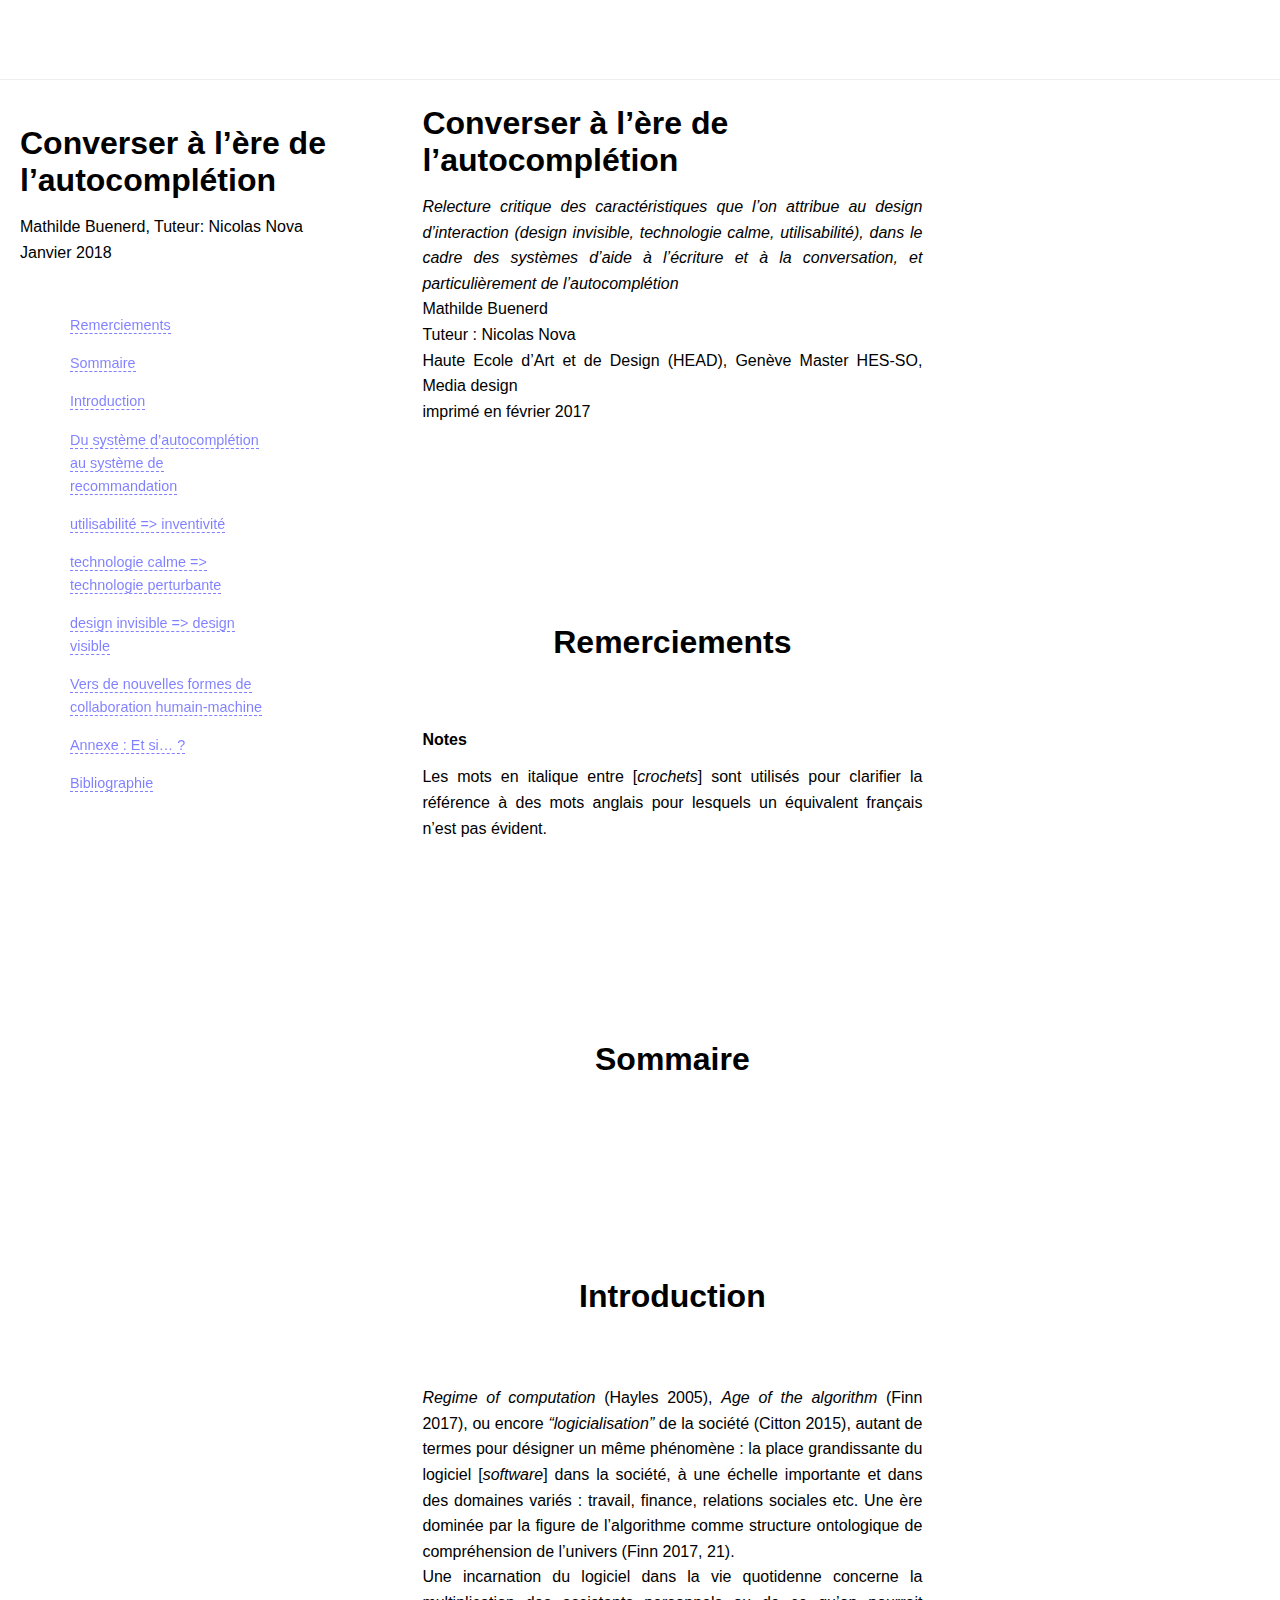
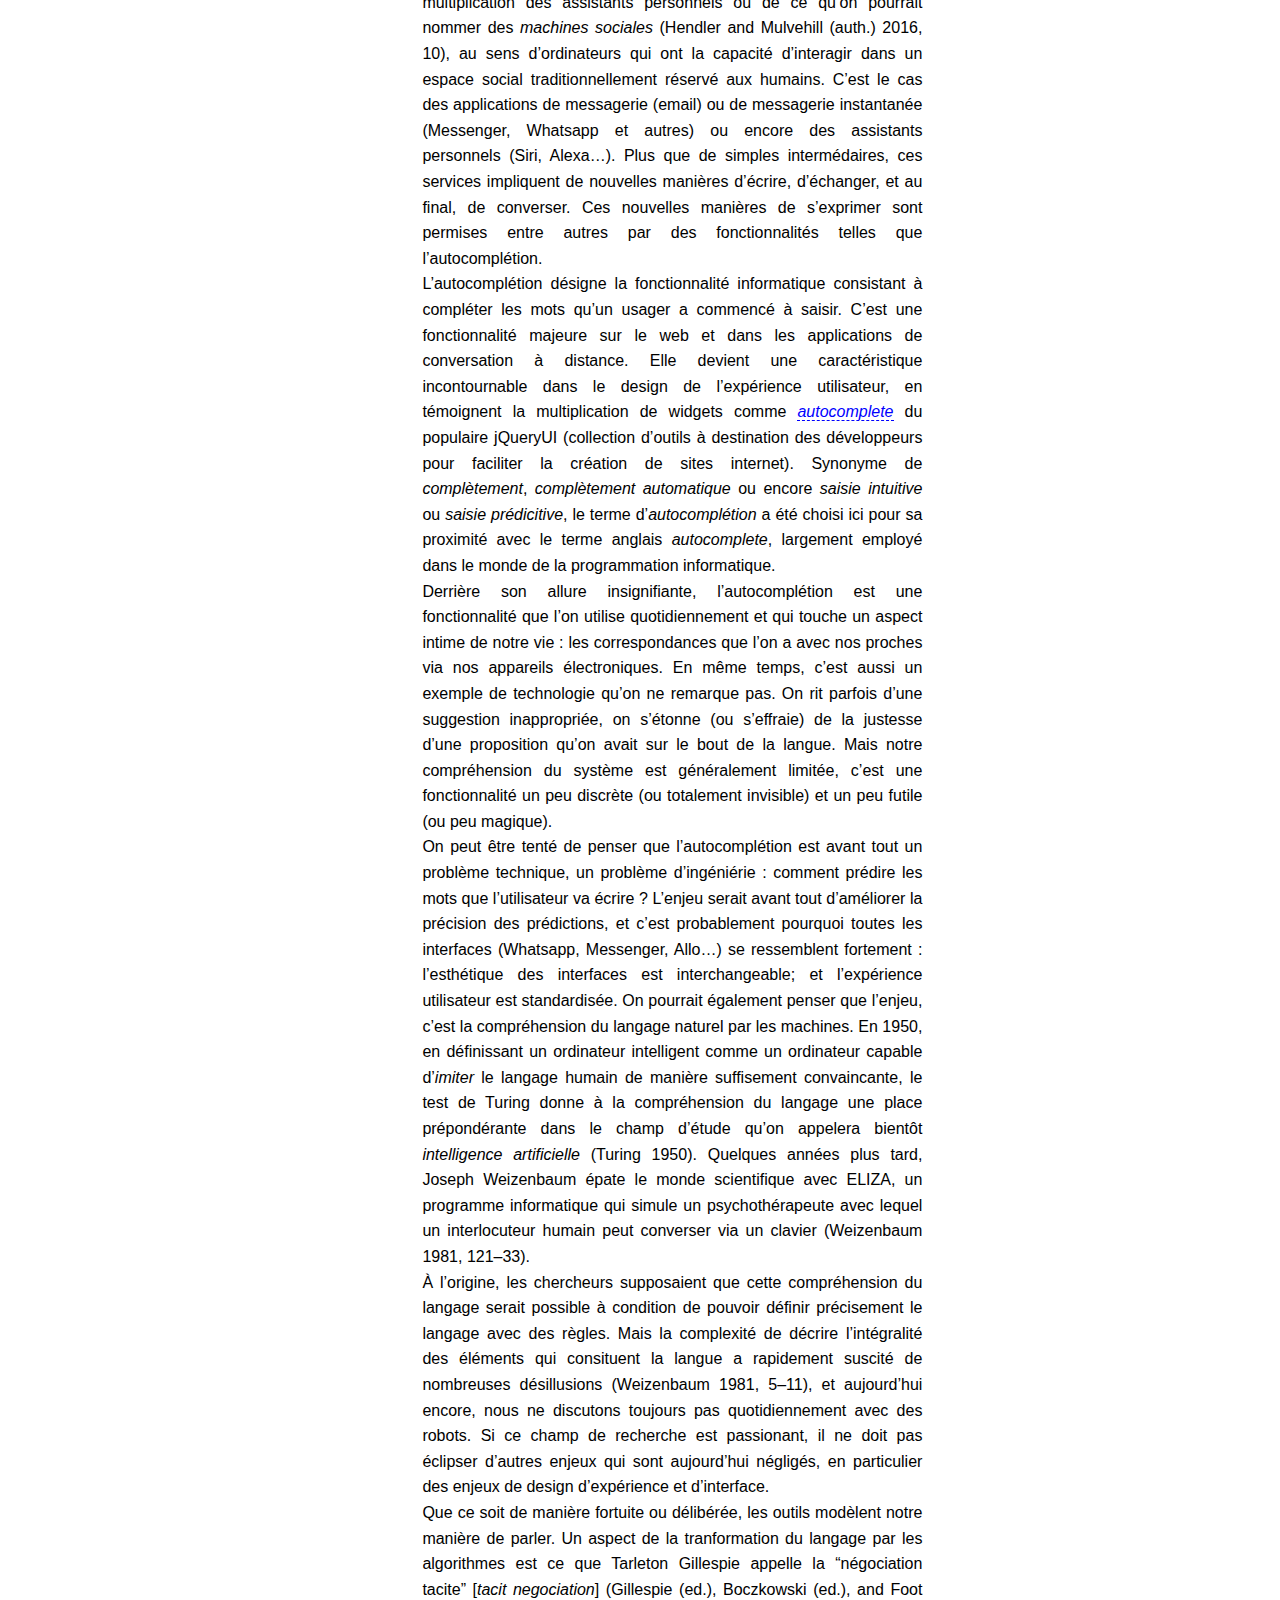
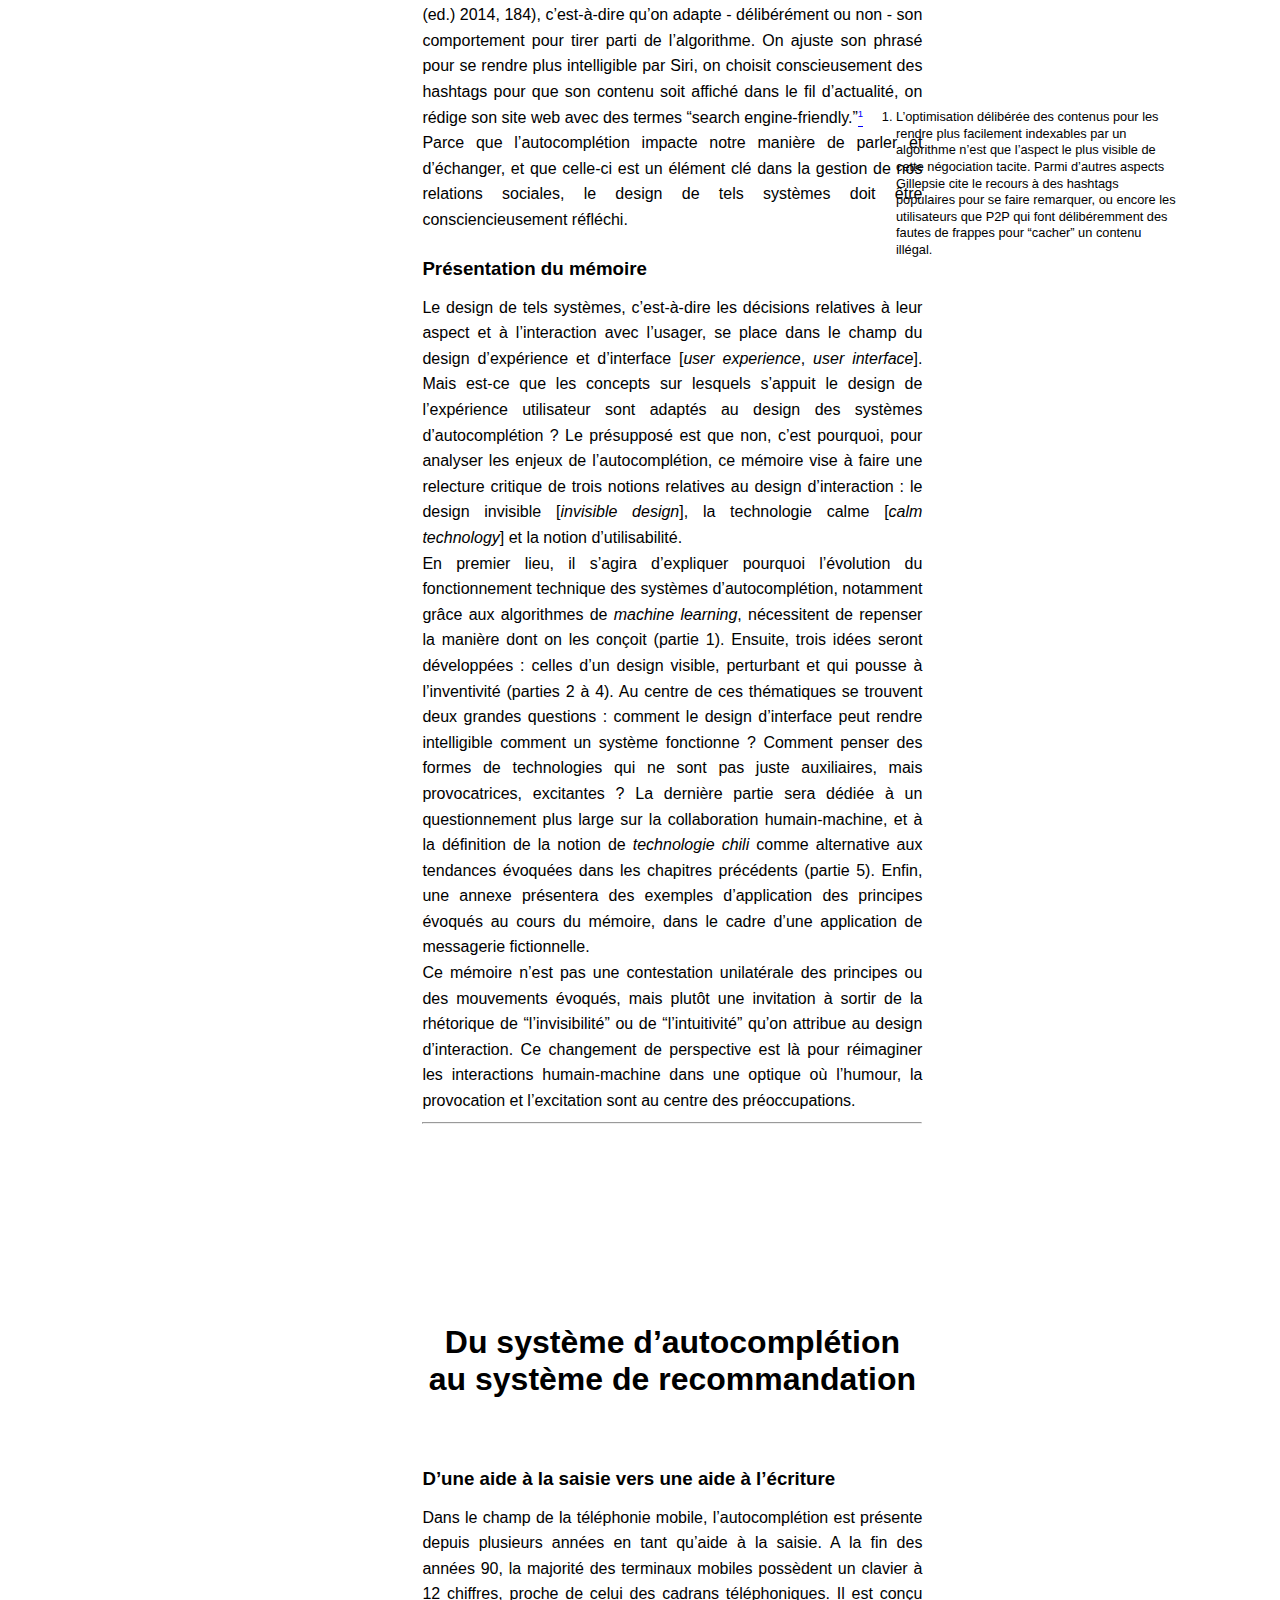
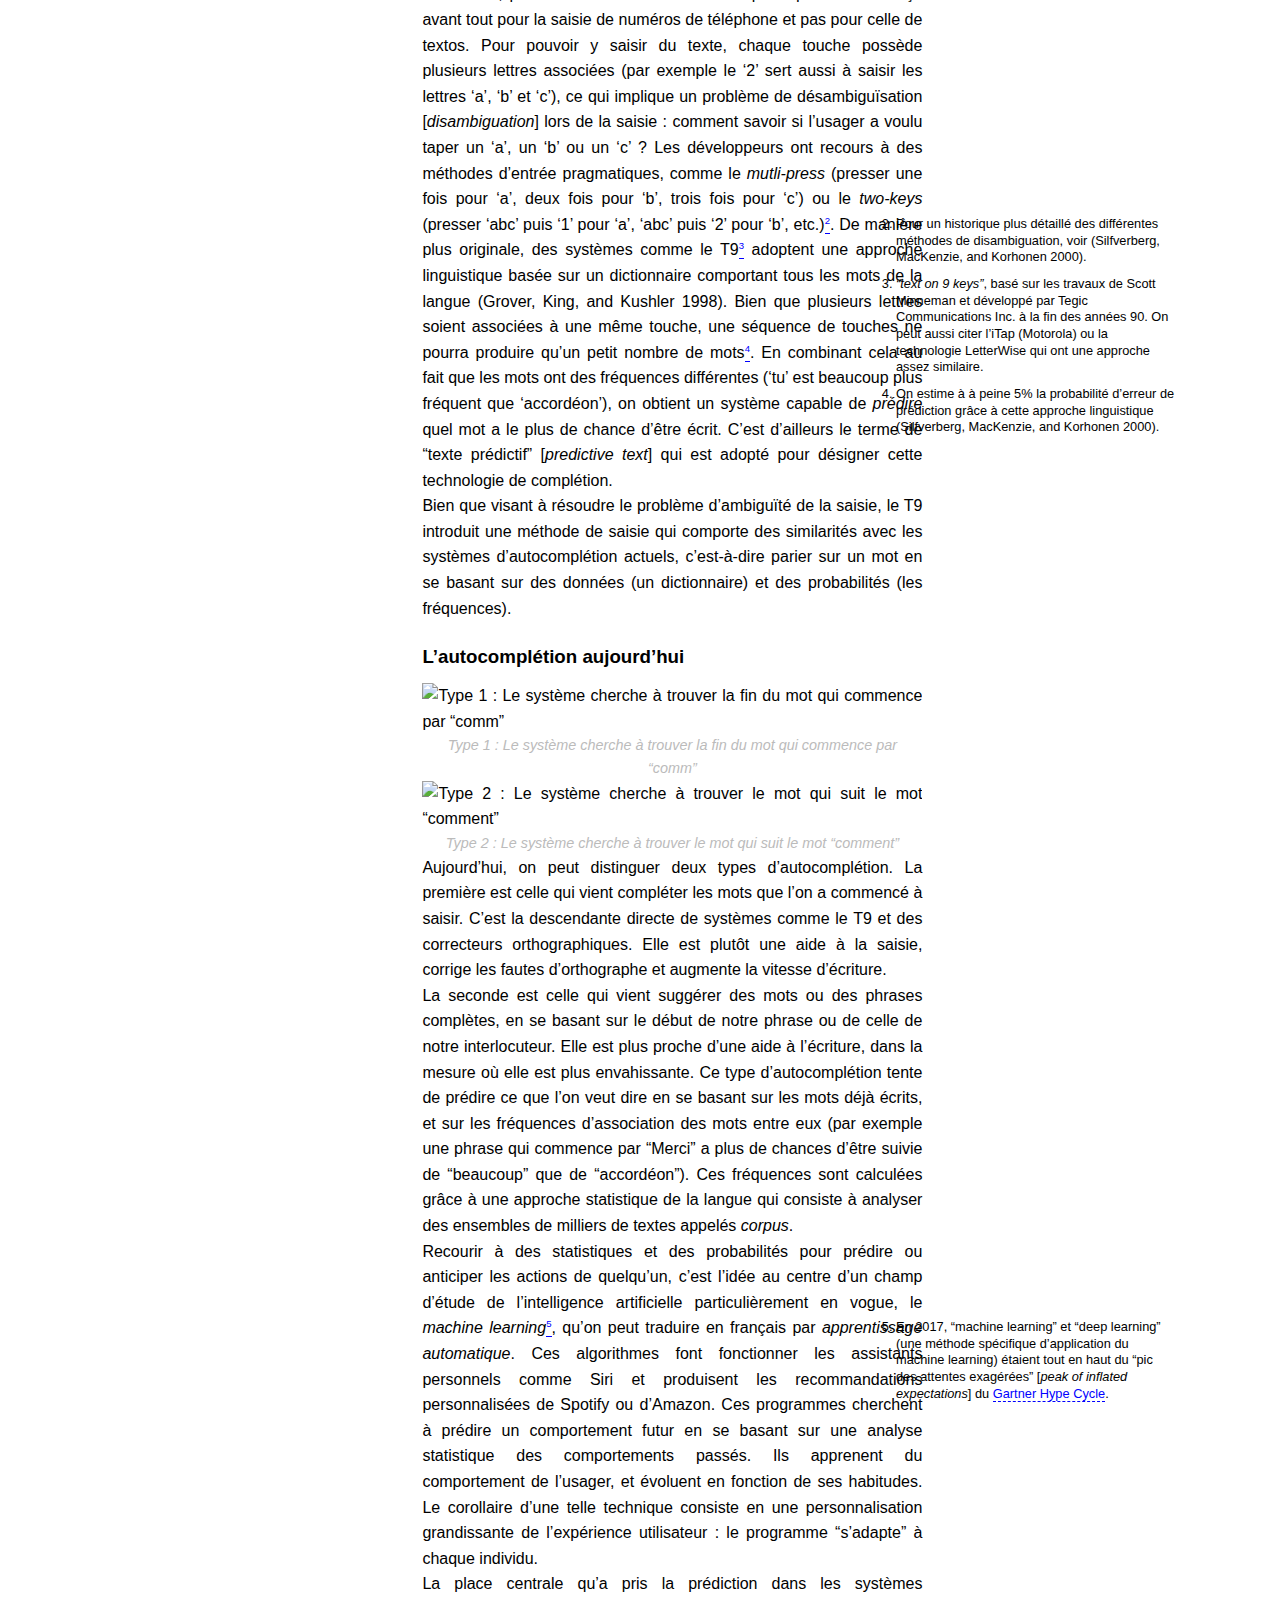
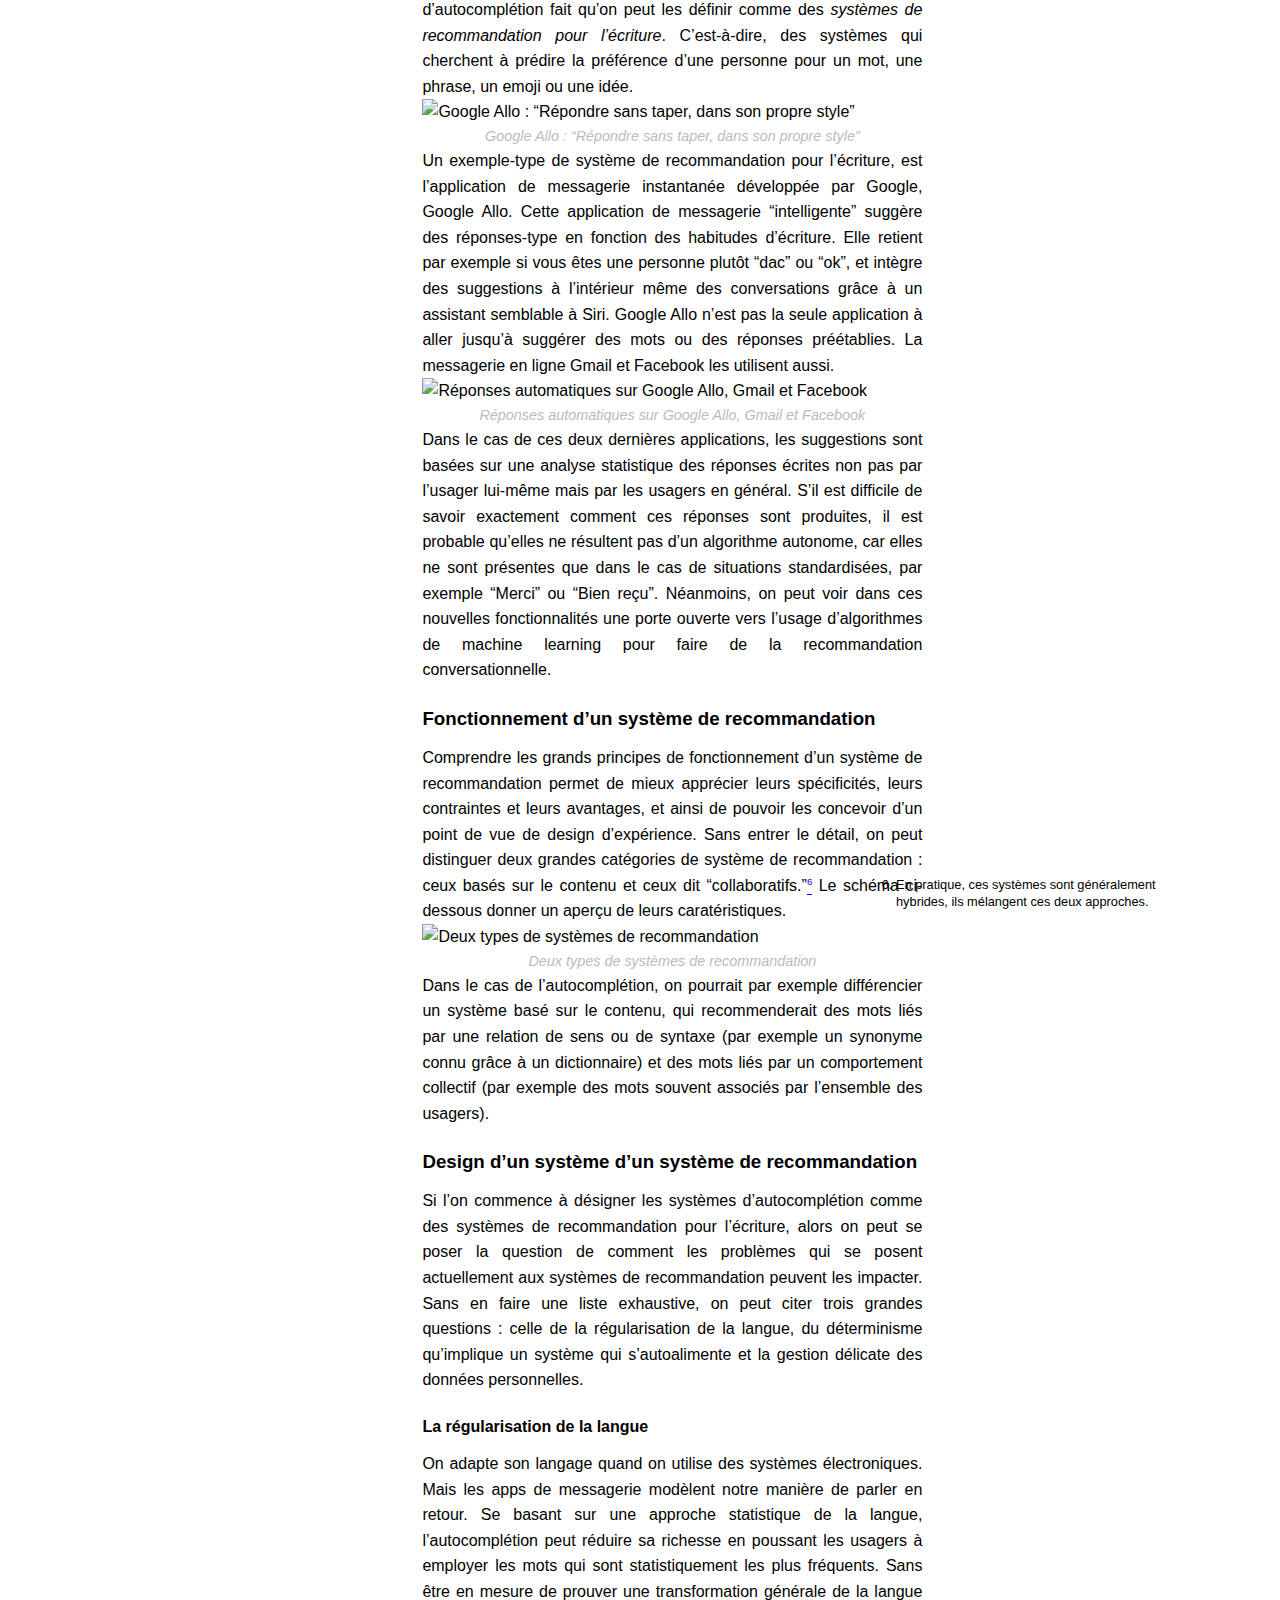
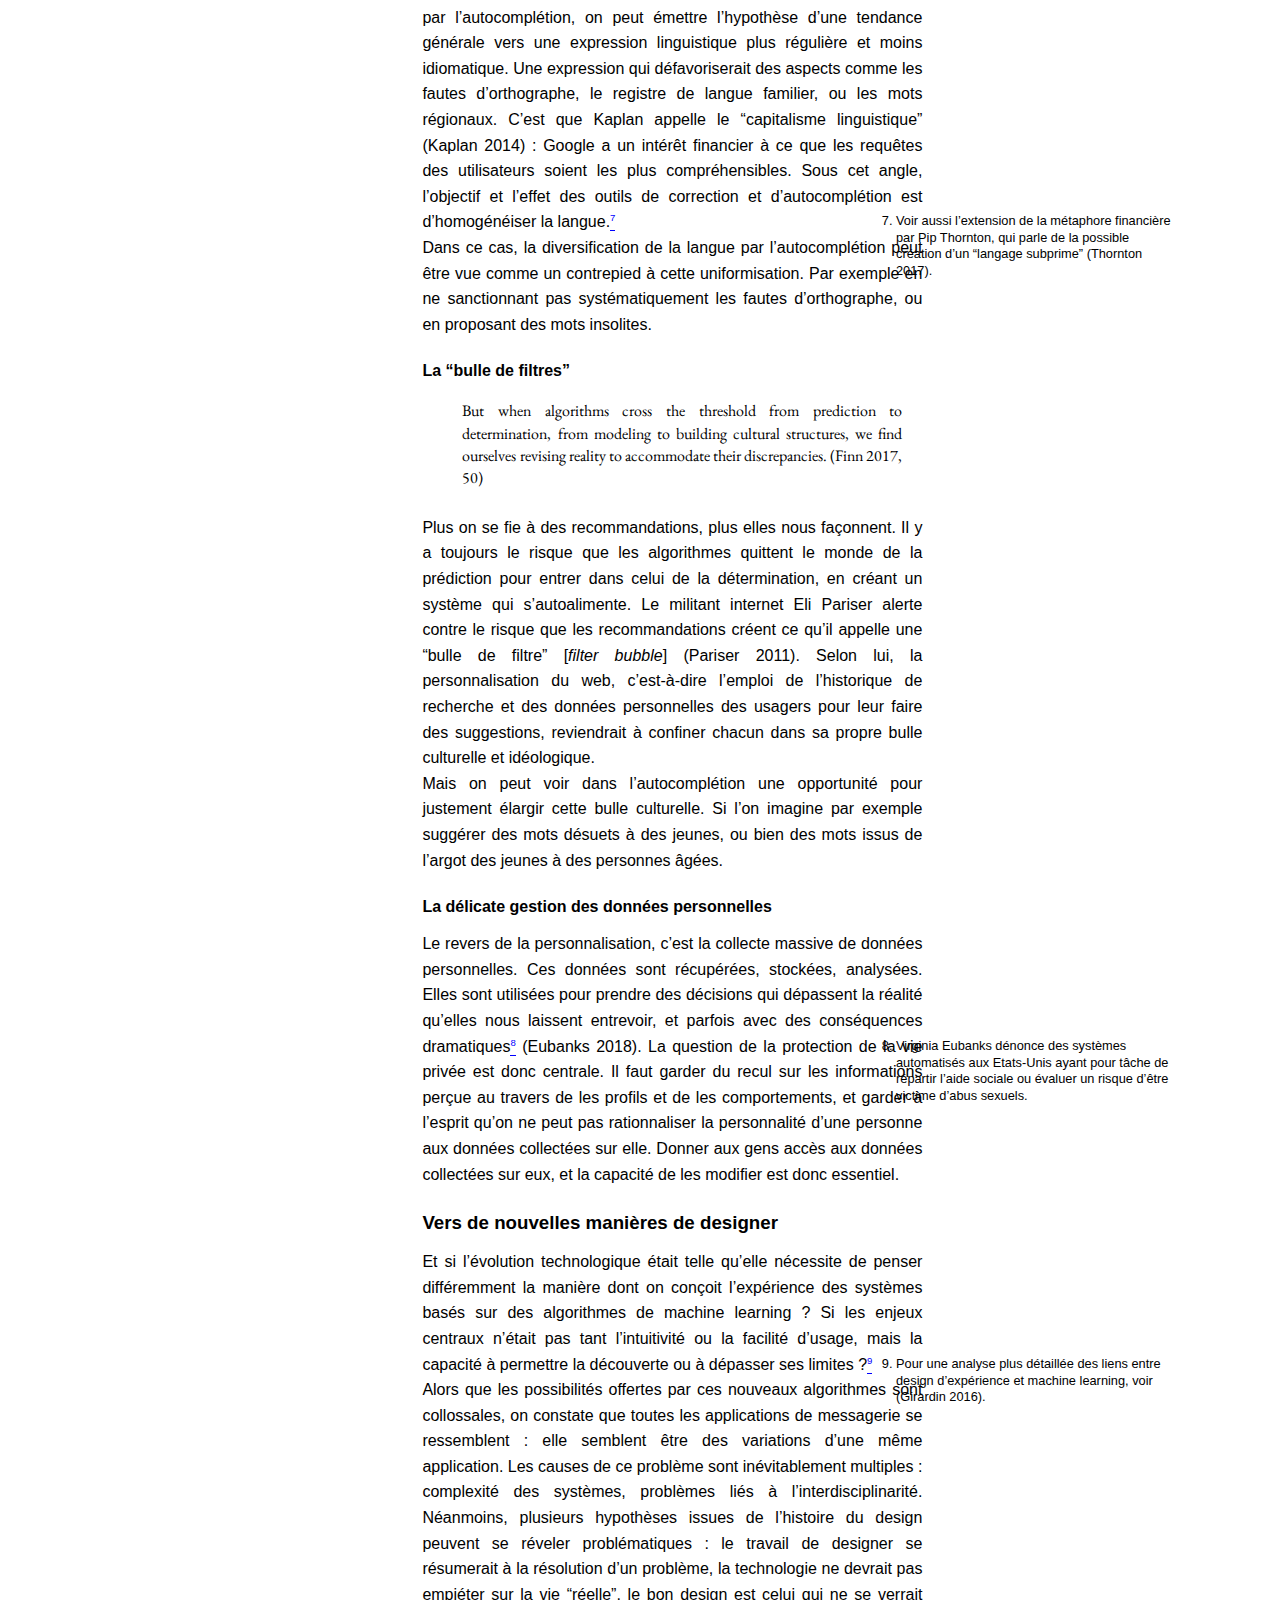
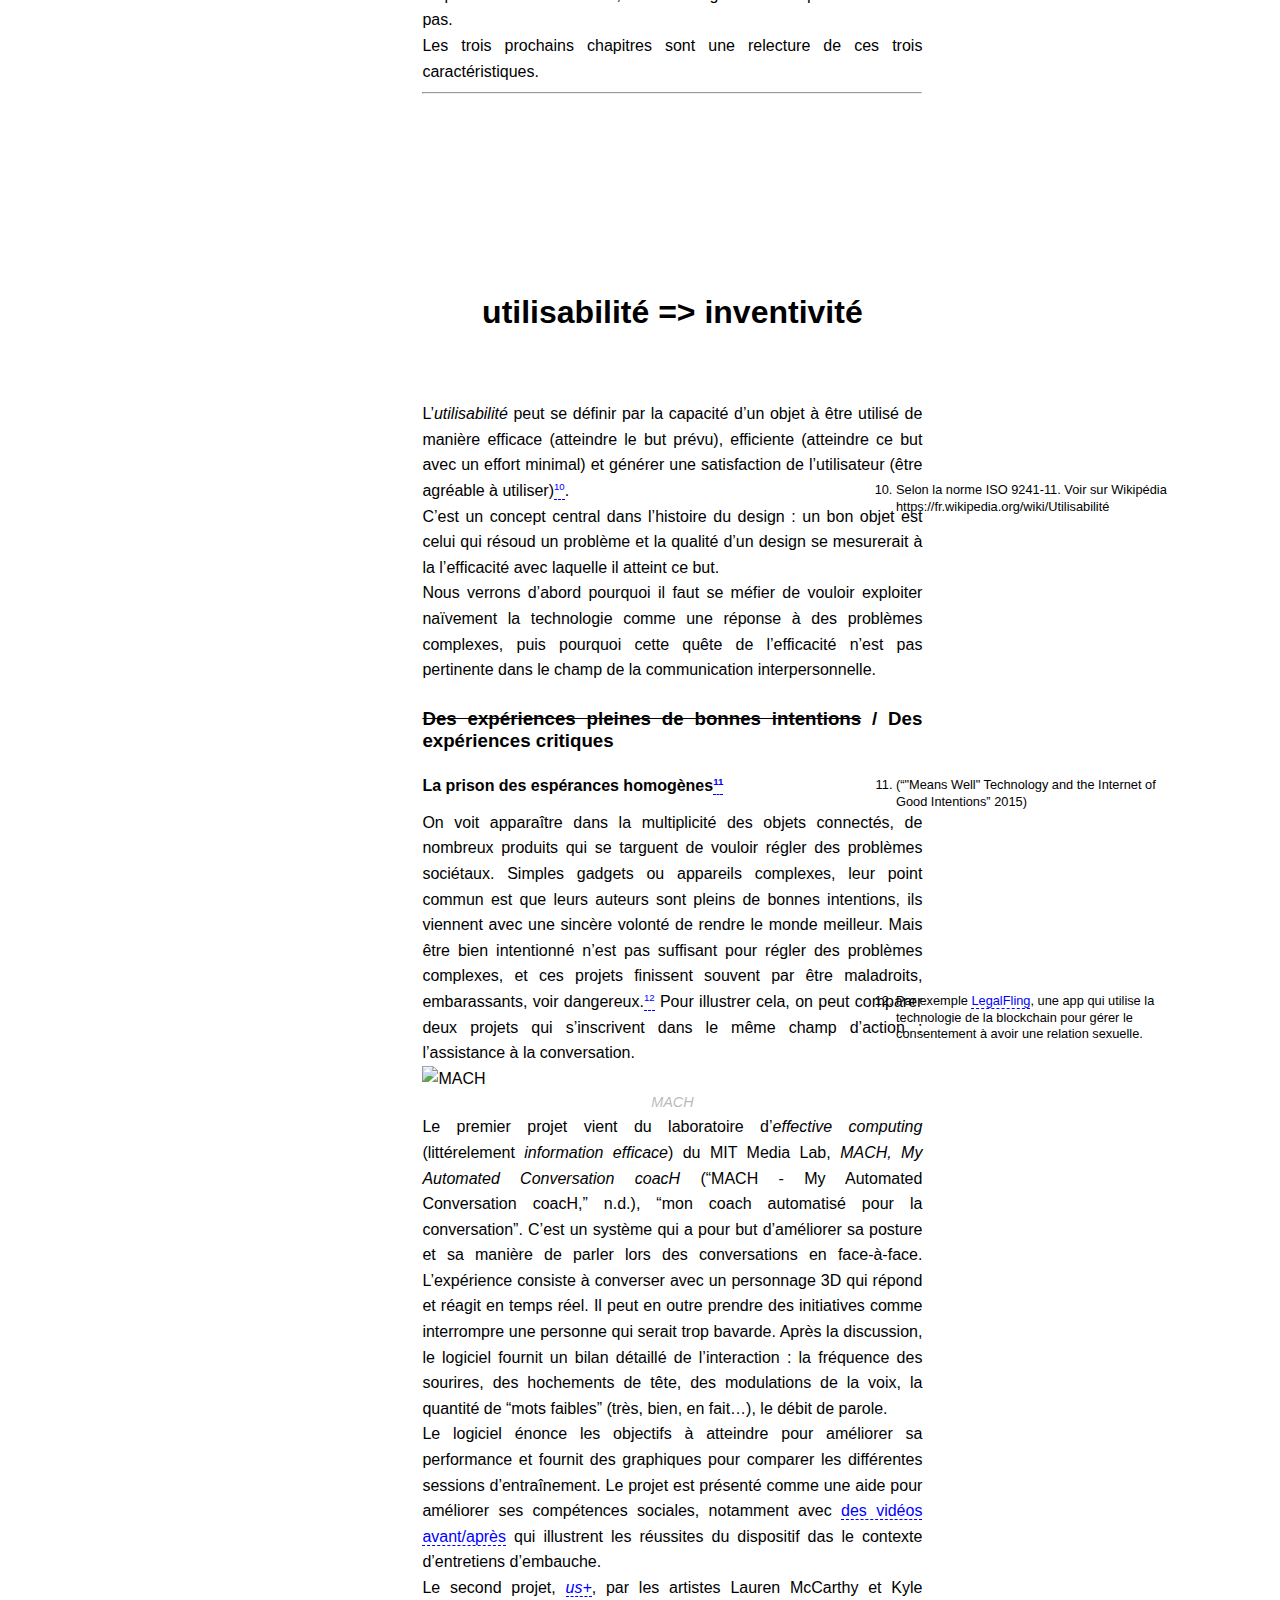
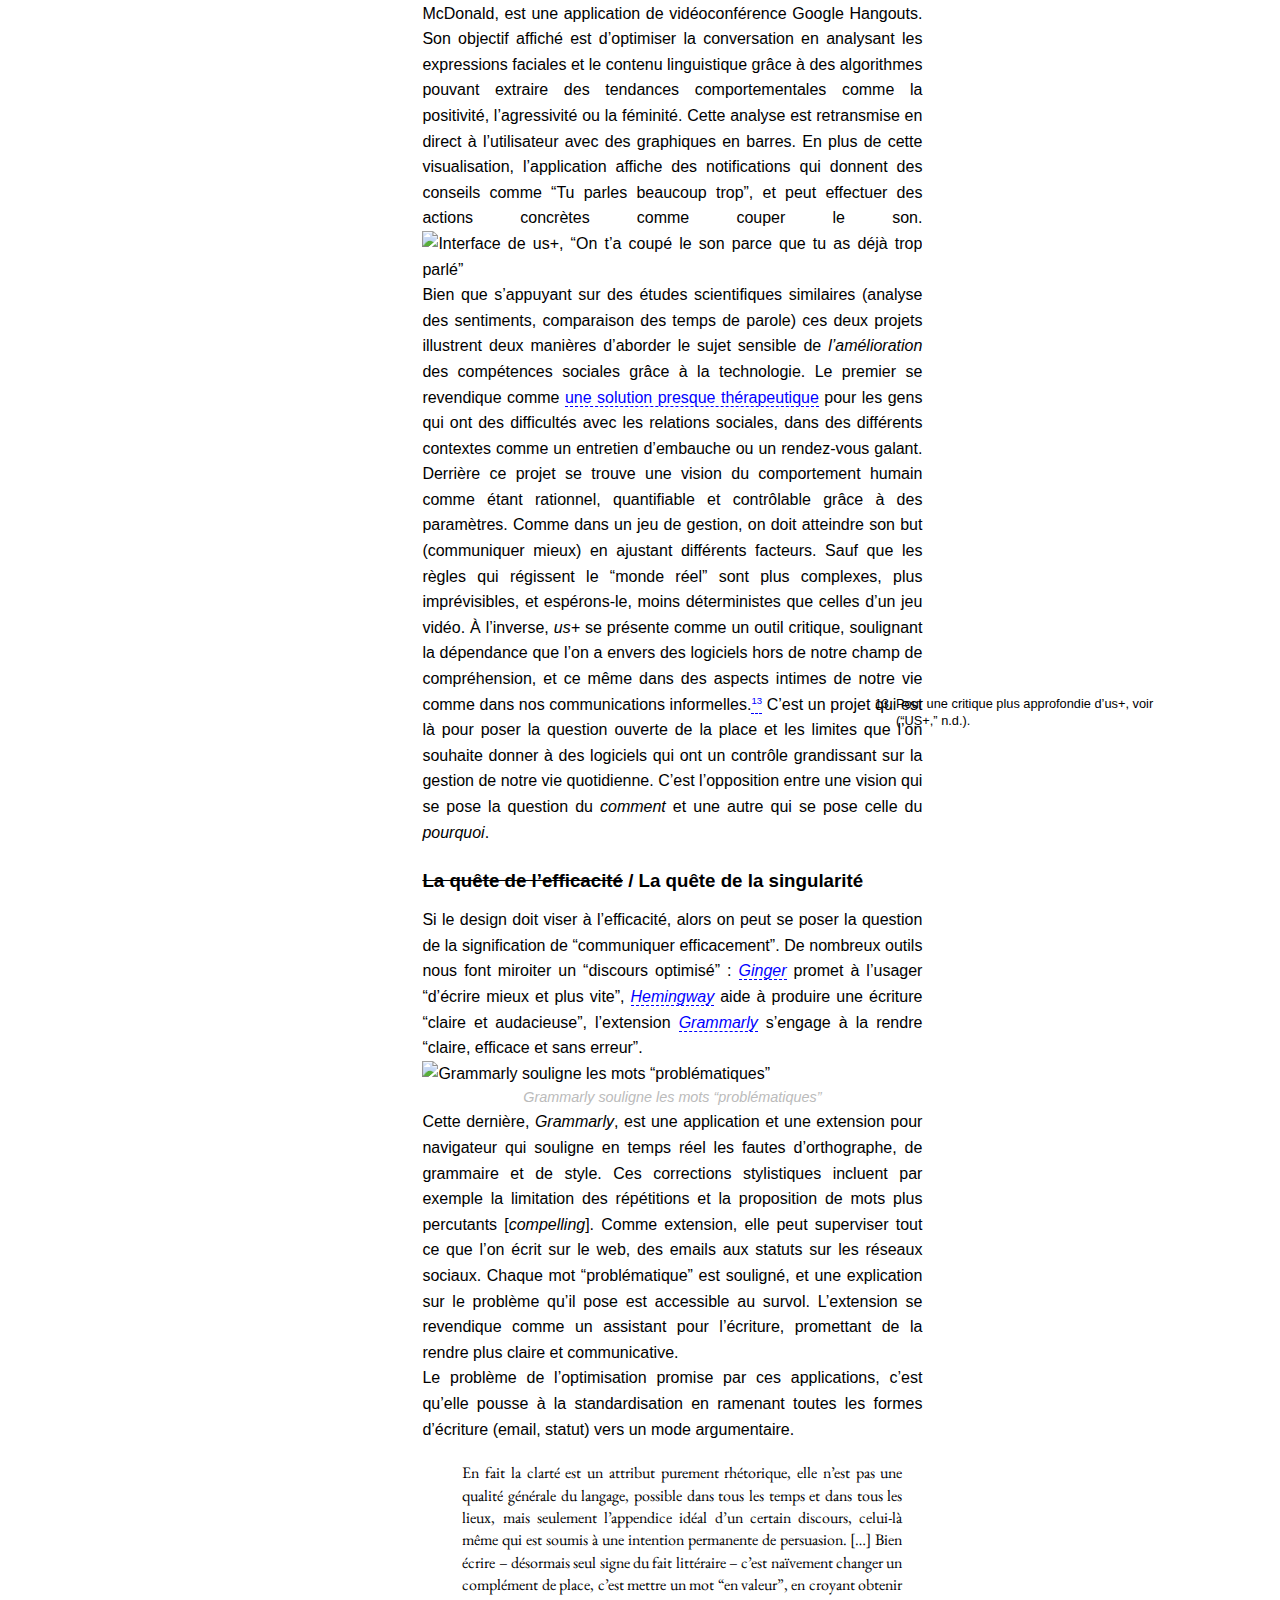
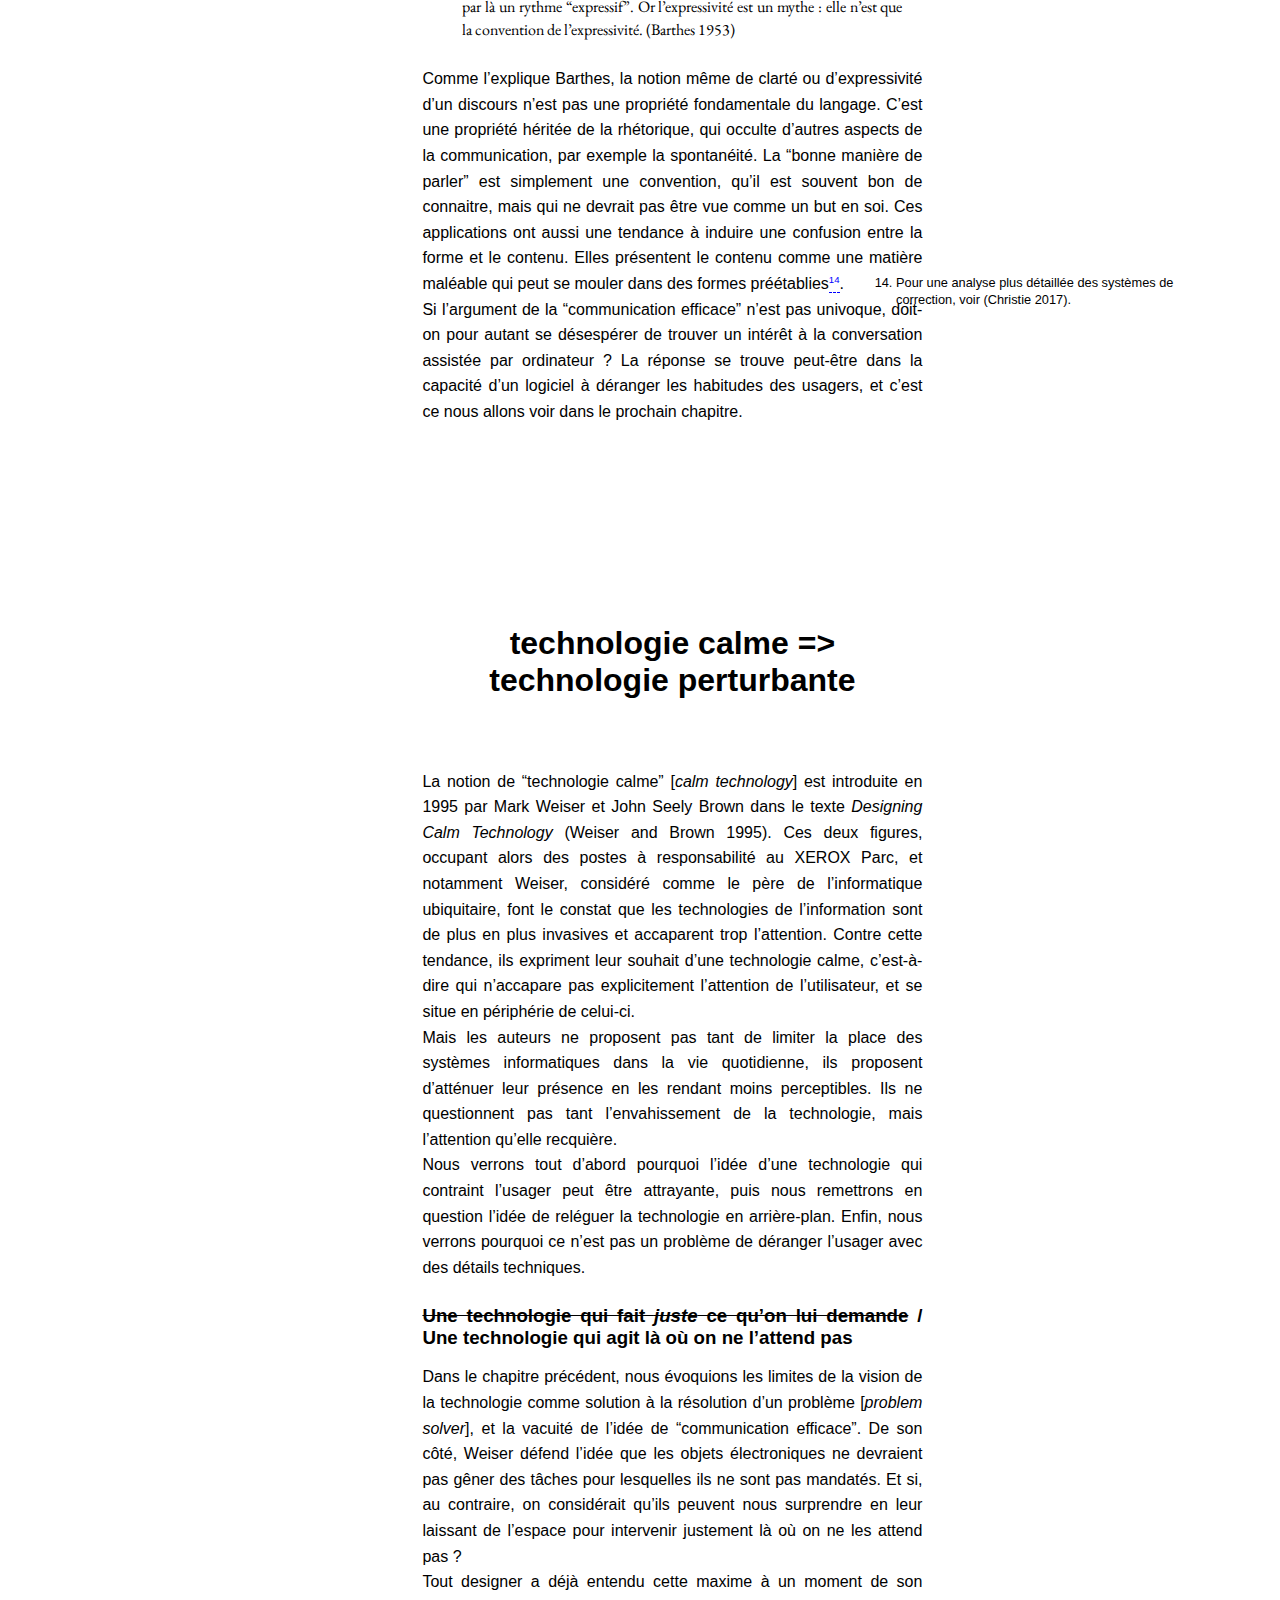
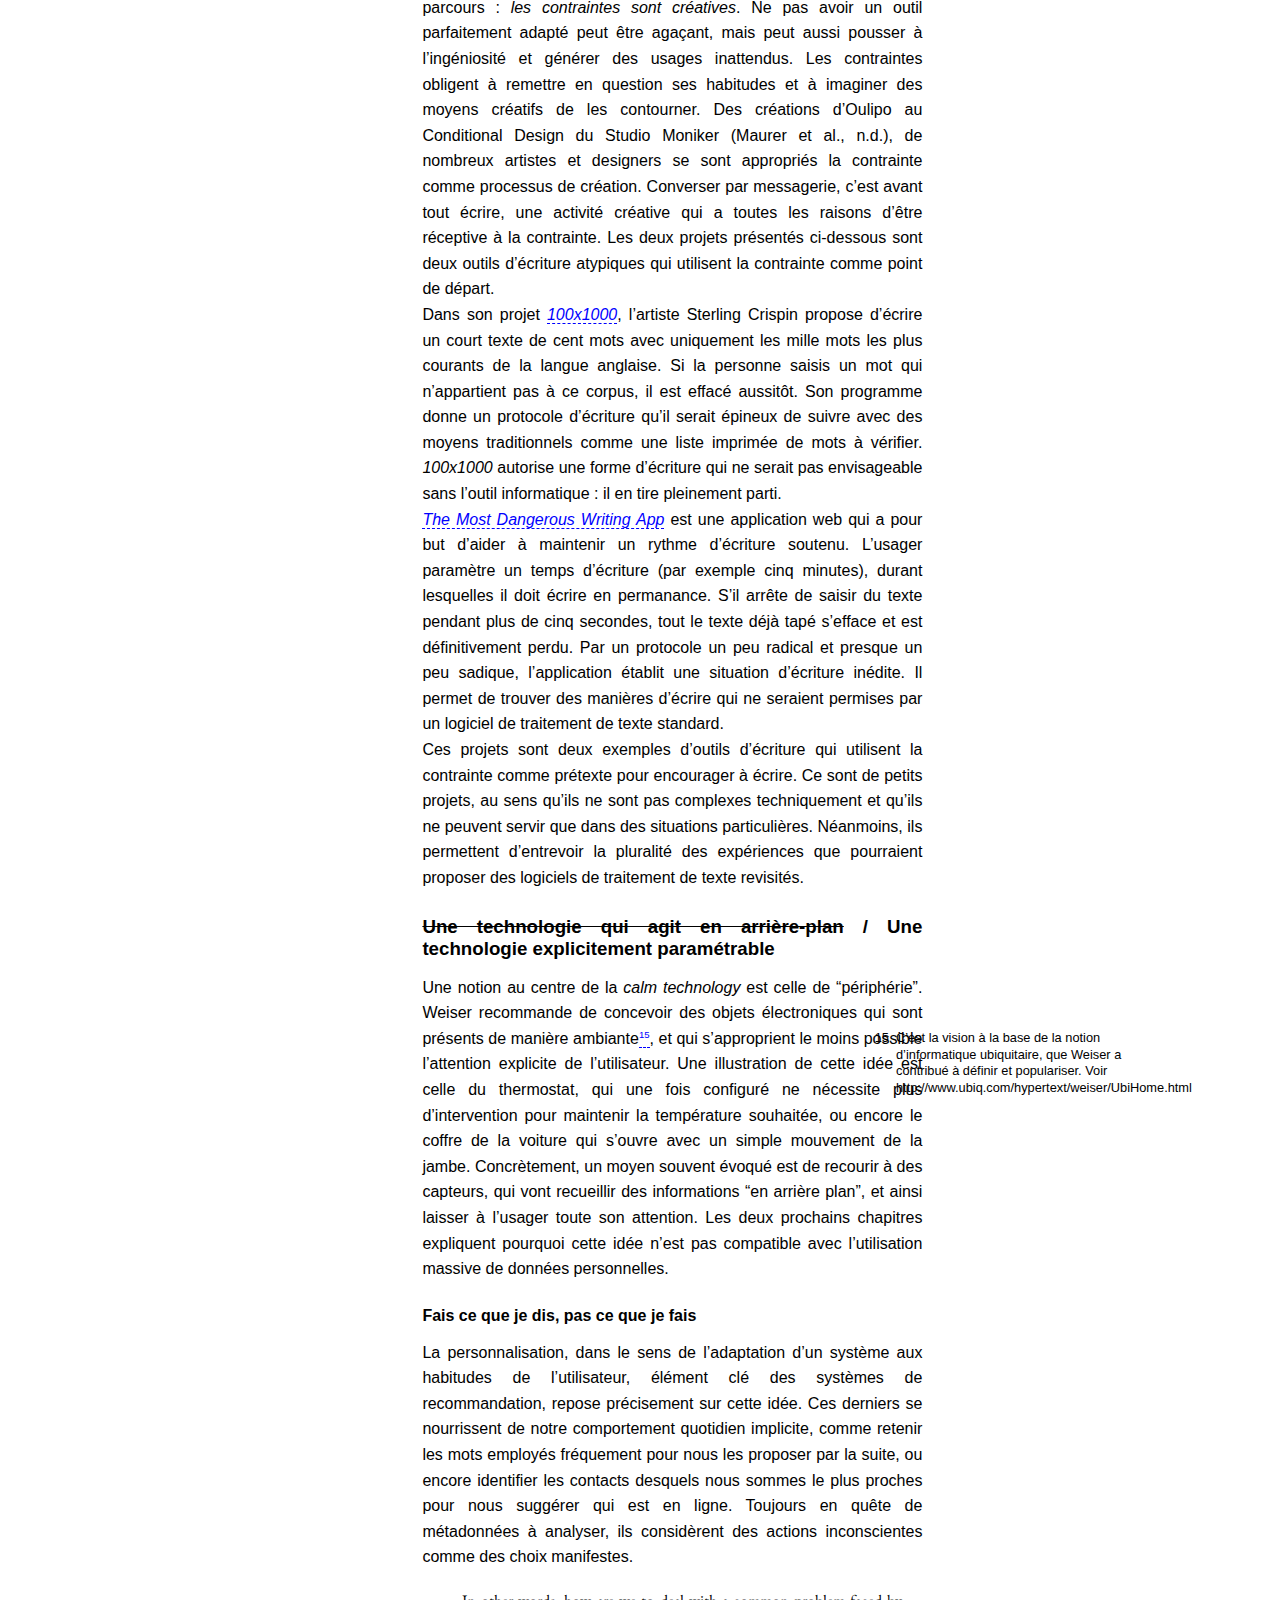
==== html/index.html @ d9450998 "mise en pages sur indesign, sans les images" ====
<!DOCTYPE html>
<html xmlns="http://www.w3.org/1999/xhtml" lang="" xml:lang="">
<head>
  <meta charset="utf-8" />
  <meta name="generator" content="pandoc" />
  <meta name="viewport" content="width=device-width, initial-scale=1.0, user-scalable=yes" />
  <meta name="author" content="Mathilde Buenerd, Tuteur: Nicolas Nova" />
  <title>Converser à l’ère de l’autocomplétion</title>
  <style type="text/css">
      code{white-space: pre-wrap;}
      span.smallcaps{font-variant: small-caps;}
      span.underline{text-decoration: underline;}
      div.line-block{white-space: pre-line;}
      div.column{display: inline-block; vertical-align: top; width: 50%;}
  </style>
  <!--[if lt IE 9]>
    <script src="//cdnjs.cloudflare.com/ajax/libs/html5shiv/3.7.3/html5shiv-printshiv.min.js"></script>
  <![endif]-->
</head>
<body>
<header>
<h1 class="title">Converser à l’ère de l’autocomplétion</h1>
<p class="author">Mathilde Buenerd, Tuteur: Nicolas Nova</p>
<p class="date">Janvier 2018</p>
</header>
<nav id="TOC">
<ul>
<li><a href="#converser-à-lère-de-lautocomplétion">Converser à l’ère de l’autocomplétion</a><ul>
<li><a href="#remerciements">Remerciements</a></li>
<li><a href="#sommaire">Sommaire</a></li>
<li><a href="#introduction">Introduction</a><ul>
<li><a href="#présentation-du-mémoire">Présentation du mémoire</a></li>
</ul></li>
<li><a href="#du-système-dautocomplétion-au-système-de-recommandation">Du système d’autocomplétion au système de recommandation</a><ul>
<li><a href="#dune-aide-à-la-saisie-vers-une-aide-à-lécriture">D’une aide à la saisie vers une aide à l’écriture</a></li>
<li><a href="#lautocomplétion-aujourdhui">L’autocomplétion aujourd’hui</a></li>
<li><a href="#fonctionnement-dun-système-de-recommandation">Fonctionnement d’un système de recommandation</a></li>
<li><a href="#design-dun-système-dun-système-de-recommandation">Design d’un système d’un système de recommandation</a></li>
<li><a href="#vers-de-nouvelles-manières-de-designer">Vers de nouvelles manières de designer</a></li>
</ul></li>
<li><a href="#utilisabilité-inventivité">utilisabilité =&gt; inventivité</a><ul>
<li><a href="#des-expériences-pleines-de-bonnes-intentions-des-expériences-critiques"><del>Des expériences pleines de bonnes intentions</del> / Des expériences critiques</a></li>
<li><a href="#la-quête-de-lefficacité-la-quête-de-la-singularité"><del>La quête de l’efficacité</del> / La quête de la singularité</a></li>
</ul></li>
<li><a href="#technologie-calme-technologie-perturbante">technologie calme =&gt; technologie perturbante</a><ul>
<li><a href="#une-technologie-qui-fait-juste-ce-quon-lui-demande-une-technologie-qui-agit-là-où-on-ne-lattend-pas"><del>Une technologie qui fait <em>juste</em> ce qu’on lui demande</del> / Une technologie qui agit là où on ne l’attend pas</a></li>
<li><a href="#une-technologie-qui-agit-en-arrière-plan-une-technologie-explicitement-paramétrable"><del>Une technologie qui agit en arrière-plan</del> / Une technologie explicitement paramétrable</a></li>
<li><a href="#ne-pas-en-dire-trop-sur-comment-le-système-fonctionne-dire-clairement-comment-le-système-fonctionne"><del>Ne pas en dire trop sur comment le système fonctionne</del> =&gt; Dire clairement comment le système fonctionne</a></li>
</ul></li>
<li><a href="#design-invisible-design-visible">design invisible =&gt; design visible</a><ul>
<li><a href="#tirer-parti-des-ordinateurs-plutôt-que-de-les-servir-sadapter-à-la-logique-computationnelle"><del>Tirer parti des ordinateurs plutôt que de les servir</del> =&gt; S’adapter à la logique computationnelle</a></li>
<li><a href="#la-magie-de-linvisibilité-la-nécessité-de-visibilité"><del>La magie de l’invisibilité</del> =&gt; La nécessité de visibilité</a></li>
</ul></li>
<li><a href="#vers-de-nouvelles-formes-de-collaboration-humain-machine">Vers de nouvelles formes de collaboration humain-machine</a><ul>
<li><a href="#la-technologie-en-tant-quoutil-créatif-dexpression-et-non-en-temps-quassistant">La technologie en tant qu’outil créatif d’expression et non en temps qu’assistant</a></li>
<li><a href="#collaboration-humain-machine">Collaboration humain-machine</a></li>
<li><a href="#des-logiciels-paramétrable-et-modulaires-le-modèle-des-extensions">Des logiciels paramétrable et modulaires : le modèle des extensions</a></li>
<li><a href="#une-technologie-chili">Une technologie chili</a></li>
<li><a href="#technologie-chili">Technologie chili</a></li>
</ul></li>
<li><a href="#annexe-et-si">Annexe : Et si… ?</a><ul>
<li><a href="#coach-personnel-pour-les-relations-sociales">Coach personnel pour les relations sociales</a></li>
<li><a href="#templates-de-conversation">Templates de conversation</a></li>
<li><a href="#ecrire-dans-le-style-de">Ecrire dans le style de…</a></li>
<li><a href="#gestionnaire-de-personnalité">Gestionnaire de personnalité</a></li>
<li><a href="#gestionnaire-de-vocabulaire">Gestionnaire de vocabulaire</a></li>
<li><a href="#différencier-les-mots-complétés">Différencier les mots complétés</a></li>
<li><a href="#iconographie">Iconographie</a></li>
</ul></li>
<li><a href="#bibliographie">Bibliographie</a></li>
</ul></li>
</ul>
</nav>
<p><link rel="stylesheet" href="style.css"></link></p>
<!-- Format de citation à générer -->

<h1 id="converser-à-lère-de-lautocomplétion">Converser à l’ère de l’autocomplétion</h1>
<p><em>Relecture critique des caractéristiques que l’on attribue au design d’interaction (<em>design invisible</em>, <em>technologie calme</em>, <em>utilisabilité</em>), dans le cadre des systèmes d’aide à l’écriture et à la conversation, et particulièrement de l’autocomplétion</em></p>
<p>Mathilde Buenerd</p>
<p>Tuteur : Nicolas Nova</p>
<p>Haute Ecole d’Art et de Design (HEAD), Genève Master HES-SO, Media design</p>
<p>imprimé en février 2017</p>

<h2 id="remerciements">Remerciements</h2>

<h4 id="notes">Notes</h4>
<p>Les mots en italique entre [<em>crochets</em>] sont utilisés pour clarifier la référence à des mots anglais pour lesquels un équivalent français n’est pas évident.</p>

<h2 id="sommaire">Sommaire</h2>

<!-- ## Introduction -->
<h2 id="introduction">Introduction</h2>
<p><em>Regime of computation</em> <span class="citation" data-cites="Hayles2005">(Hayles 2005)</span>, <em>Age of the algorithm</em> <span class="citation" data-cites="Finn2017">(Finn 2017)</span>, ou encore <em>“logicialisation”</em> de la société <span class="citation" data-cites="Citton2015">(Citton 2015)</span>, autant de termes pour désigner un même phénomène : la place grandissante du logiciel [<em>software</em>] dans la société, à une échelle importante et dans des domaines variés : travail, finance, relations sociales etc. Une ère dominée par la figure de l’algorithme comme structure ontologique de compréhension de l’univers <span class="citation" data-cites="Finn2017">(Finn 2017, 21)</span>.</p>
<p>Une incarnation du logiciel dans la vie quotidenne concerne la multiplication des assistants personnels ou de ce qu’on pourrait nommer des <em>machines sociales</em> <span class="citation" data-cites="Hendler2016">(Hendler and Mulvehill (auth.) 2016, 10)</span>, au sens d’ordinateurs qui ont la capacité d’interagir dans un espace social traditionnellement réservé aux humains. C’est le cas des applications de messagerie (email) ou de messagerie instantanée (Messenger, Whatsapp et autres) ou encore des assistants personnels (Siri, Alexa…). Plus que de simples intermédaires, ces services impliquent de nouvelles manières d’écrire, d’échanger, et au final, de converser. Ces nouvelles manières de s’exprimer sont permises entre autres par des fonctionnalités telles que l’autocomplétion.</p>
<p>L’autocomplétion désigne la fonctionnalité informatique consistant à compléter les mots qu’un usager a commencé à saisir. C’est une fonctionnalité majeure sur le web et dans les applications de conversation à distance. Elle devient une caractéristique incontournable dans le design de l’expérience utilisateur, en témoignent la multiplication de widgets comme <a href="http://jqueryui.com/"><em>autocomplete</em></a> du populaire jQueryUI (collection d’outils à destination des développeurs pour faciliter la création de sites internet). Synonyme de <em>complètement</em>, <em>complètement automatique</em> ou encore <em>saisie intuitive</em> ou <em>saisie prédicitive</em>, le terme d’<em>autocomplétion</em> a été choisi ici pour sa proximité avec le terme anglais <em>autocomplete</em>, largement employé dans le monde de la programmation informatique.</p>
<p>Derrière son allure insignifiante, l’autocomplétion est une fonctionnalité que l’on utilise quotidiennement et qui touche un aspect intime de notre vie : les correspondances que l’on a avec nos proches via nos appareils électroniques. En même temps, c’est aussi un exemple de technologie qu’on ne remarque pas. On rit parfois d’une suggestion inappropriée, on s’étonne (ou s’effraie) de la justesse d’une proposition qu’on avait sur le bout de la langue. Mais notre compréhension du système est généralement limitée, c’est une fonctionnalité un peu discrète (ou totalement invisible) et un peu futile (ou peu magique).</p>
<p>On peut être tenté de penser que l’autocomplétion est avant tout un problème technique, un problème d’ingéniérie : comment prédire les mots que l’utilisateur va écrire ? L’enjeu serait avant tout d’améliorer la précision des prédictions, et c’est probablement pourquoi toutes les interfaces (Whatsapp, Messenger, Allo…) se ressemblent fortement : l’esthétique des interfaces est interchangeable; et l’expérience utilisateur est standardisée. On pourrait également penser que l’enjeu, c’est la compréhension du langage naturel par les machines. En 1950, en définissant un ordinateur intelligent comme un ordinateur capable d’<em>imiter</em> le langage humain de manière suffisement convaincante, le test de Turing donne à la compréhension du langage une place prépondérante dans le champ d’étude qu’on appelera bientôt <em>intelligence artificielle</em> <span class="citation" data-cites="Turing1950">(Turing 1950)</span>. Quelques années plus tard, Joseph Weizenbaum épate le monde scientifique avec ELIZA, un programme informatique qui simule un psychothérapeute avec lequel un interlocuteur humain peut converser via un clavier <span class="citation" data-cites="Weizenbaum1981">(Weizenbaum 1981, 121–33)</span>.<br />
À l’origine, les chercheurs supposaient que cette compréhension du langage serait possible à condition de pouvoir définir précisement le langage avec des règles. Mais la complexité de décrire l’intégralité des éléments qui consituent la langue a rapidement suscité de nombreuses désillusions <span class="citation" data-cites="Weizenbaum1981">(Weizenbaum 1981, 5–11)</span>, et aujourd’hui encore, nous ne discutons toujours pas quotidiennement avec des robots. Si ce champ de recherche est passionant, il ne doit pas éclipser d’autres enjeux qui sont aujourd’hui négligés, en particulier des enjeux de design d’expérience et d’interface.</p>
<p>Que ce soit de manière fortuite ou délibérée, les outils modèlent notre manière de parler. Un aspect de la tranformation du langage par les algorithmes est ce que Tarleton Gillespie appelle la “négociation tacite” [<em>tacit negociation</em>] <span class="citation" data-cites="Gillespieed.2014">(Gillespie (ed.), Boczkowski (ed.), and Foot (ed.) 2014, 184)</span>, c’est-à-dire qu’on adapte - délibérément ou non - son comportement pour tirer parti de l’algorithme. On ajuste son phrasé pour se rendre plus intelligible par Siri, on choisit conscieusement des hashtags pour que son contenu soit affiché dans le fil d’actualité, on rédige son site web avec des termes “search engine-friendly.”<a href="#fn1" class="footnote-ref" id="fnref1"><sup>1</sup></a><br />
Parce que l’autocomplétion impacte notre manière de parler et d’échanger, et que celle-ci est un élément clé dans la gestion de nos relations sociales, le design de tels systèmes doit être consciencieusement réfléchi.</p>
<h3 id="présentation-du-mémoire">Présentation du mémoire</h3>
<p>Le design de tels systèmes, c’est-à-dire les décisions relatives à leur aspect et à l’interaction avec l’usager, se place dans le champ du design d’expérience et d’interface [<em>user experience</em>, <em>user interface</em>]. Mais est-ce que les concepts sur lesquels s’appuit le design de l’expérience utilisateur sont adaptés au design des systèmes d’autocomplétion ? Le présupposé est que non, c’est pourquoi, pour analyser les enjeux de l’autocomplétion, ce mémoire vise à faire une relecture critique de trois notions relatives au design d’interaction : le design invisible [<em>invisible design</em>], la technologie calme [<em>calm technology</em>] et la notion d’utilisabilité.</p>
<p>En premier lieu, il s’agira d’expliquer pourquoi l’évolution du fonctionnement technique des systèmes d’autocomplétion, notamment grâce aux algorithmes de <em>machine learning</em>, nécessitent de repenser la manière dont on les conçoit (partie 1). Ensuite, trois idées seront développées : celles d’un design visible, perturbant et qui pousse à l’inventivité (parties 2 à 4). Au centre de ces thématiques se trouvent deux grandes questions : comment le design d’interface peut rendre intelligible comment un système fonctionne ? Comment penser des formes de technologies qui ne sont pas juste auxiliaires, mais provocatrices, excitantes ? La dernière partie sera dédiée à un questionnement plus large sur la collaboration humain-machine, et à la définition de la notion de <em>technologie chili</em> comme alternative aux tendances évoquées dans les chapitres précédents (partie 5). Enfin, une annexe présentera des exemples d’application des principes évoqués au cours du mémoire, dans le cadre d’une application de messagerie fictionnelle.</p>
<p>Ce mémoire n’est pas une contestation unilatérale des principes ou des mouvements évoqués, mais plutôt une invitation à sortir de la rhétorique de “l’invisibilité” ou de “l’intuitivité” qu’on attribue au design d’interaction. Ce changement de perspective est là pour réimaginer les interactions humain-machine dans une optique où l’humour, la provocation et l’excitation sont au centre des préoccupations.</p>

<hr />
<!-- \part{Du système d'autocomplétion au système de recommandation} -->
<h2 id="du-système-dautocomplétion-au-système-de-recommandation">Du système d’autocomplétion au système de recommandation</h2>
<h3 id="dune-aide-à-la-saisie-vers-une-aide-à-lécriture">D’une aide à la saisie vers une aide à l’écriture</h3>
<p>Dans le champ de la téléphonie mobile, l’autocomplétion est présente depuis plusieurs années en tant qu’aide à la saisie. A la fin des années 90, la majorité des terminaux mobiles possèdent un clavier à 12 chiffres, proche de celui des cadrans téléphoniques. Il est conçu avant tout pour la saisie de numéros de téléphone et pas pour celle de textos. Pour pouvoir y saisir du texte, chaque touche possède plusieurs lettres associées (par exemple le ‘2’ sert aussi à saisir les lettres ‘a’, ‘b’ et ‘c’), ce qui implique un problème de désambiguïsation [<em>disambiguation</em>] lors de la saisie : comment savoir si l’usager a voulu taper un ‘a’, un ‘b’ ou un ‘c’ ? Les développeurs ont recours à des méthodes d’entrée pragmatiques, comme le <em>mutli-press</em> (presser une fois pour ‘a’, deux fois pour ‘b’, trois fois pour ‘c’) ou le <em>two-keys</em> (presser ‘abc’ puis ‘1’ pour ‘a’, ‘abc’ puis ‘2’ pour ‘b’, etc.)<a href="#fn2" class="footnote-ref" id="fnref2"><sup>2</sup></a>. De manière plus originale, des systèmes comme le T9<a href="#fn3" class="footnote-ref" id="fnref3"><sup>3</sup></a> adoptent une approche linguistique basée sur un dictionnaire comportant tous les mots de la langue <span class="citation" data-cites="Grover1998">(Grover, King, and Kushler 1998)</span>. Bien que plusieurs lettres soient associées à une même touche, une séquence de touches ne pourra produire qu’un petit nombre de mots<a href="#fn4" class="footnote-ref" id="fnref4"><sup>4</sup></a>. En combinant cela au fait que les mots ont des fréquences différentes (‘tu’ est beaucoup plus fréquent que ‘accordéon’), on obtient un système capable de <em>prédire</em> quel mot a le plus de chance d’être écrit. C’est d’ailleurs le terme de “texte prédictif” [<em>predictive text</em>] qui est adopté pour désigner cette technologie de complétion.</p>
<p>Bien que visant à résoudre le problème d’ambiguïté de la saisie, le T9 introduit une méthode de saisie qui comporte des similarités avec les systèmes d’autocomplétion actuels, c’est-à-dire parier sur un mot en se basant sur des données (un dictionnaire) et des probabilités (les fréquences).</p>
<h3 id="lautocomplétion-aujourdhui">L’autocomplétion aujourd’hui</h3>
<figure>
<img src="images/autocomplete-type1.jpg" alt="Type 1 : Le système cherche à trouver la fin du mot qui commence par “comm”" /><figcaption>Type 1 : Le système cherche à trouver la fin du mot qui commence par “comm”</figcaption>
</figure>
<figure>
<img src="images/autocomplete-type2.jpg" alt="Type 2 : Le système cherche à trouver le mot qui suit le mot “comment”" /><figcaption>Type 2 : Le système cherche à trouver le mot qui suit le mot “comment”</figcaption>
</figure>
<p>Aujourd’hui, on peut distinguer deux types d’autocomplétion. La première est celle qui vient compléter les mots que l’on a commencé à saisir. C’est la descendante directe de systèmes comme le T9 et des correcteurs orthographiques. Elle est plutôt une aide à la saisie, corrige les fautes d’orthographe et augmente la vitesse d’écriture.<br />
La seconde est celle qui vient suggérer des mots ou des phrases complètes, en se basant sur le début de notre phrase ou de celle de notre interlocuteur. Elle est plus proche d’une aide à l’écriture, dans la mesure où elle est plus envahissante. Ce type d’autocomplétion tente de prédire ce que l’on veut dire en se basant sur les mots déjà écrits, et sur les fréquences d’association des mots entre eux (par exemple une phrase qui commence par “Merci” a plus de chances d’être suivie de “beaucoup” que de “accordéon”). Ces fréquences sont calculées grâce à une approche statistique de la langue qui consiste à analyser des ensembles de milliers de textes appelés <em>corpus</em>.</p>
<p>Recourir à des statistiques et des probabilités pour prédire ou anticiper les actions de quelqu’un, c’est l’idée au centre d’un champ d’étude de l’intelligence artificielle particulièrement en vogue, le <em>machine learning</em><a href="#fn5" class="footnote-ref" id="fnref5"><sup>5</sup></a>, qu’on peut traduire en français par <em>apprentissage automatique</em>. Ces algorithmes font fonctionner les assistants personnels comme Siri et produisent les recommandations personnalisées de Spotify ou d’Amazon. Ces programmes cherchent à prédire un comportement futur en se basant sur une analyse statistique des comportements passés. Ils apprenent du comportement de l’usager, et évoluent en fonction de ses habitudes. Le corollaire d’une telle technique consiste en une personnalisation grandissante de l’expérience utilisateur : le programme “s’adapte” à chaque individu.</p>
<p>La place centrale qu’a pris la prédiction dans les systèmes d’autocomplétion fait qu’on peut les définir comme des <em>systèmes de recommandation pour l’écriture</em>. C’est-à-dire, des systèmes qui cherchent à prédire la préférence d’une personne pour un mot, une phrase, un emoji ou une idée.</p>
<figure>
<img src="images/allo-your-style.png" title="Respond without typing, in your style" alt="Google Allo : “Répondre sans taper, dans son propre style”" /><figcaption>Google Allo : “Répondre sans taper, dans son propre style”</figcaption>
</figure>
<p>Un exemple-type de système de recommandation pour l’écriture, est l’application de messagerie instantanée développée par Google, Google Allo. Cette application de messagerie “intelligente” suggère des réponses-type en fonction des habitudes d’écriture. Elle retient par exemple si vous êtes une personne plutôt “dac” ou “ok”, et intègre des suggestions à l’intérieur même des conversations grâce à un assistant semblable à Siri. Google Allo n’est pas la seule application à aller jusqu’à suggérer des mots ou des réponses préétablies. La messagerie en ligne Gmail et Facebook les utilisent aussi.</p>
<figure>
<img src="images/réponses-automatiques.jpg" alt="Réponses automatiques sur Google Allo, Gmail et Facebook" /><figcaption>Réponses automatiques sur Google Allo, Gmail et Facebook</figcaption>
</figure>
<p>Dans le cas de ces deux dernières applications, les suggestions sont basées sur une analyse statistique des réponses écrites non pas par l’usager lui-même mais par les usagers en général. S’il est difficile de savoir exactement comment ces réponses sont produites, il est probable qu’elles ne résultent pas d’un algorithme autonome, car elles ne sont présentes que dans le cas de situations standardisées, par exemple “Merci” ou “Bien reçu”. Néanmoins, on peut voir dans ces nouvelles fonctionnalités une porte ouverte vers l’usage d’algorithmes de machine learning pour faire de la recommandation conversationnelle.</p>
<h3 id="fonctionnement-dun-système-de-recommandation">Fonctionnement d’un système de recommandation</h3>
<p>Comprendre les grands principes de fonctionnement d’un système de recommandation permet de mieux apprécier leurs spécificités, leurs contraintes et leurs avantages, et ainsi de pouvoir les concevoir d’un point de vue de design d’expérience. Sans entrer le détail, on peut distinguer deux grandes catégories de système de recommandation : ceux basés sur le contenu et ceux dit “collaboratifs.”<a href="#fn6" class="footnote-ref" id="fnref6"><sup>6</sup></a> Le schéma ci-dessous donner un aperçu de leurs caratéristiques.</p>
<figure>
<img src="images/types-de-filtrage.png" alt="Deux types de systèmes de recommandation" /><figcaption>Deux types de systèmes de recommandation</figcaption>
</figure>
<p>Dans le cas de l’autocomplétion, on pourrait par exemple différencier un système basé sur le contenu, qui recommenderait des mots liés par une relation de sens ou de syntaxe (par exemple un synonyme connu grâce à un dictionnaire) et des mots liés par un comportement collectif (par exemple des mots souvent associés par l’ensemble des usagers).</p>
<h3 id="design-dun-système-dun-système-de-recommandation">Design d’un système d’un système de recommandation</h3>
<p>Si l’on commence à désigner les systèmes d’autocomplétion comme des systèmes de recommandation pour l’écriture, alors on peut se poser la question de comment les problèmes qui se posent actuellement aux systèmes de recommandation peuvent les impacter. Sans en faire une liste exhaustive, on peut citer trois grandes questions : celle de la régularisation de la langue, du déterminisme qu’implique un système qui s’autoalimente et la gestion délicate des données personnelles.</p>
<h4 id="la-régularisation-de-la-langue">La régularisation de la langue</h4>
<p>On adapte son langage quand on utilise des systèmes électroniques. Mais les apps de messagerie modèlent notre manière de parler en retour. Se basant sur une approche statistique de la langue, l’autocomplétion peut réduire sa richesse en poussant les usagers à employer les mots qui sont statistiquement les plus fréquents. Sans être en mesure de prouver une transformation générale de la langue par l’autocomplétion, on peut émettre l’hypothèse d’une tendance générale vers une expression linguistique plus régulière et moins idiomatique. Une expression qui défavoriserait des aspects comme les fautes d’orthographe, le registre de langue familier, ou les mots régionaux. C’est que Kaplan appelle le “capitalisme linguistique” <span class="citation" data-cites="Kaplan2014">(Kaplan 2014)</span> : Google a un intérêt financier à ce que les requêtes des utilisateurs soient les plus compréhensibles. Sous cet angle, l’objectif et l’effet des outils de correction et d’autocomplétion est d’homogénéiser la langue.<a href="#fn7" class="footnote-ref" id="fnref7"><sup>7</sup></a><br />
Dans ce cas, la diversification de la langue par l’autocomplétion peut être vue comme un contrepied à cette uniformisation. Par exemple en ne sanctionnant pas systématiquement les fautes d’orthographe, ou en proposant des mots insolites.</p>
<h4 id="la-bulle-de-filtres">La “bulle de filtres”</h4>
<blockquote>
<p>But when algorithms cross the threshold from prediction to determination, from modeling to building cultural structures, we find ourselves revising reality to accommodate their discrepancies. <span class="citation" data-cites="Finn2017">(Finn 2017, 50)</span></p>
</blockquote>
<p>Plus on se fie à des recommandations, plus elles nous façonnent. Il y a toujours le risque que les algorithmes quittent le monde de la prédiction pour entrer dans celui de la détermination, en créant un système qui s’autoalimente. Le militant internet Eli Pariser alerte contre le risque que les recommandations créent ce qu’il appelle une “bulle de filtre” [<em>filter bubble</em>] <span class="citation" data-cites="Pariser2011">(Pariser 2011)</span>. Selon lui, la personnalisation du web, c’est-à-dire l’emploi de l’historique de recherche et des données personnelles des usagers pour leur faire des suggestions, reviendrait à confiner chacun dans sa propre bulle culturelle et idéologique.<br />
Mais on peut voir dans l’autocomplétion une opportunité pour justement élargir cette bulle culturelle. Si l’on imagine par exemple suggérer des mots désuets à des jeunes, ou bien des mots issus de l’argot des jeunes à des personnes âgées.</p>
<h4 id="la-délicate-gestion-des-données-personnelles">La délicate gestion des données personnelles</h4>
<p>Le revers de la personnalisation, c’est la collecte massive de données personnelles. Ces données sont récupérées, stockées, analysées. Elles sont utilisées pour prendre des décisions qui dépassent la réalité qu’elles nous laissent entrevoir, et parfois avec des conséquences dramatiques<a href="#fn8" class="footnote-ref" id="fnref8"><sup>8</sup></a> <span class="citation" data-cites="Eubanks2018">(Eubanks 2018)</span>. La question de la protection de la vie privée est donc centrale. Il faut garder du recul sur les informations perçue au travers de les profils et de les comportements, et garder à l’esprit qu’on ne peut pas rationnaliser la personnalité d’une personne aux données collectées sur elle. Donner aux gens accès aux données collectées sur eux, et la capacité de les modifier est donc essentiel.</p>
<h3 id="vers-de-nouvelles-manières-de-designer">Vers de nouvelles manières de designer</h3>
<p>Et si l’évolution technologique était telle qu’elle nécessite de penser différemment la manière dont on conçoit l’expérience des systèmes basés sur des algorithmes de machine learning ? Si les enjeux centraux n’était pas tant l’intuitivité ou la facilité d’usage, mais la capacité à permettre la découverte ou à dépasser ses limites ?<a href="#fn9" class="footnote-ref" id="fnref9"><sup>9</sup></a></p>
<p>Alors que les possibilités offertes par ces nouveaux algorithmes sont collossales, on constate que toutes les applications de messagerie se ressemblent : elle semblent être des variations d’une même application. Les causes de ce problème sont inévitablement multiples : complexité des systèmes, problèmes liés à l’interdisciplinarité. Néanmoins, plusieurs hypothèses issues de l’histoire du design peuvent se réveler problématiques : le travail de designer se résumerait à la résolution d’un problème, la technologie ne devrait pas empiéter sur la vie “réelle”, le bon design est celui qui ne se verrait pas.</p>
<p>Les trois prochains chapitres sont une relecture de ces trois caractéristiques.</p>
<hr />

<!-- \part{\sout{utilisabilité} => inventivité} -->
<h2 id="utilisabilité-inventivité">utilisabilité =&gt; inventivité</h2>
<p>L’<em>utilisabilité</em> peut se définir par la capacité d’un objet à être utilisé de manière efficace (atteindre le but prévu), efficiente (atteindre ce but avec un effort minimal) et générer une satisfaction de l’utilisateur (être agréable à utiliser)<a href="#fn10" class="footnote-ref" id="fnref10"><sup>10</sup></a>.</p>
<p>C’est un concept central dans l’histoire du design : un bon objet est celui qui résoud un problème et la qualité d’un design se mesurerait à la l’efficacité avec laquelle il atteint ce but.</p>
<p>Nous verrons d’abord pourquoi il faut se méfier de vouloir exploiter naïvement la technologie comme une réponse à des problèmes complexes, puis pourquoi cette quête de l’efficacité n’est pas pertinente dans le champ de la communication interpersonnelle.</p>

<h3 id="des-expériences-pleines-de-bonnes-intentions-des-expériences-critiques"><del>Des expériences pleines de bonnes intentions</del> / Des expériences critiques</h3>
<h4 id="la-prison-des-espérances-homogènes12b9">La prison des espérances homogènes<a href="#fn11" class="footnote-ref" id="fnref11"><sup>11</sup></a></h4>
<p>On voit apparaître dans la multiplicité des objets connectés, de nombreux produits qui se targuent de vouloir régler des problèmes sociétaux. Simples gadgets ou appareils complexes, leur point commun est que leurs auteurs sont pleins de bonnes intentions, ils viennent avec une sincère volonté de rendre le monde meilleur. Mais être bien intentionné n’est pas suffisant pour régler des problèmes complexes, et ces projets finissent souvent par être maladroits, embarassants, voir dangereux.<a href="#fn12" class="footnote-ref" id="fnref12"><sup>12</sup></a> Pour illustrer cela, on peut comparer deux projets qui s’inscrivent dans le même champ d’action : l’assistance à la conversation.</p>
<figure>
<img src="images/mach.jpg" alt="MACH" /><figcaption>MACH</figcaption>
</figure>
<p>Le premier projet vient du laboratoire d’<em>effective computing</em> (littérelement <em>information efficace</em>) du MIT Media Lab, <em>MACH, My Automated Conversation coacH</em> <span class="citation" data-cites="zotero-28">(“MACH - My Automated Conversation coacH,” n.d.)</span>, “mon coach automatisé pour la conversation”. C’est un système qui a pour but d’améliorer sa posture et sa manière de parler lors des conversations en face-à-face. L’expérience consiste à converser avec un personnage 3D qui répond et réagit en temps réel. Il peut en outre prendre des initiatives comme interrompre une personne qui serait trop bavarde. Après la discussion, le logiciel fournit un bilan détaillé de l’interaction : la fréquence des sourires, des hochements de tête, des modulations de la voix, la quantité de “mots faibles” (très, bien, en fait…), le débit de parole.</p>
<p>Le logiciel énonce les objectifs à atteindre pour améliorer sa performance et fournit des graphiques pour comparer les différentes sessions d’entraînement. Le projet est présenté comme une aide pour améliorer ses compétences sociales, notamment avec <a href="https://www.youtube.com/watch?v=CHVNOiCT8vA">des vidéos avant/après</a> qui illustrent les réussites du dispositif das le contexte d’entretiens d’embauche.</p>
<p>Le second projet, <a href="http://lauren-mccarthy.com/us"><em>us+</em></a>, par les artistes Lauren McCarthy et Kyle McDonald, est une application de vidéoconférence Google Hangouts. Son objectif affiché est d’optimiser la conversation en analysant les expressions faciales et le contenu linguistique grâce à des algorithmes pouvant extraire des tendances comportementales comme la positivité, l’agressivité ou la féminité. Cette analyse est retransmise en direct à l’utilisateur avec des graphiques en barres. En plus de cette visualisation, l’application affiche des notifications qui donnent des conseils comme “Tu parles beaucoup trop”, et peut effectuer des actions concrètes comme couper le son. <img src="images/interface-us-plus.jpg" title="Interface de us+" alt="Interface de us+, “On t’a coupé le son parce que tu as déjà trop parlé”" /></p>
<p>Bien que s’appuyant sur des études scientifiques similaires (analyse des sentiments, comparaison des temps de parole) ces deux projets illustrent deux manières d’aborder le sujet sensible de <em>l’amélioration</em> des compétences sociales grâce à la technologie. Le premier se revendique comme <a href="(https://www.youtube.com/watch?v=l3ztu9shfMg)">une solution presque thérapeutique</a> pour les gens qui ont des difficultés avec les relations sociales, dans des différents contextes comme un entretien d’embauche ou un rendez-vous galant. Derrière ce projet se trouve une vision du comportement humain comme étant rationnel, quantifiable et contrôlable grâce à des paramètres. Comme dans un jeu de gestion, on doit atteindre son but (communiquer mieux) en ajustant différents facteurs. Sauf que les règles qui régissent le “monde réel” sont plus complexes, plus imprévisibles, et espérons-le, moins déterministes que celles d’un jeu vidéo. À l’inverse, <em>us+</em> se présente comme un outil critique, soulignant la dépendance que l’on a envers des logiciels hors de notre champ de compréhension, et ce même dans des aspects intimes de notre vie comme dans nos communications informelles.<a href="#fn13" class="footnote-ref" id="fnref13"><sup>13</sup></a> C’est un projet qui est là pour poser la question ouverte de la place et les limites que l’on souhaite donner à des logiciels qui ont un contrôle grandissant sur la gestion de notre vie quotidienne. C’est l’opposition entre une vision qui se pose la question du <em>comment</em> et une autre qui se pose celle du <em>pourquoi</em>.</p>

<h3 id="la-quête-de-lefficacité-la-quête-de-la-singularité"><del>La quête de l’efficacité</del> / La quête de la singularité</h3>
<p>Si le design doit viser à l’efficacité, alors on peut se poser la question de la signification de “communiquer efficacement”. De nombreux outils nous font miroiter un “discours optimisé” : <a href="http://www.gingersoftware.com/fr"><em>Ginger</em></a> promet à l’usager “d’écrire mieux et plus vite”, <a href="http://www.hemingwayapp.com/"><em>Hemingway</em></a> aide à produire une écriture “claire et audacieuse”, l’extension <a href="https://www.grammarly.com/"><em>Grammarly</em></a> s’engage à la rendre “claire, efficace et sans erreur”.</p>
<figure>
<img src="images/grammarly.jpg" alt="Grammarly souligne les mots “problématiques”" /><figcaption>Grammarly souligne les mots “problématiques”</figcaption>
</figure>
<p>Cette dernière, <em>Grammarly</em>, est une application et une extension pour navigateur qui souligne en temps réel les fautes d’orthographe, de grammaire et de style. Ces corrections stylistiques incluent par exemple la limitation des répétitions et la proposition de mots plus percutants [<em>compelling</em>]. Comme extension, elle peut superviser tout ce que l’on écrit sur le web, des emails aux statuts sur les réseaux sociaux. Chaque mot “problématique” est souligné, et une explication sur le problème qu’il pose est accessible au survol. L’extension se revendique comme un assistant pour l’écriture, promettant de la rendre plus claire et communicative.</p>
<p>Le problème de l’optimisation promise par ces applications, c’est qu’elle pousse à la standardisation en ramenant toutes les formes d’écriture (email, statut) vers un mode argumentaire.</p>
<blockquote>
<p>En fait la clarté est un attribut purement rhétorique, elle n’est pas une qualité générale du langage, possible dans tous les temps et dans tous les lieux, mais seulement l’appendice idéal d’un certain discours, celui-là même qui est soumis à une intention permanente de persuasion. […] Bien écrire – désormais seul signe du fait littéraire – c’est naïvement changer un complément de place, c’est mettre un mot “en valeur”, en croyant obtenir par là un rythme “expressif”. Or l’expressivité est un mythe : elle n’est que la convention de l’expressivité. <span class="citation" data-cites="Barthes1953">(Barthes 1953)</span></p>
</blockquote>
<p>Comme l’explique Barthes, la notion même de clarté ou d’expressivité d’un discours n’est pas une propriété fondamentale du langage. C’est une propriété héritée de la rhétorique, qui occulte d’autres aspects de la communication, par exemple la spontanéité. La “bonne manière de parler” est simplement une convention, qu’il est souvent bon de connaitre, mais qui ne devrait pas être vue comme un but en soi. Ces applications ont aussi une tendance à induire une confusion entre la forme et le contenu. Elles présentent le contenu comme une matière maléable qui peut se mouler dans des formes préétablies<a href="#fn14" class="footnote-ref" id="fnref14"><sup>14</sup></a>.</p>
<p>Si l’argument de la “communication efficace” n’est pas univoque, doit-on pour autant se désespérer de trouver un intérêt à la conversation assistée par ordinateur ? La réponse se trouve peut-être dans la capacité d’un logiciel à déranger les habitudes des usagers, et c’est ce nous allons voir dans le prochain chapitre.</p>

<!-- \part{\sout{technologie calme} => technologie perturbante} -->
<h2 id="technologie-calme-technologie-perturbante">technologie calme =&gt; technologie perturbante</h2>
<p>La notion de “technologie calme” [<em>calm technology</em>] est introduite en 1995 par Mark Weiser et John Seely Brown dans le texte <em>Designing Calm Technology</em> <span class="citation" data-cites="Weiser1995">(Weiser and Brown 1995)</span>. Ces deux figures, occupant alors des postes à responsabilité au XEROX Parc, et notamment Weiser, considéré comme le père de l’informatique ubiquitaire, font le constat que les technologies de l’information sont de plus en plus invasives et accaparent trop l’attention. Contre cette tendance, ils expriment leur souhait d’une technologie calme, c’est-à-dire qui n’accapare pas explicitement l’attention de l’utilisateur, et se situe en périphérie de celui-ci.</p>
<p>Mais les auteurs ne proposent pas tant de limiter la place des systèmes informatiques dans la vie quotidienne, ils proposent d’atténuer leur présence en les rendant moins perceptibles. Ils ne questionnent pas tant l’envahissement de la technologie, mais l’attention qu’elle recquière.</p>
<p>Nous verrons tout d’abord pourquoi l’idée d’une technologie qui contraint l’usager peut être attrayante, puis nous remettrons en question l’idée de reléguer la technologie en arrière-plan. Enfin, nous verrons pourquoi ce n’est pas un problème de déranger l’usager avec des détails techniques.</p>

<h3 id="une-technologie-qui-fait-juste-ce-quon-lui-demande-une-technologie-qui-agit-là-où-on-ne-lattend-pas"><del>Une technologie qui fait <em>juste</em> ce qu’on lui demande</del> / Une technologie qui agit là où on ne l’attend pas</h3>
<p>Dans le chapitre précédent, nous évoquions les limites de la vision de la technologie comme solution à la résolution d’un problème [<em>problem solver</em>], et la vacuité de l’idée de “communication efficace”. De son côté, Weiser défend l’idée que les objets électroniques ne devraient pas gêner des tâches pour lesquelles ils ne sont pas mandatés. Et si, au contraire, on considérait qu’ils peuvent nous surprendre en leur laissant de l’espace pour intervenir justement là où on ne les attend pas ?</p>
<p>Tout designer a déjà entendu cette maxime à un moment de son parcours : <em>les contraintes sont créatives</em>. Ne pas avoir un outil parfaitement adapté peut être agaçant, mais peut aussi pousser à l’ingéniosité et générer des usages inattendus. Les contraintes obligent à remettre en question ses habitudes et à imaginer des moyens créatifs de les contourner. Des créations d’Oulipo au Conditional Design du Studio Moniker <span class="citation" data-cites="Maurer">(Maurer et al., n.d.)</span>, de nombreux artistes et designers se sont appropriés la contrainte comme processus de création. Converser par messagerie, c’est avant tout écrire, une activité créative qui a toutes les raisons d’être réceptive à la contrainte. Les deux projets présentés ci-dessous sont deux outils d’écriture atypiques qui utilisent la contrainte comme point de départ.</p>
<p>Dans son projet <a href="http://www.100x1000.net/"><em>100x1000</em></a>, l’artiste Sterling Crispin propose d’écrire un court texte de cent mots avec uniquement les mille mots les plus courants de la langue anglaise. Si la personne saisis un mot qui n’appartient pas à ce corpus, il est effacé aussitôt. Son programme donne un protocole d’écriture qu’il serait épineux de suivre avec des moyens traditionnels comme une liste imprimée de mots à vérifier. <em>100x1000</em> autorise une forme d’écriture qui ne serait pas envisageable sans l’outil informatique : il en tire pleinement parti.</p>
<p><a href="http://www.themostdangerouswritingapp.com/"><em>The Most Dangerous Writing App</em></a> est une application web qui a pour but d’aider à maintenir un rythme d’écriture soutenu. L’usager paramètre un temps d’écriture (par exemple cinq minutes), durant lesquelles il doit écrire en permanance. S’il arrête de saisir du texte pendant plus de cinq secondes, tout le texte déjà tapé s’efface et est définitivement perdu. Par un protocole un peu radical et presque un peu sadique, l’application établit une situation d’écriture inédite. Il permet de trouver des manières d’écrire qui ne seraient permises par un logiciel de traitement de texte standard.</p>
<p>Ces projets sont deux exemples d’outils d’écriture qui utilisent la contrainte comme prétexte pour encourager à écrire. Ce sont de petits projets, au sens qu’ils ne sont pas complexes techniquement et qu’ils ne peuvent servir que dans des situations particulières. Néanmoins, ils permettent d’entrevoir la pluralité des expériences que pourraient proposer des logiciels de traitement de texte revisités.</p>

<h3 id="une-technologie-qui-agit-en-arrière-plan-une-technologie-explicitement-paramétrable"><del>Une technologie qui agit en arrière-plan</del> / Une technologie explicitement paramétrable</h3>
<p>Une notion au centre de la <em>calm technology</em> est celle de “périphérie”. Weiser recommande de concevoir des objets électroniques qui sont présents de manière ambiante<a href="#fn15" class="footnote-ref" id="fnref15"><sup>15</sup></a>, et qui s’approprient le moins possible l’attention explicite de l’utilisateur. Une illustration de cette idée est celle du thermostat, qui une fois configuré ne nécessite plus d’intervention pour maintenir la température souhaitée, ou encore le coffre de la voiture qui s’ouvre avec un simple mouvement de la jambe. Concrètement, un moyen souvent évoqué est de recourir à des capteurs, qui vont recueillir des informations “en arrière plan”, et ainsi laisser à l’usager toute son attention. Les deux prochains chapitres expliquent pourquoi cette idée n’est pas compatible avec l’utilisation massive de données personnelles.</p>
<h4 id="fais-ce-que-je-dis-pas-ce-que-je-fais">Fais ce que je dis, pas ce que je fais</h4>
<p>La personnalisation, dans le sens de l’adaptation d’un système aux habitudes de l’utilisateur, élément clé des systèmes de recommandation, repose précisement sur cette idée. Ces derniers se nourrissent de notre comportement quotidien implicite, comme retenir les mots employés fréquement pour nous les proposer par la suite, ou encore identifier les contacts desquels nous sommes le plus proches pour nous suggérer qui est en ligne. Toujours en quête de métadonnées à analyser, ils considèrent des actions inconscientes comme des choix manifestes.</p>
<blockquote>
<p>In other words, how are we to deal with a common problem faced by parents who often say to their children, <em>Don’t do what I do; do what I say</em> ? Obviously while learning by observation is a good way to learn about things in the world and actions to take in certain contexts, it is not enough to actually know why you are taking an action, or when you should take an action. <span class="citation" data-cites="Hendler2016">(Hendler and Mulvehill (auth.) 2016, 158)</span></p>
</blockquote>
<p>Cependant, comme le souligne Hendler dans son ouvrage sur ce qu’il appelle les “machines sociales”, que ce soit par manque d’expérience ou par erreur de jugement, on est tous amené à faire des actions que l’on n’approuve pas tout à fait ou que l’on ne considère pas comme nous représentant réellement. Entre ce que je suis, ce que je fais, et ce que je voudrais être, il y a des écarts qui peuvent être lourds de signification. Or la personnalisation ne prend pas en compte ces contradictions qui font partie du comportement humain. Le système voit ainsi ses usagers sous une identité simplifiée, caricaturale, pour des raisons qui peuvent être au mieux techniques, au pire tout à fait idéologiques<a href="#fn16" class="footnote-ref" id="fnref16"><sup>16</sup></a>. C’est là un enjeu de la personnalisation : comment faire le tri entre les actions qui sont signifiantes et celles qui ne le sont pas, et qui peuvent même être contradictoires avec la personnalité réelle d’un individu.<br />
</p>
<p>C’est pourquoi un point primordial à considérer est celui de concéder à l’usager le contrôle sur son identité. Cela impose de ne plus avoir une personnalisation autosuffisante, mais guidée par l’usager lui-même. Il s’agit donc de promouvoir des systèmes hybrides, qui combinent les données collectées avec les injonctions explicites de l’utilisateur final.</p>

<h3 id="ne-pas-en-dire-trop-sur-comment-le-système-fonctionne-dire-clairement-comment-le-système-fonctionne"><del>Ne pas en dire trop sur comment le système fonctionne</del> =&gt; Dire clairement comment le système fonctionne</h3>
<p>Nous venons de voir qu’il faut relativiser les données récupérées sur les usagers, car elles peuvent être loin de représenter leur personnalité. Mais parfois, l’effet inverse peut se produire : elles peuvent traduire des détails sensibles sur notre vie.</p>
<p>Ces données “personnelles” peuvent être les informations que l’on saisit soi-même sur ses profils de réseaux sociaux, comme l’âge, le lieu de vie ou la profession. Elles peuvent également être des indications sur le comportement d’utilisation, par exemple les personnes avec lesquelles on parle souvent, ou encore les heures de fréquentation d’une application. Ces données comportementales, nous avons tendance à oublier que nous les cédons gracieusement contre la gratuité de services comme Google ou Facebook.<a href="#fn17" class="footnote-ref" id="fnref17"><sup>17</sup></a> Or, elles trahissent des aspects intimes de notre vie. On ne sait pas avec exactitude comment toutes ces données sont utilisées, il est donc difficile d’estimer quelles informations sont sensibles. Mais de telles quantités de données peuvent traduire plus qu’on ne pourrait l’imaginer. L’écrivaine Joanne McNeil évoque par exemple comment les “souhaits d’anniversaire” [<em>birthday wishes</em>] sur Facebook pourraient être des indicateurs de la proximité affective que l’on a avec un “ami” <span class="citation" data-cites="McNeil2014">(McNeil 2014)</span>, et donc rapporter directement de l’argent à l’entreprise. Ces conclusions sont difficilement vérifiables, et pourtant elles sont loin d’être improbables. Je suis plus attentive à une annonce pour des cadeaux à l’approche de l’anniversaire de mon meilleur ami, comme je le serais plus à l’approche des fêtes de fin d’année. Et pour une entreprise qui gagne de l’argent grâce à la vente d’espace publicitaire, c’est une aubaine.</p>
<p>Dès lors, on peut interpréter de la même manière les fonctions de réponse automatique (que l’on peut considérer comme une forme d’autocomplétion) inclues dans Gmail. Dans la situation (réelle) présentée ici, quelle différence de sens y a-t-il entre “I don’t have it.” et “I don’t, sorry.”, si ce n’est que la première est plus sèche, et la seconde plus aimable ? Si je choisis la première, mon interlocuteur sera-t-il interprété comme un collègue que je n’apprécie pas trop ? Et si je choisis la deuxième, sera-t-il considéré comme une personne avec laquelle j’ai des relations amicales ?</p>
<figure>
<img src="images/réponse-auto-gmail.png" alt="“Salut Mathilde, est-ce que tu as le fichier indesign en format idml ?” -&gt; “Oui, le voici !” | “Non, je ne l’ai pas.” | “Je ne l’ai pas, désolé.”" /><figcaption>“Salut Mathilde, est-ce que tu as le fichier indesign en format idml ?” -&gt; “Oui, le voici !” | “Non, je ne l’ai pas.” | “Je ne l’ai pas, désolé.”</figcaption>
</figure>
<p>On pourrait aller encore plus loin et spéculer sur ce qui pourrait être connu de nous dans le cas de l’analyse de conversations privées sur une application comme Messenger. La fréquence des contacts, l’usage de mots particuliers ou de smileys sont autant de facteurs qui révèlent avec précision la nature de la relation entre deux personnes (familiale, amicale, amoureuse…).</p>
<p>Un entreprise comme Google ne communique pas avec précision sur <em>comment</em> elle les utilise nos données, et pourtant c’est grâce à elles qu’elle gagne de l’argent. De ce point de vue, être en mesure de pouvoir les consulter, connaître leurs implications, les modifier et les supprimer de manière simple répond à une question d’éthique.</p>
<p>De ce point de vue, l’idée d’une technologie qui capte en arrière-plan des informations sur ses usagers est problématique.</p>

<!-- #### Principe : Une technologie qui nous pousse un petit peu
-> Image : Mots interdits / Par exemple interdiction d'utiliser des mots trops courants -->
<!--
### ~~technologie familière~~ / technologie étrange

\newpage -->
<!-- \part{\sout{design invisible} => design visible} -->
<h2 id="design-invisible-design-visible">design invisible =&gt; design visible</h2>
<h4 id="la-meilleure-interface-est-pas-dinterface">“La meilleure interface est… pas d’interface”</h4>
<p>Nous venons de voir les problèmes que peut soulever l’idée de calm technology, notamment dans le cadre de systèmes manipulant des données personnelles. Souvent affiliée sur le plan idéologique avec l’idée de “calm technology”, la notion de “design invisible” ou le mouvement <em>NoUI</em> (littéralement <em>pas d’interface utilisateur</em>), nouvellement popularisés par des ouvrages comme <em>The Best Interface is No Interface</em> <span class="citation" data-cites="Krishna2015">(Krishna 2015)</span>, sont plusieurs termes qui désignent une même tendance : celle selon laquelle le bon design est celui qui ne se voit pas, celui qui génère le moins de friction possible avec l’utilisateur<a href="#fn18" class="footnote-ref" id="fnref18"><sup>18</sup></a>. Ce mouvement considère l’interface graphique [<em>GUI, Graphical User Interface</em>] comme une couche additionnelle à l’expérience utilisateur, et qui est souvent superflue.</p>
<p>Or, la multiplication des assistants personnels et la prolifération d’outils de <em>quantified self</em> oriente de manière significative nos prises de décisions. Ces assistants ne nous disent pas quoi faire, pas plus qu’ils ne décident à notre place, mais l’on se repose de plus en plus sur eux pour ordonner notre vie de tous jours. Pour cette raison, la compréhension du système par les usagers est primordiale et une interface visible est une étape clé dans l’élaboration de cette “médiation technique”.</p>
<p>Ce mouvement est régulièrement critiqué. On peut par exemple citer Timo Arnall<a href="#fn19" class="footnote-ref" id="fnref19"><sup>19</sup></a> ou Dave Hall<a href="#fn20" class="footnote-ref" id="fnref20"><sup>20</sup></a> pour les articles critiques qu’ils ont publiés à ce sujet. Ici, nous allons voir tout d’abord questionner un principe du mouvement NoUI “Tirer parti des ordinateurs au lieu de les servir”, en présentant les bénéfices d’une adaptation de l’usager à la logique computationnelle. Puis nous expliquerons pourquoi l’idée d’invisibilité est particulièrement problématique dans l’ère du machine learning.</p>

<h3 id="tirer-parti-des-ordinateurs-plutôt-que-de-les-servir-sadapter-à-la-logique-computationnelle"><del>Tirer parti des ordinateurs plutôt que de les servir</del> =&gt; S’adapter à la logique computationnelle</h3>
<p>Parmi les principes évoqués dans <em>The Best Interface is No Interface</em>, il y a celui selon lequel ce n’est pas aux humains de s’adapter aux ordinateurs, mais aux ordinateurs de s’adapter aux humains. Et si, à l’inverse, encourager les usagers à s’adapter à leurs outils, c’était leur donner la capacité de mieux les comprendre et de construire les conditions nécessaires à une appropriation plus forte de la technologie par les gens qui la côtoient au quotidien ?</p>
<p>Pour illustrer son propos, Krishna prend l’exemple du remplissage de formulaires en ligne. Il évoque ce moment agaçant, quand on ajoute des tirets, des espaces ou des points entre les nombres de notre numéro de téléphone, et que le système nous indique par un message d’erreur qu’il ne doit contenir que des chiffres. Selon lui, il faut créer des systèmes qui savent reconnaître et interpréter ces “erreurs”, de manière à ne pas ennuyer l’utilisateur avec des détails techniques, qui n’ont de sens que pour la machine.</p>
<p>Néanmoins, contraindre l’usager à parler à l’ordinateur dans son langage, lui demander de s’adapter à son mode de compréhension, génère une connaissance plus juste de la réalité des capacités techniques des ordinateurs. Quand je rentre mon numéro de téléphone, mon ordinateur ne sait pas comment m’appeler, il ne fait qu’associer une suite de nombres à mon profil, sous le label “téléphone”. M’obliger à ne pas inclure d’espace quand je saisis mon numéro, c’est me rappeler que ce n’est pas mon numéro de téléphone que l’ordinateur comprend, mais bien une série de chiffres.</p>
<p>La nuance est mince, mais contribue à alimenter une incompréhension de la technologie par les gens qui l’utilisent pourtant au quotidien. Or, une technologie incomprise génère de la frustration et restreint la créativité. Une étude conduite il y a déjà une dizaine d’années montre que les problèmes posés par une mauvaise compréhension de la technologie incluent : de mauvaises suppositions sur les risques d’adoption de cette technologie; des attentes en terme de bénéfices qui sont en décalage avec la réalité des possibilités techniques; des difficultés à trouver des solutions quand intervient un problème avec celle-ci <span class="citation" data-cites="Poole2008">(Poole et al. 2008)</span>. Il cite l’exemple d’une personne qui pensait que les RFID étaient des traqueurs de position. Cette croyance populaire (que les auteurs nomment en anglais <em>folk theories</em>) le faisait s’inquiéter que des vendeurs ou des organisations gouvernementales utilisent des technologies basées sur le RFID pour l’espionner. Cette situation illustre comment un malentendu sur son fonctionnement peut avoir des conséquences considérables sur l’adoption d’une technologie. De plus, l’étude conclue que, même s’ils portent en eux de sérieuses inquiétudes face aux nouvelles technologies, les participants étaient réticents à faire remonter publiquement leurs doutes. Une des raisons avancées est qu’ils doutent de leur possibilité d’avoir leur mot à dire dans une évolution technologique qu’ils perçoivent comme inévitable.</p>
<blockquote>
<p>By removing our knowledge of the glue that holds the systems that make up the infrastructure together, it becomes much more difficult, if not impossible, to begin to understand how we are constructed as subjects, what types of systems are brought into place (legal, technical, social, etc.) and where the possibilities for transformation exist <span class="citation" data-cites="Ratto2007">(Ratto 2007)</span>.</p>
</blockquote>
<p>Sur le même sujet, Matt Ratto souligne qu’une incompréhension de la technologie rend difficile, voir impossible une réflexion sur les possibilités de transformation de celle-ci. En ne montrant pas le fonctionnement d’un système, on retire aux gens leur abilité à le comprendre, le critiquer et le reconfigurer, c’est-à-dire leur abilité à imaginer que les choses soient différentes. Vu sous cet angle, le design “invisible” participe à creuser un fossé entre les professionnels qui créent des ces objets électroniques et les personnes qui les utilisent. On voit que les conclusions que l’étude témoignent d’un imaginaire technologique limité chez les usagers (mauvaise estimation des possibilités techniques, difficulté d’improviser en cas de problème). Dans ce contexte, donner les clés de compréhension d’un système en demandant une adaptation des usagers à la logique computationnelle rendrait possible un renouvellement de cet imaginaire. Les objets électroniques et les logiciels ne devraient pas être vus uniquement comme complexes (même s’ils le sont indéniablement), ni comme une matière figée, mais au contraire comme des entités en permanente évolution, questionnables, et qui peuvent être modelées de manière collaborative <span class="citation" data-cites="Finn2017">(Finn 2017, 7)</span>.</p>

<h3 id="la-magie-de-linvisibilité-la-nécessité-de-visibilité"><del>La magie de l’invisibilité</del> =&gt; La nécessité de visibilité</h3>
<p>Les modèles statistiques à la base des algorithmes de machine learning parviennent, par l’analyse de grandes quantités de données, à souligner des corrélations invisibles pour un humain ordinaire. Ces liens mystérieux sont fascinants, ils captivent, bien qu’ils ne soient pas une source de connaissance explicable. A titre d’exemple, on peut penser aux <a href="(https://informationisbeautiful.net/2010/peak-break-up-times-on-facebook/)">“pics de rupture”</a>, représentés par David McCandless &amp; Lee Byron, appuyés sur les mises à jour de statut Facebook, qui montrent une hausse au début du printemps et deux semaines avant Noël[^5ee2]. Quelle explication donner à ce phénomène ? Difficile à dire. Si l’on peut s’amuser à faire des suppositions, il faut garder à l’esprit que ce ne sont que des hypothèses.</p>
<h4 id="déceler-les-dysfonctionnements">Déceler les dysfonctionnements</h4>
<p>Pour illustrer cette problématique, on peut se pencher sur une étude exposant le problème posé par une faible intelligibilité des modèles basés sur du machine learning. “L’intelligibilité” correspond à la capacité à comprendre pourquoi le système prend une décision.<br />
Cette étude se place dans le cadre de services de santé. Son but était de concevoir un modèle capable de déterminer les patients avec une haute probabilité de décès (PDD) par pneumonie de manière à les hospitaliser, et traiter ceux avec une faible probabilité en consultation externe <span class="citation" data-cites="Caruana2015">(Caruana et al. 2015)</span><a href="#fn21" class="footnote-ref" id="fnref21"><sup>21</sup></a>. Deux modèles sont envisagés : un basé sur des réseaux de neurones [<em>neural networks</em>], avec une précision plus élevée mais jugé trop risqué, et un second, basé sur des règles, moins précis, et qui sera choisi en définitive. Sans entrer dans des détails techniques<a href="#fn22" class="footnote-ref" id="fnref22"><sup>22</sup></a>, ce second modèle permet explicitement, à l’inverse du premier, de voir les relations entre entre chaque valeur analysée et la PDD associée. Il révèle par exemple que, statistiquement, être asthmatique est corrélé avec un faible niveau de PDD. À première vue, c’est une observation illogique. En fait, il s’avère que les patients atteints de pneumonie avec des antécédents asthmatiques sont généralement expédiés en unité de soins intensifs. Comme le pronostic pour ces patients est meilleur que la moyenne, leur chance de survie l’est aussi. Ainsi, la corrélation existe, mais il n’y pas de lien de causalité. Malgré sa puissance de calcul, l’analyse statistique ne différencie pas la réelle bonne performance du système médical et une supposée robustesse de la santé du patient. Si le modèle basé sur le réseau de neurones avait été choisi, il aurait pu délibérement suggérer d’envoyer un patient asthmatique en consultation externe au lieu des urgences. Cet exemple illustre la nécessité de ne pas avoir une confiance absolue dans des algorithmes dont on n’est pas en mesure de comprendre le fonctionnement.<a href="#fn23" class="footnote-ref" id="fnref23"><sup>23</sup></a></p>
<p>Dans un système d’autocomplétion basé sur du machine learning, une dérive pourrait par exemple se trouver si certaines associations statistiques de mots étaient révélatrices de préjugés. Par exemple, si les adjectifs associés à un pronom féminin étaient différents de ceux associés à un pronom masculin, et traduisaient une tendance à qualifier les femmes par leur physique et les hommes par leurs capacités. Ce ne serait pas un biais causé par le système d’autocomplétion, mais un biais qui existe dans le monde réel <span class="citation" data-cites="Bian2017">(Bian, Leslie, and Cimpian 2017)</span> et qui serait ainsi prolongé. Grâce à une visibilité sur de telles corrélations, il est possible d’établir des rééquilibrages pour favoriser certains aspects de la langue. C’est par exemple le constat à l’origine d’une application de clavier initée par Plan International, le <a href="https://sheboard.com/">sheboard</a> <span class="citation" data-cites="zotero-89">(“A Mobile Keyboard by Plan International Boosts Girls’ Confidence,” n.d.)</span>. Ce clavier a pour spécificité un système d’autocomplétion qui suggère des mots issus de champs lexicaux qui vont contre les préjugés que l’on porte envers les femmes.</p>
<figure>
<img src="images/sheboard.png" alt="Le système d’autocomplétion de Sheboard est conçu de telle manière à favoriser l’association de noms féminins avec un champ lexical de la réussite et de la confiance en soi" /><figcaption>Le système d’autocomplétion de Sheboard est conçu de telle manière à favoriser l’association de noms féminins avec un champ lexical de la réussite et de la confiance en soi</figcaption>
</figure>
<p>En ayant une visibilité sur comment les suggestions sont produites, on offre la possibilité de relativiser des résultats inappropriés, et d’élaborer des stratégies pour leur faire face.</p>

<!-- \part{Vers de nouvelles formes de collaboration humain-machine} -->
<h2 id="vers-de-nouvelles-formes-de-collaboration-humain-machine">Vers de nouvelles formes de collaboration humain-machine</h2>
<p>Au cours des trois chapitres précédents, nous avons vu comment les logiciels changent, et pourraient changer notre manière d’interagir via la parole et l’écriture. Nous avons également vu quelles habitudes de conceptions instaurer pour tenir compte des spécificités des expériences basées sur des algorithmes. Ces habitudes s’articulent autour de trois points clés : en premier lieu, pousser à l’inventivité en priviliégiant une approche critique et en relativisant l’idée que le design a pour but la résolution d’un problème. En second lieu imaginer des expériences plus surprenantes en valorisant des usages insolites de la technologie et en la mettant au centre de l’attention plutôt qu’en périphérie. Et enfin, ne pas voir l’interface comme un acte de polissage mais comme un moyen de rendre visible fonctionnement du système.</p>
<p>Dans cette dernière partie, qui sert de conclusion, nous élargirons le sujet sur la relation humain-machine en questionnant l’idée d’assistant personnel et en désignant la modularité et la paramétrabilité d’un logiciel comme des caractéristiques essentielles. Puis nous définirons l’idée de <em>technologie chili</em> comme une synthèse des points évoqués dans les chapitres précédents.</p>
<h3 id="la-technologie-en-tant-quoutil-créatif-dexpression-et-non-en-temps-quassistant">La technologie en tant qu’outil créatif d’expression et non en temps qu’assistant</h3>
<p>Les principes évoqués précédemment doivent nous amener à regarder les objets électroniques sous un regard qui n’est peut-être pas celui d’un <em>assistant</em>. Est-on obligé de penser l’assistance sous l’angle d’une visée utilitariste ? N’y aurait-il pas des alternatives ?</p>
<p>L’imaginaire que l’on associe aux “assistants personnel” est influencé par une vision anthropomorphique de l’intelligence artificielle. Comme nous l’avons évoqué dans l’introduction à propos du test de Turing et d’ELIZA, nous avons tendance à considérer qu’un ordinateur intelligent est un ordinateur qui se comporte comme un humain : qui est capable de parler, d’écrire, ou d’être émotif. Mais les appareils électroniques peuvent avoir un intérêt au-delà de cette image de l’humain “augmenté”. On peut voir l’autocomplétion non pas comme un assistant mais comme un <em>outil créatif</em>.</p>
<p>Le terme d’asssitant induit une relation hiérarchique, un assistant nous est subordonné. Il est celui auquel on délègue une tâche, qu’on est souvent en mesure de réaliser, mais qu’on n’a pas envie de faire. Pourquoi ne pas penser cette relation plutôt comme une forme de collaboration ?</p>
<h3 id="collaboration-humain-machine">Collaboration humain-machine</h3>
<p>Dans un duo, la compréhension mutuelle entre les deux parties est un facteur déterminant. Elle peut passer, comme nous l’avons vu dans la partie 4, par une interface qui laisse transparaître le fonctionnement du système. Mais elle peut aussi passer par des logiciels modulaires et aisément paramétrables, permettant des possibilités d’usage exponentielles. Par <em>modulaire</em> j’entends un logicel sur lequel on peut venir des greffer d’autre petits logiciels, de manière enrichir ses fonctionnalités. Par <em>paramétrable</em> j’entends des possibilités de configuration étendues. Ces deux directions encouragent une diversité des fonctionnalités en laissant aux usagers eux-mêmes la possibilité de personnaliser leurs outils.</p>
<blockquote>
<p>Ainsi, ce que dénonce David M. Berry, c’est bien le développement de certains types de machines (programmes) avec lesquelles nous ne pouvons strictement rien faire, ou peu faire, ou ne rien faire qui n’ait déjà été anticipé – des machines qui « rendent service » de façon si parfaitement programmée qu’aucune marge de manoeuvre ne sera possible, mettant ainsi en défaut toute conduite technique. Contre l’automatisation issue des sciences comportementales, il nous faut donc oeuvrer à rechercher et à créer des « marges d’indétermination » au sein de nos rapports aux machines. <span class="citation" data-cites="Masure2016">(Masure 2016)</span></p>
</blockquote>
<p>Comme le souligne Anthony Masure, la collaboration humain-machine ne doit pas passer par des machines qui seraient de plus en plus autonomes et ne laissent pas de marge de manoeuvre à l’usager; mais au contraire par des machines plus facilement manipulables. Si l’on commence à penser les “assistants” non pas comme des logiciels parfaitement conçus, à utiliser selon des critères prédéfinis, mais comme une base pouvant être étendue à l’infini par l’usager, alors on laisse une place à des usages originaux et inventifs.</p>
<h3 id="des-logiciels-paramétrable-et-modulaires-le-modèle-des-extensions">Des logiciels paramétrable et modulaires : le modèle des extensions</h3>
<p>Un modèle qui tire parti de cette modularité est celui des extensions [<em>addons</em>] pour navigateurs (Firefox ou Google Chrome par exemple). Une extension est un petit programme qui enrichit les fonctionnalités d’un navigateur. Ce n’est pas un logiciel ni une application en soit, mais un module que l’on peut greffer sur un logiciel existant pour étendre ses fonctions. Certaines extensions sont officielles et grand public (bloqueurs de publicité, calendriers, traducteurs). D’autres ressemblent plus à de petits <em>hacks</em><a href="#fn24" class="footnote-ref" id="fnref24"><sup>24</sup></a>, par exemple <em>I’m not robot captcha clicker</em> valide le captcha à la place de l’usager pour lui faire gagner quelques secondes, ou bien <em>Disable Ctrl-Q</em> empêche de fermer son navigateur par accident avec le raccourci clavier ‘ctrl+Q’. D’autres enfin sont des projets artistiques, voir activitistes, par exemple <a href="http://lovemachine.cc/">loveMachine</a>, qui envoie un “j’aime” à toutes les publications disponibles dans le fil d’actualité de Facebook pour compliquer la tâche des entreprises faisant de la publicité ciblée.<br />
Les extensions peuvent provenir de sources variées, de développeurs professionnels comme amateurs, ce qui les rend porteuses d’une diversité impossible à trouver dans un logiciel classique.</p>
<h3 id="une-technologie-chili">Une technologie chili</h3>
<p>En conclusion, je souhaiterais définir l’idée d’une technologie “chili”, comme alternative à celles évoquées dans les chapitres précédents.<br />
Je ne considère pas que le monde de l’art et du design manque de termes spécialisés dont l’utilité est doûteuse <span class="citation" data-cites="Jacobi2005">(Jacobi 2005)</span><a href="#fn25" class="footnote-ref" id="fnref25"><sup>25</sup></a>. Cependant, il y a un an, en commençant à définir mon sujet de mémoire, la question de “comment les assistants personnels peuvent pimenter les relations sociales ?” était centrale. Je tentais de le formuler différemment, mais cette idée de “piment” me restait toujours en tête.</p>
<p>C’est alors que je suis tombée nez-à-nez avec cette conférence vieille de déjà dix ans <span class="citation" data-cites="Kaplan2007">(Kaplan 2007)</span>. Frédéric Kaplan y présente durant une vingtaine de minutes différentes expérimentations mettant en scène AIBO, un robot-chien (ou chien-robot ?) de compagnie, développé par Sony et à la conception duquel il a contribué. Ces différentes expériences mettent en lumière les <em>relations</em> de curiosité, de peur ou de complicité qui se créent entre le robot et l’environnement dans lequel il est déployé : les enfants, les autres animaux de compagnie ou le maître qui cherche à lui apprendre à reconnaître une balle. Pour conclure sa présentation il évoque l’idée d’une “technologie chili”, qu’il place antipodes d’une technologie calme.</p>
<blockquote>
<p>Maybe you want <em>chili technology</em>, maybe you actually think that technology is something a bit exciting that should push you a little bit. Not just being in the background and do just what you want to do, but sometimes, come in your life and have a kind of unexpected effect.</p>
</blockquote>
<p>Il définit ce type de technologie par sa capacité à être un peu excitante, à surprendre et à faire naître des situations inattendues. Une forme de technologie qui ne viendrait pas seulement résoudre un problème, mais agrémenter la vie de tous les jours. C’est autour de cette base et des principes évoqués dans les chapitres précédents que se définissent les principes suivants.</p>

<h3 id="technologie-chili">Technologie chili</h3>
<h4 id="un-objectif-pousser-à-linventivité">Un objectif : pousser à l’inventivité</h4>
<p>L’intérêt d’une technologie ne se résume pas à solutionner des problèmes. Elle permet de créer un espace pour la pensée associative et la curiosité.</p>
<h4 id="une-expérience-perturbante">Une expérience perturbante</h4>
<p>Un système automatisé n’agit pas en arrière-plan. Il pousse l’usager à se dépasser, apprend de lui et lui fait front.</p>
<h4 id="une-interface-visible">Une interface visible</h4>
<p>L’interface n’est ni une couche d’embellissement, ni une couche accessoire. Elle doit donner les clés de compréhension du fonctionnement du système.</p>

<h2 id="annexe-et-si">Annexe : Et si… ?</h2>
<p>Toute au long de ce mémoire, j’ai défendu plusieurs principes pour la conception de l’expérience et l’interface d’un système d’autocomplétion.</p>
<p>En parallèle, en temps que designer, il me paraissait important d’illustrer ces principes par des exemples d’application. Cette annexe présente une petite collection d’interfaces fictionnelles, qui tirent parti des algorithmes de machine learning, en se plaçant dans la lignée de la technologie chili.</p>

<h3 id="coach-personnel-pour-les-relations-sociales">Coach personnel pour les relations sociales</h3>
<figure>
<img src="images/annexe/mockup-assistant-personnel.png" alt="Et si… on pouvait recevoir en temps réel des conseils pour améliorer sa manière de converser ?" /><figcaption>Et si… on pouvait recevoir en temps réel des conseils pour améliorer sa manière de converser ?</figcaption>
</figure>

<h3 id="templates-de-conversation">Templates de conversation</h3>
<figure>
<img src="images/annexe/mockup-template-de-conversation.png" alt="Et si… on pouvait télécharger (ou acheter) des templates de conversation ? Pour ne jamais être à court d’idées ?" /><figcaption>Et si… on pouvait télécharger (ou acheter) des templates de conversation ? Pour ne jamais être à court d’idées ?</figcaption>
</figure>

<h3 id="ecrire-dans-le-style-de">Ecrire dans le style de…</h3>
<figure>
<img src="images/annexe/mockup-ecrire-dans-le-style-de.png" alt="Et si… on pouvait écrire dans le style des meilleurs écrivains ?" /><figcaption>Et si… on pouvait écrire dans le style des meilleurs écrivains ?</figcaption>
</figure>

<h3 id="gestionnaire-de-personnalité">Gestionnaire de personnalité</h3>
<figure>
<img src="images/annexe/mockup-gestionnaire-de-personnalite.png" alt="Et si… on pouvait changer son tempéramment en fonction du moment de la journée ou de la personne avec laquelle on parle, et ainsi obtenir des recommandations compatibles avec notre humeur ?" /><figcaption>Et si… on pouvait changer son tempéramment en fonction du moment de la journée ou de la personne avec laquelle on parle, et ainsi obtenir des recommandations compatibles avec notre humeur ?</figcaption>
</figure>

<h3 id="gestionnaire-de-vocabulaire">Gestionnaire de vocabulaire</h3>
<figure>
<img src="images/annexe/mockup-gestionnaire-de-vocabulaire.png" alt="Et si… on pouvait contrôler précisemment son vocabulaire : ajouter, modifier ou supprimer des mots ? Et même, apprendre des mots nouveaux ?" /><figcaption>Et si… on pouvait contrôler précisemment son vocabulaire : ajouter, modifier ou supprimer des mots ? Et même, apprendre des mots nouveaux ?</figcaption>
</figure>

<h3 id="différencier-les-mots-complétés">Différencier les mots complétés</h3>
<figure>
<img src="images/annexe/mockup-emphase-sur-l-autocompletion-2.png" alt="Et si… l’autocomplétion devenait tellement utilisée qu’il serait nécessaire de préciser quand quelqu’un écrit “réellement” ?" /><figcaption>Et si… l’autocomplétion devenait tellement utilisée qu’il serait nécessaire de préciser quand quelqu’un écrit “réellement” ?</figcaption>
</figure>

<p>Imprimé à la HEAD - Genève, avec le caractères typographique GT America.</p>
<p>Ce texte est également disponible en ligne sur le site internet alternative.mathildebuenerd.fr/memoire</p>

<h3 id="iconographie">Iconographie</h3>
<h4 id="schéma-filtrage-collaboratif-filtrage-basé-sur-le-contenu">Schéma filtrage collaboratif / filtrage basé sur le contenu</h4>
<p>Schéma inspiré de : http://i65.tinypic.com/2ebah6c.png Emojis : Par Twitter, www.flaticon.com Personnages : Par Freepik, www.flaticon.com</p>
<h4 id="annexe">Annexe</h4>
<ul>
<li>Mock-up téléphone : designed by Vexels.com</li>
<li>Interfaces :
<ul>
<li>Design par Mathilde Buenerd</li>
<li>Emojis par Twitter ou Freepik, www.flaticon.com</li>
<li>Photographies par www.unsplash.com</li>
</ul></li>
</ul>

<h2 id="bibliographie" class="unnumbered">Bibliographie</h2>
<div id="refs" class="references">
<div id="ref-zotero-89">
<p>“A Mobile Keyboard by Plan International Boosts Girls’ Confidence.” n.d. https://www.sheboard.com.</p>
</div>
<div id="ref-Arnall2013">
<p>Arnall, Timo. 2013. “No to NoUI.” <em>Elastic Space</em>.</p>
</div>
<div id="ref-Barthes1953">
<p>Barthes, Roland. 1953. <em>Le Degré zéro de l’écriture</em>. Le Seuil.</p>
</div>
<div id="ref-Bian2017">
<p>Bian, Lin, Sarah-Jane Leslie, and Andrei Cimpian. 2017. “Gender Stereotypes About Intellectual Ability Emerge Early and Influence Children’s Interests.” <em>Science</em> 355 (January):389–91. <a href="https://doi.org/10.1126/science.aah6524" class="uri">https://doi.org/10.1126/science.aah6524</a>.</p>
</div>
<div id="ref-Caruana2015">
<p>Caruana, Rich, Yin Lou, Johannes Gehrke, Paul Koch, Marc Sturm, and Noemie Elhadad. 2015. “Intelligible Models for HealthCare: Predicting Pneumonia Risk and Hospital 30-Day Readmission.” In <em>Proceedings of the 21th ACM SIGKDD International Conference on Knowledge Discovery and Data Mining</em>, 1721–30. KDD ’15. New York, NY, USA: ACM. <a href="https://doi.org/10.1145/2783258.2788613" class="uri">https://doi.org/10.1145/2783258.2788613</a>.</p>
</div>
<div id="ref-Christie2017">
<p>Christie, Alex. 2017. “Smooth Talk - Proofreading Apps Gloss over the Meaning of Our Words.” <em>Real Life</em>.</p>
</div>
<div id="ref-Citton2015">
<p>Citton, Yves. 2015. “Herméneutique et (re)médiation : vers des études de media comparés ?” <em>Critique</em>, nos. 817-818 (June):569–81.</p>
</div>
<div id="ref-Eubanks2018">
<p>Eubanks, Virginia. 2018. <em>Automating Inequality: How High-Tech Tools Profile, Police, and Punish the Poor</em>. St. Martin’s Press.</p>
</div>
<div id="ref-Feron">
<p>Feron, Christian. n.d. “Le Criticon’Art, générateur de critiques d’art contemporain en ligne.” http://chrisferon.free.fr/technologies-langage/criticon-art.php.</p>
</div>
<div id="ref-Finn2017">
<p>Finn, Ed. 2017. <em>What Algorithms Want : Imagination in the Age of Computing</em>. Cambridge, Mass: The MIT Press.</p>
</div>
<div id="ref-Gillespieed.2014">
<p>Gillespie (ed.), Tarleton, Pablo J. Boczkowski (ed.), and Kirsten A. Foot (ed.). 2014. <em>Media Technologies: Essays on Communication, Materiality, and Society</em>. 1st ed. Inside Technology. The MIT Press.</p>
</div>
<div id="ref-Girardin2016">
<p>Girardin, Fabien. 2016. “Experience Design in the Machine Learning Era.” <em>Medium</em>.</p>
</div>
<div id="ref-Grover1998">
<p>Grover, Dale L., Martin T. King, and Clifford A. Kushler. 1998. Reduced keyboard disambiguating computer. US5818437 (A), issued October 1998.</p>
</div>
<div id="ref-Hall2017">
<p>Hall, David. 2017. “NoUI and the Danger of Invisible Design.” <em>David Hall</em>.</p>
</div>
<div id="ref-Hayles2005">
<p>Hayles, N. Katherine. 2005. <em>My Mother Was a Computer: Digital Subjects and Literary Texts</em>. 1st ed. University Of Chicago Press.</p>
</div>
<div id="ref-Hendler2016">
<p>Hendler, James, and Alice M. Mulvehill (auth.). 2016. <em>Social Machines: The Coming Collision of Artificial Intelligence, Social Networking, and Humanity</em>. 1st ed. Apress.</p>
</div>
<div id="ref-Jacobi2005">
<p>Jacobi, Daniel. 2005. “Discourir de l’œuvre de l’art contemporain. Le cas des Détails.” <em>Linx. Revue Des Linguistes de L’université Paris X Nanterre</em>, no. 52 (June):17–30. <a href="https://doi.org/10.4000/linx.170" class="uri">https://doi.org/10.4000/linx.170</a>.</p>
</div>
<div id="ref-Kaplan2007">
<p>Kaplan, Frederic. 2007. “Beyond Robotics.” <em>Vimeo</em>. https://vimeo.com/6453775.</p>
</div>
<div id="ref-Kaplan2014">
<p>———. 2014. “Linguistic Capitalism and Algorithmic Mediation.” <em>Representations</em> 127 (1):57–63. <a href="https://doi.org/10.1525/rep.2014.127.1.57" class="uri">https://doi.org/10.1525/rep.2014.127.1.57</a>.</p>
</div>
<div id="ref-Krishna2015">
<p>Krishna, Golden. 2015. <em>The Best Interface Is No Interface: The Simple Path to Brilliant Technology</em>. San Francisco, Calif.: New Riders.</p>
</div>
<div id="ref-zotero-28">
<p>“MACH - My Automated Conversation coacH.” n.d. http://hoques.com/MACH.htm.</p>
</div>
<div id="ref-Manny2017">
<p>Manny. 2017. “The Business Case for Machine Learning Interpretability.” <em>Fast Forward Labs</em>.</p>
</div>
<div id="ref-Masure2016">
<p>Masure, Anthony. 2016. “Subjectivités computationnelles et consciences appareillées.” <em>Multitudes</em>, no. 62 (April):87–96. <a href="https://doi.org/10.3917/mult.062.0087" class="uri">https://doi.org/10.3917/mult.062.0087</a>.</p>
</div>
<div id="ref-Maurer">
<p>Maurer, Luna, Edo Paulus, Jonathan Puckey, and Roel Wouters. n.d. “Conditional Design Manifesto.” https://conditionaldesign.org/manifesto/.</p>
</div>
<div id="ref-McNeil2014">
<p>McNeil, Joanne. 2014. “The Internet of Things Will Ruin Birthdays.” <em>Medium</em>.</p>
</div>
<div id="ref-McQuillan2017">
<p>McQuillan, Dan. 2017. “Data Science as Machinic Neoplatonism.” <em>Philosophy &amp; Technology</em>, August, 1–20. <a href="https://doi.org/10.1007/s13347-017-0273-3" class="uri">https://doi.org/10.1007/s13347-017-0273-3</a>.</p>
</div>
<div id="ref-2015">
<p>“&quot;Means Well&quot; Technology and the Internet of Good Intentions.” 2015. <em>Thingclash</em>. http://www.thingclash.com/blog/2015/8/15/means-well-technology-and-the-network-of-good-intentions.</p>
</div>
<div id="ref-Pariser2011">
<p>Pariser, Eli. 2011. <em>The Filter Bubble: What the Internet Is Hiding from You</em>. Penguin Press HC, The.</p>
</div>
<div id="ref-Poole2008">
<p>Poole, Erika Shehan, Christopher A. Le Dantec, James R. Eagan, and W. Keith Edwards. 2008. “Reflecting on the Invisible: Understanding End-User Perceptions of Ubiquitous Computing.” In <em>Proceedings of the 10th International Conference on Ubiquitous Computing</em>, 192–201. UbiComp ’08. New York, NY, USA: ACM. <a href="https://doi.org/10.1145/1409635.1409662" class="uri">https://doi.org/10.1145/1409635.1409662</a>.</p>
</div>
<div id="ref-Ratto2007">
<p>Ratto, Matt. 2007. “Ethics of Seamless Infrastructures : Resources and Future Directions.” <em>International Review of Information Ethics</em> 8 (8):20–27.</p>
</div>
<div id="ref-Sheret2017">
<p>Sheret, Matthew. 2017. “Making It Clear When Machines Make Decisions.” <em>Projects by If Blog</em>.</p>
</div>
<div id="ref-Silfverberg2000">
<p>Silfverberg, Miika, I. Scott MacKenzie, and Panu Korhonen. 2000. “Predicting Text Entry Speed on Mobile Phones.” In <em>Proceedings of the SIGCHI Conference on Human Factors in Computing Systems</em>, 9–16. CHI ’00. New York, NY, USA: ACM. <a href="https://doi.org/10.1145/332040.332044" class="uri">https://doi.org/10.1145/332040.332044</a>.</p>
</div>
<div id="ref-zotero-52">
<p>“The Original Hacker’s Dictionary.” n.d. http://www.dourish.com/goodies/jargon.html.</p>
</div>
<div id="ref-Thornton2017">
<p>Thornton, Pip. 2017. “Subprime Language: The Changing Value of Words in an Age of Digital Linguistic Capitalism.” <em>RESEARCH VALUES 2018</em>.</p>
</div>
<div id="ref-Turing1950">
<p>Turing, A. M. 1950. “Computing Machinery and Intelligence.” <em>Mind</em> 59 (236):433–60.</p>
</div>
<div id="ref-zotero-30">
<p>“US+.” n.d. <em>21st Century Digital Art</em>. http://www.digiart21.org/art/us.</p>
</div>
<div id="ref-Weiser1995">
<p>Weiser, Mark, and John Seely Brown. 1995. “Designing Calm Technology.” http://www.ubiq.com/hypertext/weiser/calmtech/calmtech.htm.</p>
</div>
<div id="ref-Weizenbaum1981">
<p>Weizenbaum, Joseph. 1981. <em>Puissance de l’ordinateur et raison de l’homme: du jugement au calcul</em>. Ed. d’informatique.</p>
</div>
</div>
<section class="footnotes">
<hr />
<ol>
<li id="fn1"><p>L’optimisation délibérée des contenus pour les rendre plus facilement indexables par un algorithme n’est que l’aspect le plus visible de cette négociation tacite. Parmi d’autres aspects Gillepsie cite le recours à des hashtags populaires pour se faire remarquer, ou encore les utilisateurs que P2P qui font délibéremment des fautes de frappes pour “cacher” un contenu illégal.<a href="#fnref1" class="footnote-back">↩</a></p></li>
<li id="fn2"><p>Pour un historique plus détaillé des différentes méthodes de disambiguation, voir <span class="citation" data-cites="Silfverberg2000">(Silfverberg, MacKenzie, and Korhonen 2000)</span>.<a href="#fnref2" class="footnote-back">↩</a></p></li>
<li id="fn3"><p><em>“text on 9 keys”</em>, basé sur les travaux de Scott Minneman et développé par Tegic Communications Inc. à la fin des années 90. On peut aussi citer l’iTap (Motorola) ou la technologie LetterWise qui ont une approche assez similaire.<a href="#fnref3" class="footnote-back">↩</a></p></li>
<li id="fn4"><p>On estime à à peine 5% la probabilité d’erreur de prédiction grâce à cette approche linguistique <span class="citation" data-cites="Silfverberg2000">(Silfverberg, MacKenzie, and Korhonen 2000)</span>.<a href="#fnref4" class="footnote-back">↩</a></p></li>
<li id="fn5"><p>En 2017, “machine learning” et “deep learning” (une méthode spécifique d’application du machine learning) étaient tout en haut du “pic des attentes exagérées” [<em>peak of inflated expectations</em>] du <a href="https://blogs.gartner.com/smarterwithgartner/files/2017/08/Emerging-Technology-Hype-Cycle-for-2017_Infographic_R6A.jpg">Gartner Hype Cycle</a>.<a href="#fnref5" class="footnote-back">↩</a></p></li>
<li id="fn6"><p>En pratique, ces systèmes sont généralement hybrides, ils mélangent ces deux approches.<a href="#fnref6" class="footnote-back">↩</a></p></li>
<li id="fn7"><p>Voir aussi l’extension de la métaphore financière par Pip Thornton, qui parle de la possible création d’un “langage subprime” <span class="citation" data-cites="Thornton2017">(Thornton 2017)</span>.<a href="#fnref7" class="footnote-back">↩</a></p></li>
<li id="fn8"><p>Virginia Eubanks dénonce des systèmes automatisés aux Etats-Unis ayant pour tâche de répartir l’aide sociale ou évaluer un risque d’être victime d’abus sexuels.<a href="#fnref8" class="footnote-back">↩</a></p></li>
<li id="fn9"><p>Pour une analyse plus détaillée des liens entre design d’expérience et machine learning, voir <span class="citation" data-cites="Girardin2016">(Girardin 2016)</span>.<a href="#fnref9" class="footnote-back">↩</a></p></li>
<li id="fn10"><p>Selon la norme ISO 9241-11. Voir sur Wikipédia https://fr.wikipedia.org/wiki/Utilisabilité<a href="#fnref10" class="footnote-back">↩</a></p></li>
<li id="fn11"><p><span class="citation" data-cites="2015">(“&quot;Means Well&quot; Technology and the Internet of Good Intentions” 2015)</span><a href="#fnref11" class="footnote-back">↩</a></p></li>
<li id="fn12"><p>Par exemple <a href="https://motherboard.vice.com/en_us/article/paqvn7/dont-fuck-anybody-who-wants-to-get-your-consent-uploaded-to-the-blockchain-legalfling-app">LegalFling</a>, une app qui utilise la technologie de la blockchain pour gérer le consentement à avoir une relation sexuelle.<a href="#fnref12" class="footnote-back">↩</a></p></li>
<li id="fn13"><p>Pour une critique plus approfondie d’us+, voir <span class="citation" data-cites="zotero-30">(“US+,” n.d.)</span>.<a href="#fnref13" class="footnote-back">↩</a></p></li>
<li id="fn14"><p>Pour une analyse plus détaillée des systèmes de correction, voir <span class="citation" data-cites="Christie2017">(Christie 2017)</span>.<a href="#fnref14" class="footnote-back">↩</a></p></li>
<li id="fn15"><p>C’est la vision à la base de la notion d’informatique ubiquitaire, que Weiser a contribué à définir et populariser. Voir http://www.ubiq.com/hypertext/weiser/UbiHome.html<a href="#fnref15" class="footnote-back">↩</a></p></li>
<li id="fn16"><p>On peut penser par exemple à Mark Zuckerberg, qui déclarait en 2011 à David Kirkpatrick dans <em>The Facebook Effect</em> (Simon &amp; Schuster) qu’avoir deux identités était un exemple de “manque d’intégrité”.<a href="#fnref16" class="footnote-back">↩</a></p></li>
<li id="fn17"><p>“Nous recueillons des informations sur les personnes et les groupes avec lesquels vous êtes en contact, ainsi que la manière dont vous interagissez avec eux (par exemple, les personnes avec qui vous communiquez le plus ou encore les groupes au sein desquels vous aimez vous exprimer)”, “Nous recueillons également des informations concernant la manière dont vous utilisez nos Services, telles que […] la fréquence et la durée de vos activités.” Voir la <a href="https://www.facebook.com/privacy/explanations"><em>Politique d’utilisation des données</em></a> de Facebook.<a href="#fnref17" class="footnote-back">↩</a></p></li>
<li id="fn18"><p>On peut également citer <em>The Invisible Computer</em> de Don Norman, publié en 1998.<a href="#fnref18" class="footnote-back">↩</a></p></li>
<li id="fn19"><p><span class="citation" data-cites="Arnall2013">(Arnall 2013)</span>.<a href="#fnref19" class="footnote-back">↩</a></p></li>
<li id="fn20"><p><span class="citation" data-cites="Hall2017">(Hall 2017)</span>.<a href="#fnref20" class="footnote-back">↩</a></p></li>
<li id="fn21"><p>Pour une analyse de cette étude voir <span class="citation" data-cites="Manny2017">(Manny 2017)</span>.<a href="#fnref21" class="footnote-back">↩</a></p></li>
<li id="fn22"><p>Pour une explication plus approfondie de pourquoi des réseaux de neurones sont opaques par nature <span class="citation" data-cites="McQuillan2017">(McQuillan 2017)</span>.<a href="#fnref22" class="footnote-back">↩</a></p></li>
<li id="fn23"><p>Pour une analyse plus détaillée, et des propositions concrètes sur comment rendre visible une décision est automatisée, voir <span class="citation" data-cites="Sheret2017">(Sheret 2017)</span>.<a href="#fnref23" class="footnote-back">↩</a></p></li>
<li id="fn24"><p>Un hack est une solution rapide, bricolée mais ingénieuse pour contourner un problème <span class="citation" data-cites="zotero-52">(“The Original Hacker’s Dictionary,” n.d.)</span>.<a href="#fnref24" class="footnote-back">↩</a></p></li>
<li id="fn25"><p>Voir <span class="citation" data-cites="Feron">(Feron, n.d.)</span>.<a href="#fnref25" class="footnote-back">↩</a></p></li>
</ol>
</section>

<script src="js/sidenotes.js"></script>
</body>
</html>
---- html/style.css ----
@import url('https://fonts.googleapis.com/css?family=EB+Garamond');


/*******

    RESET CSS

   http://meyerweb.com/eric/tools/css/reset/
   v2.0 | 20110126
   License: none (public domain)

*******/

html, body, div, span, applet, object, iframe,
h1, h2, h3, h4, h5, h6, p, blockquote, pre,
a, abbr, acronym, address, big, cite, code,
del, dfn, em, img, ins, kbd, q, s, samp,
small, strike, strong, sub, sup, tt, var,
b, u, i, center,
dl, dt, dd,
fieldset, form, label, legend,
table, caption, tbody, tfoot, thead, tr, th, td,
article, aside, canvas, details, embed,
figure, figcaption, footer, header, hgroup,
menu, nav, output, ruby, section, summary,
time, mark, audio, video {
  margin: 0;
  padding: 0;
  border: 0;
  vertical-align: baseline;
}
/* HTML5 display-role reset for older browsers */
article, aside, details, figcaption, figure,
footer, header, hgroup, menu, nav, section {
  display: block;
}

table {
  border-collapse: collapse;
  border-spacing: 0;
}






body {
  padding-top:80px; /* the body has to start just after de navigation top bar */
  width: 33%;
  max-width: 700px;
  min-width: 500px;
  margin: 0 33%;
  font-family: "Fira Sans", sans-serif;
  text-align: justify;
  line-height: 1.6;
}

img {
  width: 100%;
}

a, a:visited {
  color: blue;
  text-decoration: none;
  border-bottom: 1px dashed blue;
}

table, td, col {
  border: 1px solid #eee;
}

h1 {
  text-align: left;
}

h2 {
  margin-top: 200px !important;
  margin-bottom: 70px !important;
  text-align: center;
  font-size: 200%;
}

h1, h2, h3, h4, h5 {
  margin: 25px 0 15px;
  line-height: normal;
}

figcaption {
  text-align: center;
  color: #bbb;
  /*font-family: serif;*/
  font-style: italic;
  font-size: 0.9em;
}

blockquote {
  font-family: "EB Garamond";
  font-size: 1em;
  line-height: 1.4;
  margin: 20px 20px 25px 40px;
}

blockquote em {
  /*font-style: normal;*/
}


/******

    Header

 ******/

header {
  box-sizing: border-box;
  position: absolute;
  width: 33%;
  left: 0;
  padding: 20px;
}


/******

    Table of content

 ******/

#TOC {
  box-sizing: border-box;
  position: fixed;
  width: 33%;
  max-width: 300px;
  left: 0;
  top: 300px;
  padding: 0 30px;
  font-size: 90%;
  text-align: left;
}

#TOC ul li {
  list-style-type: none;
}

#TOC > ul {
  padding: 0;
}

/* we remove the first link because that's the h1, and it's already displayed at the top left corner */
#TOC > ul > li > a {
  display: none;
  list-style: none;
}

#TOC ul li ul li {
  margin-bottom: 5px;
}

#TOC > ul > li > ul > li {
  margin-bottom: 15px;
  opacity: 0.5;
}

#TOC ul li ul li ul {
  display: none;
}

/*#TOC ul li ul li:hover ul {*/
  /*display: block;*/
/*}*/

#TOC ul li ul li:hover::before {
  content: '->';
  box-sizing: border-box;
  padding: 0 10px 0 0;
  /*margin-left: -10px;*/
}

#TOC ul li ul li:hover {
  opacity: 1;
}

.current {
  opacity:1 !important;
}

/******

    Footnotes

 ******/

sup {
  font-size: 60%;
  position: relative;
  top: -6px;
}

.footnotes li {
  box-sizing: border-box;
  padding: 0 20px 0 0;
  font-size: 80%;
  line-height: 1.3;
  position: absolute;
  left:70%;
  width: 25%;
  max-width: 300px;
  text-align: left;
}


/******

    Reading help

 ******/

#chapterBar {
  box-sizing: border-box;
  position: fixed;
  top:0;
  left: 0;
  width: 100vw;
  padding: 10px;
  height: 80px;
  background-color: white;
  display: flex;
  border-bottom: solid 1px #eee;
  flex-direction: column;
  align-content: space-between;
}

#currentChapter {
  text-align: center;
  text-transform: uppercase;
  font-size: 0.8em;
  margin-top: 20px;
}

#percentageBar {
  background-color: lightgrey;
  height: 3px;
  /*width: 0;*/
  position: absolute;
  left: 0;
  top: 77px;
}
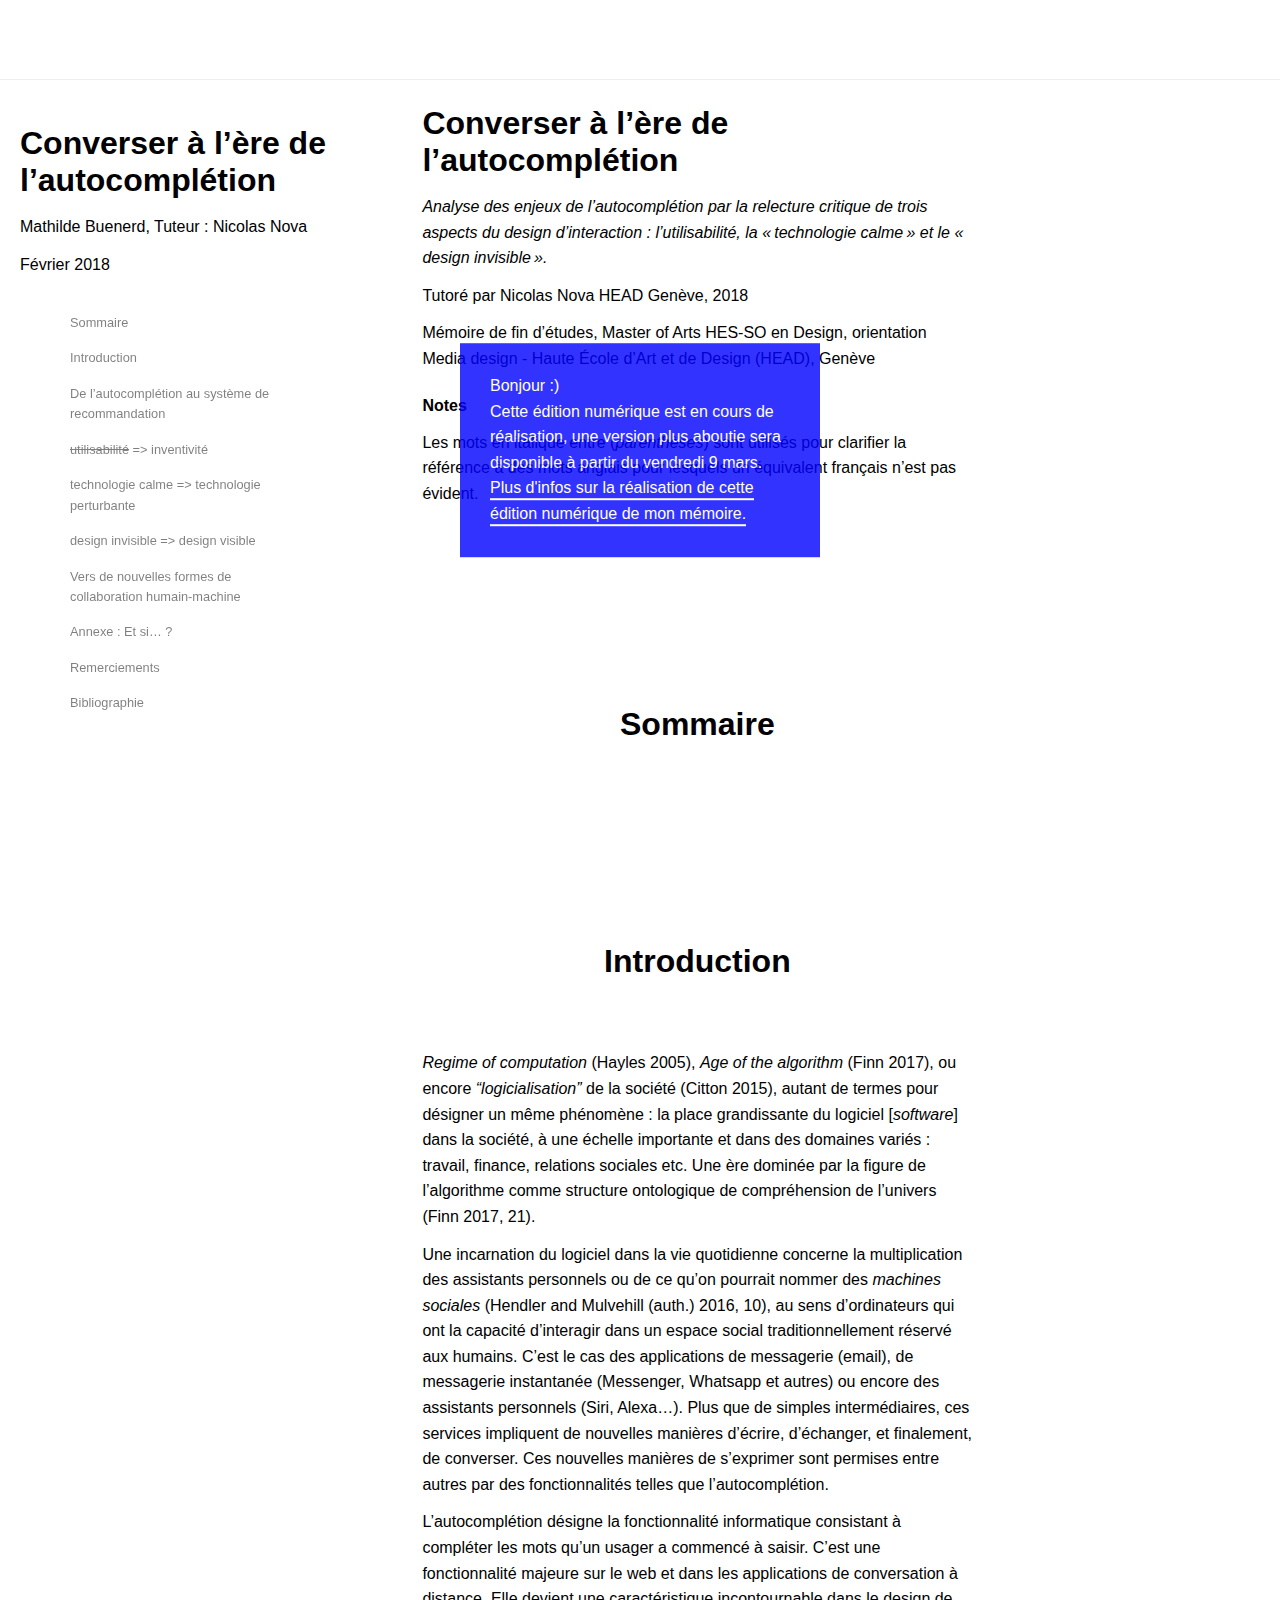
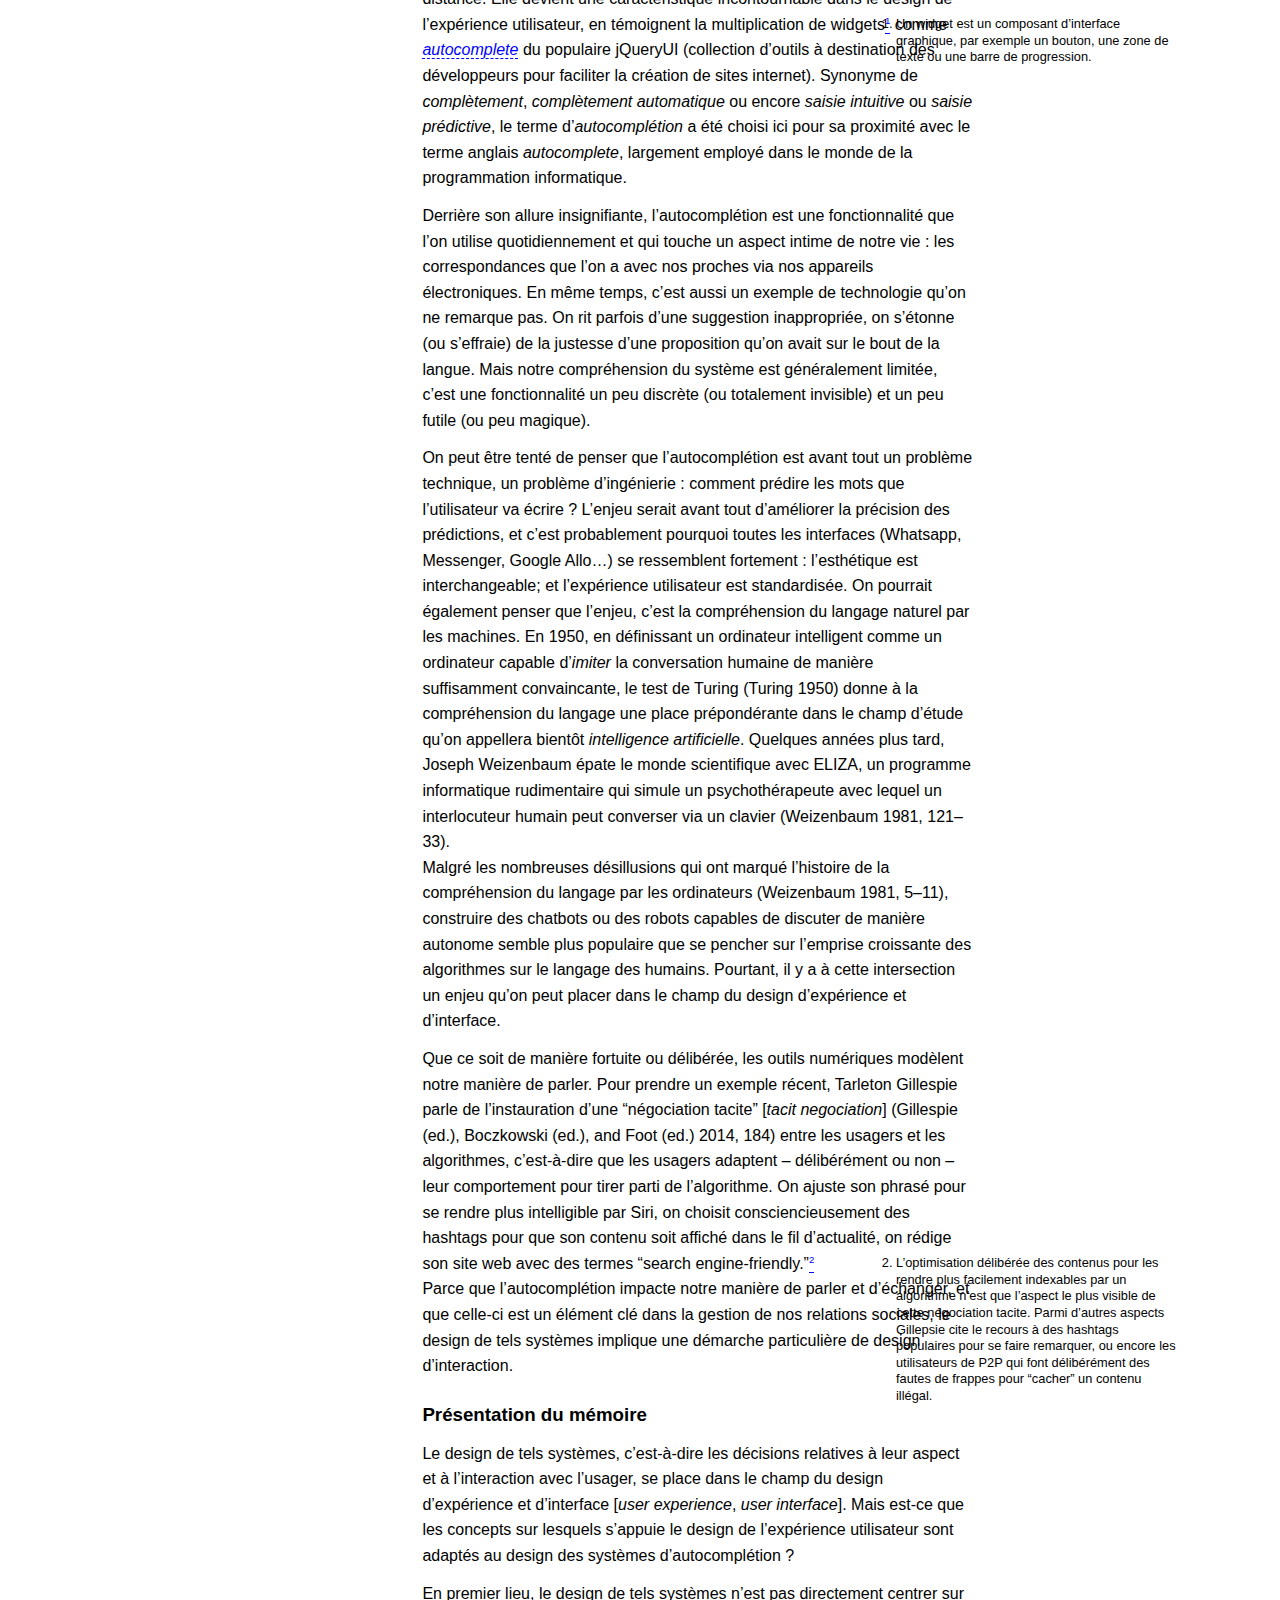
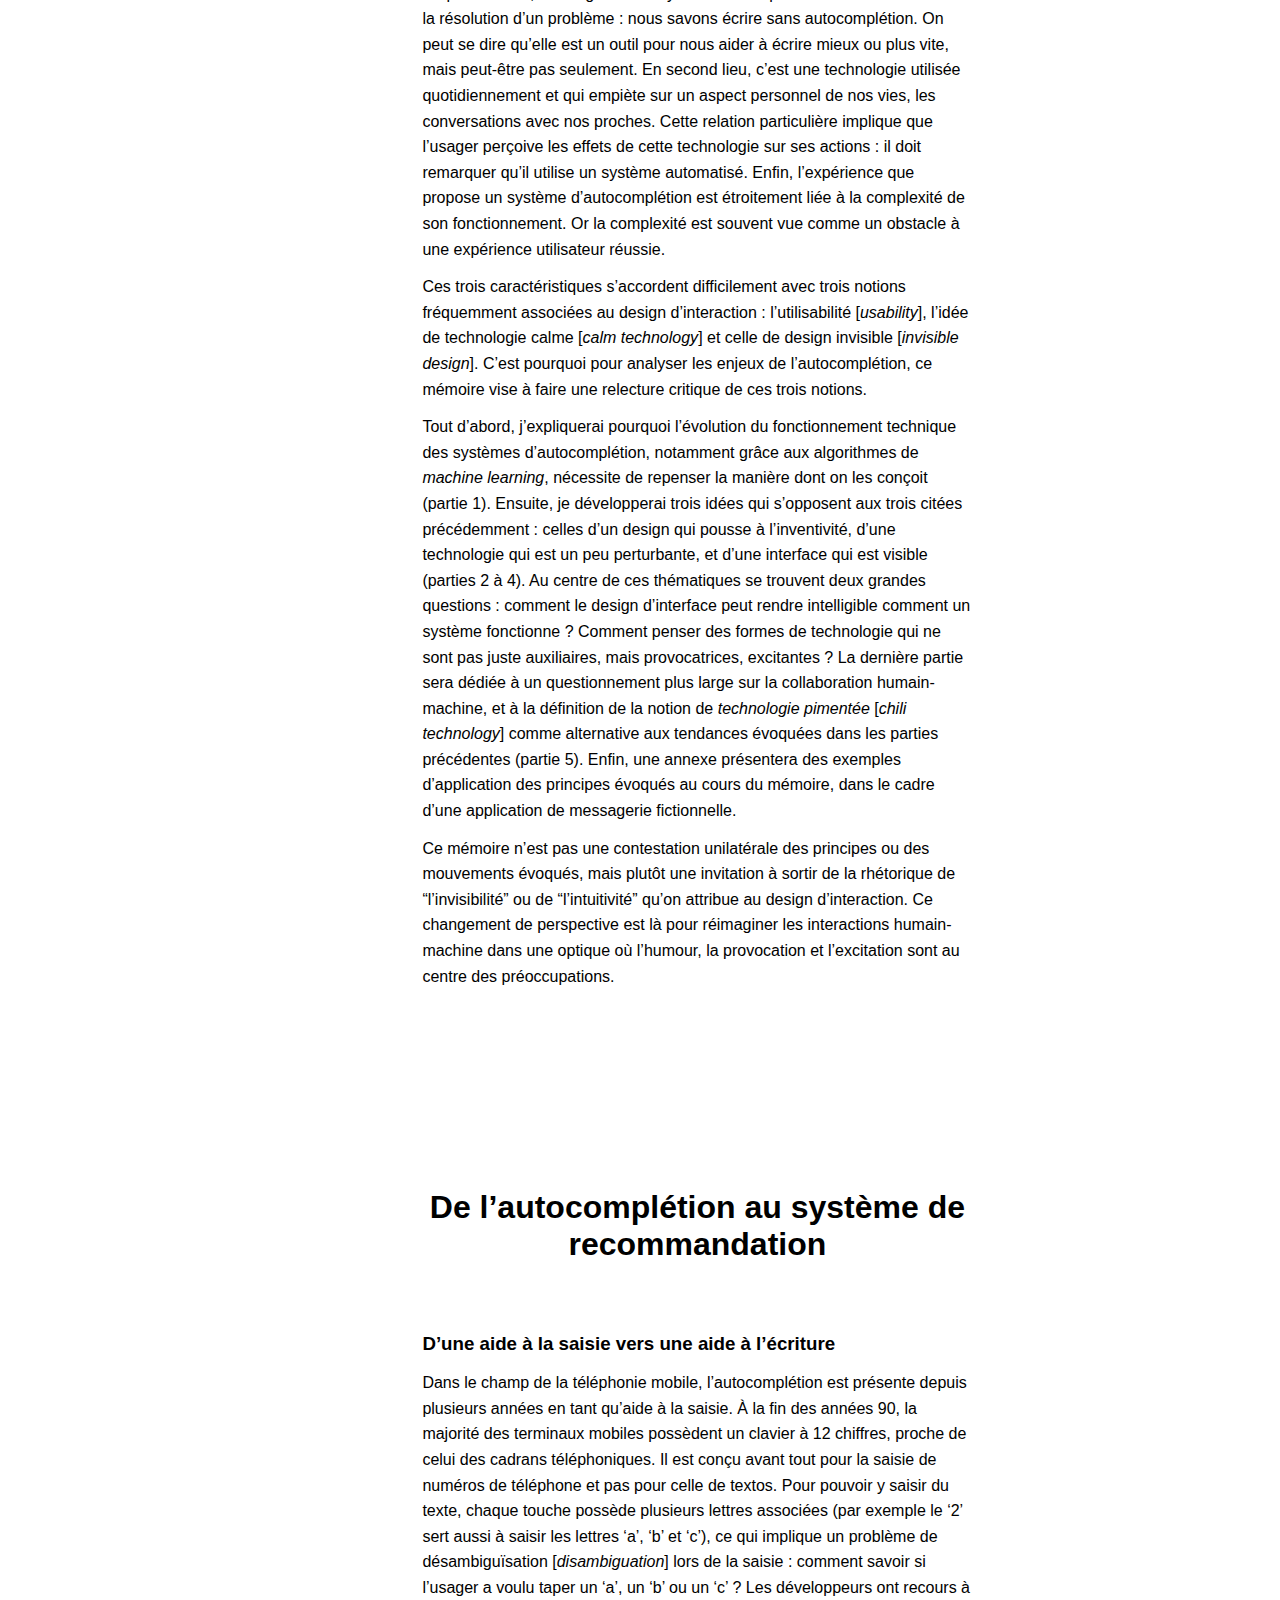
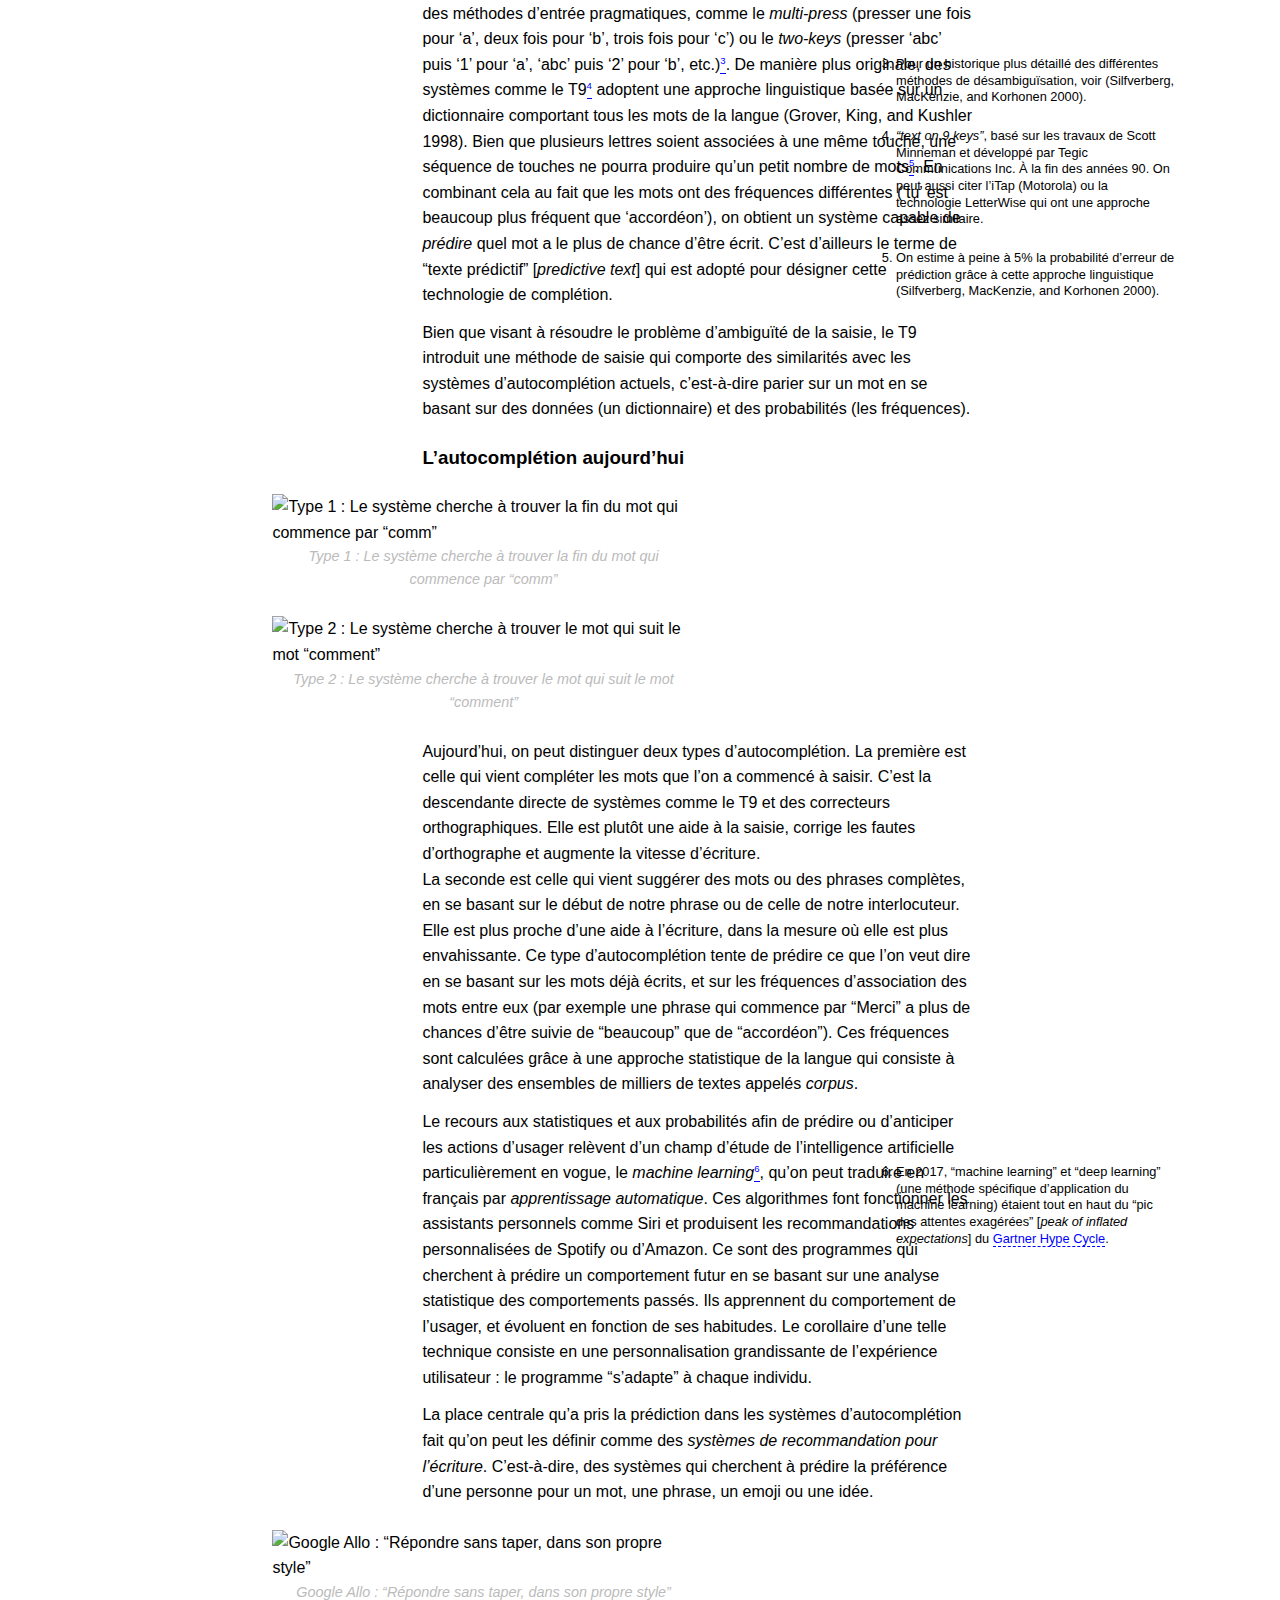
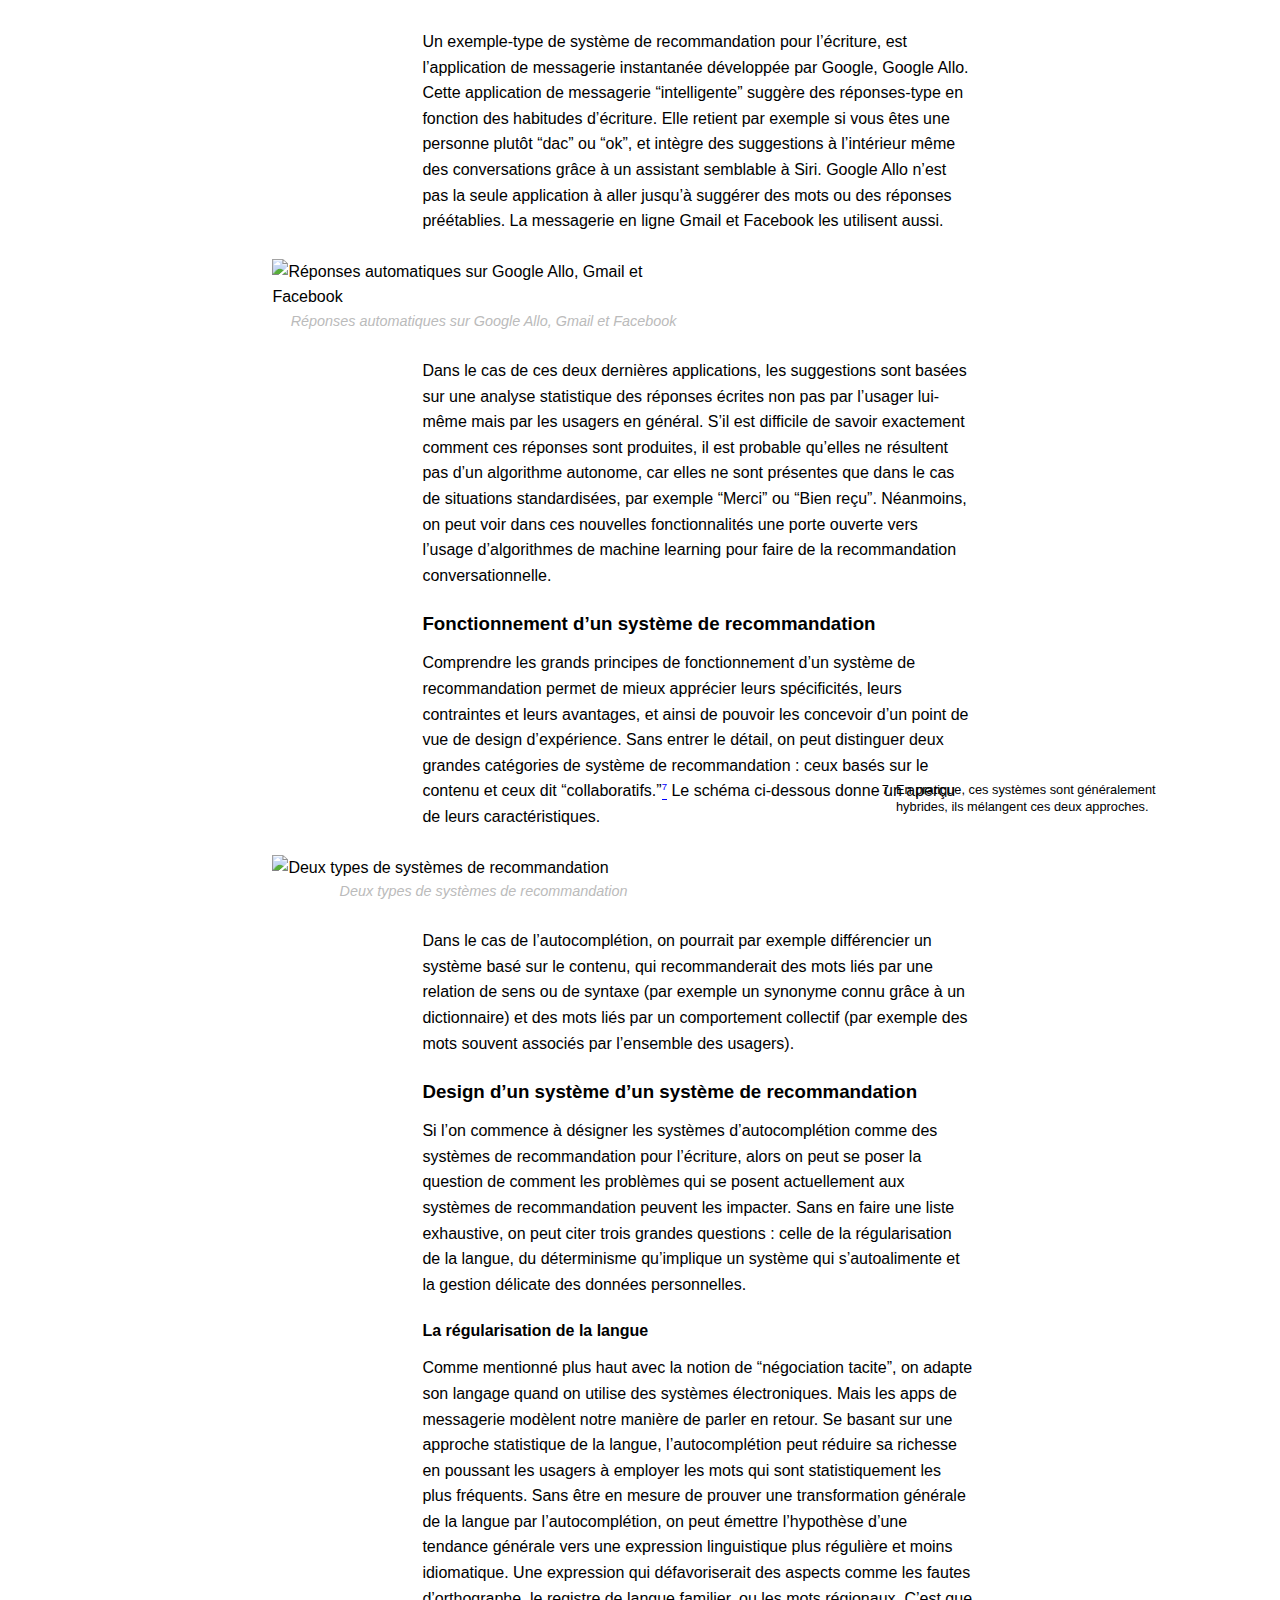
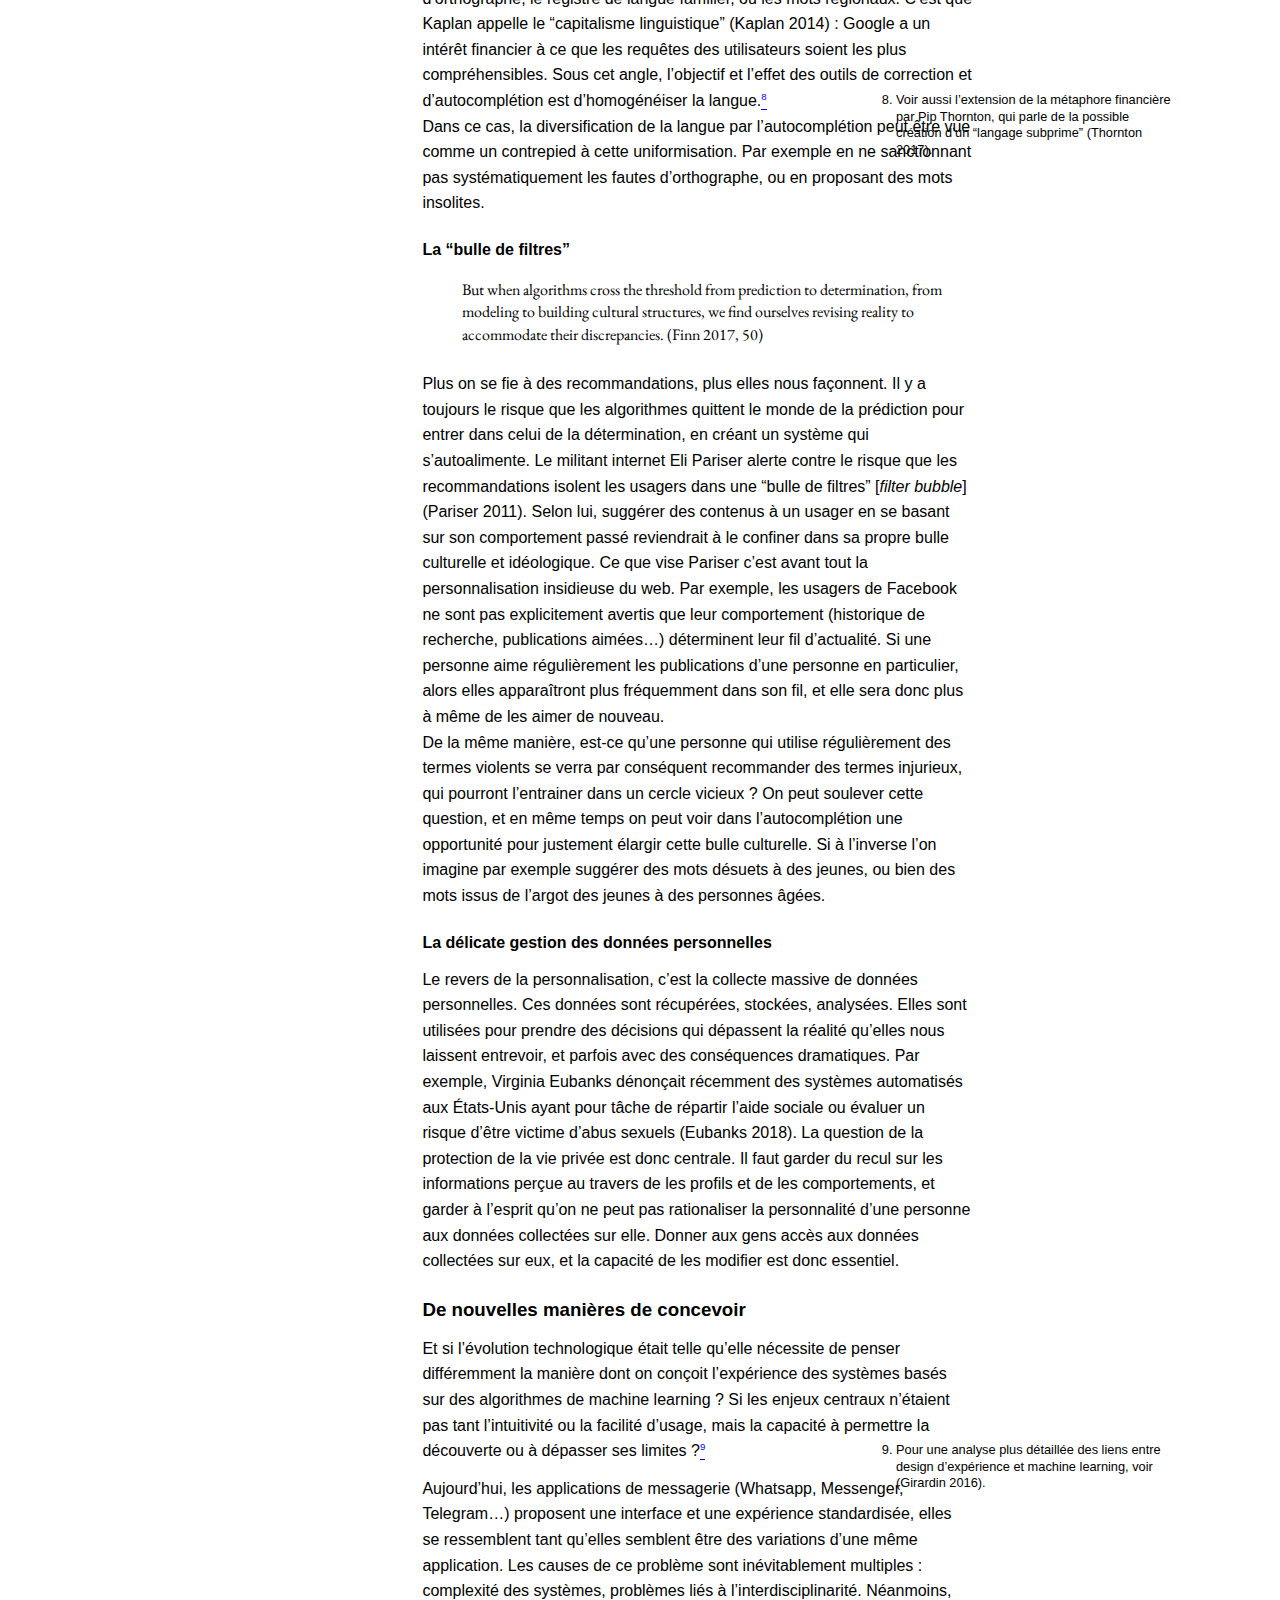
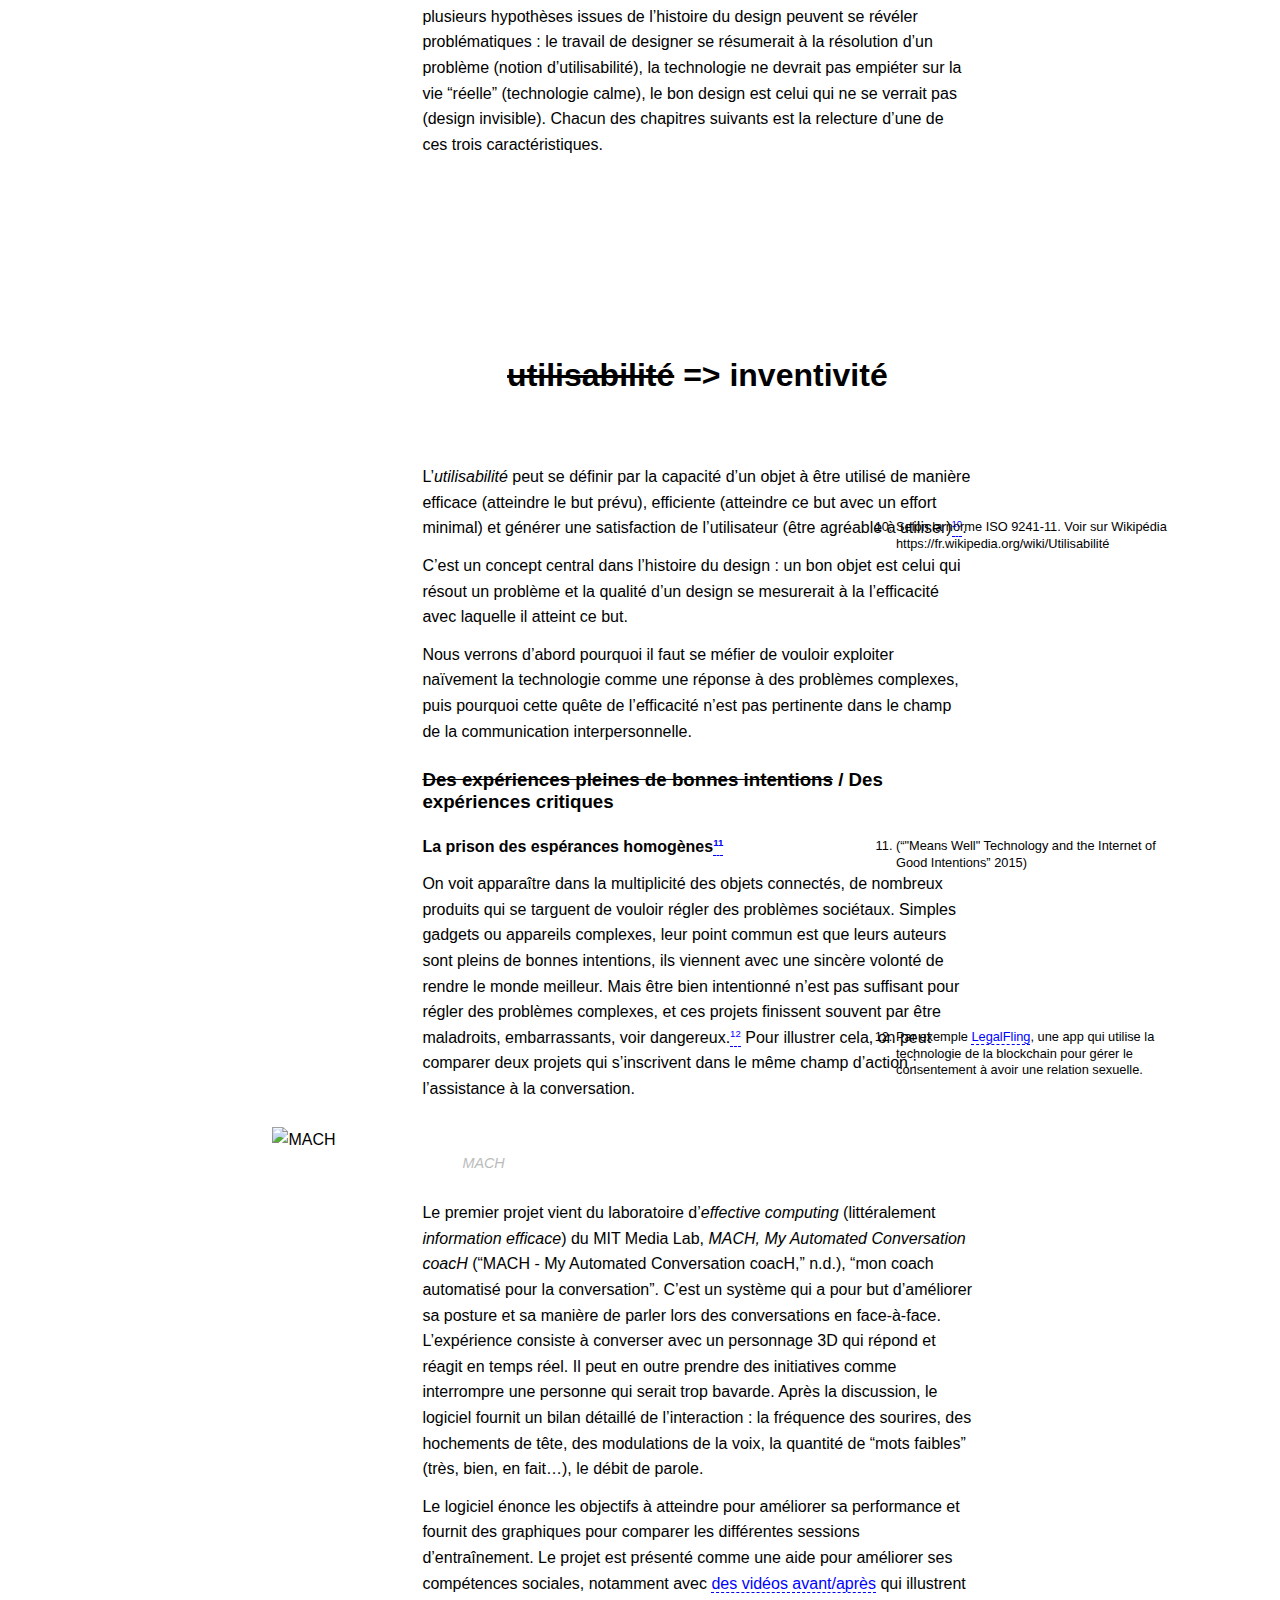
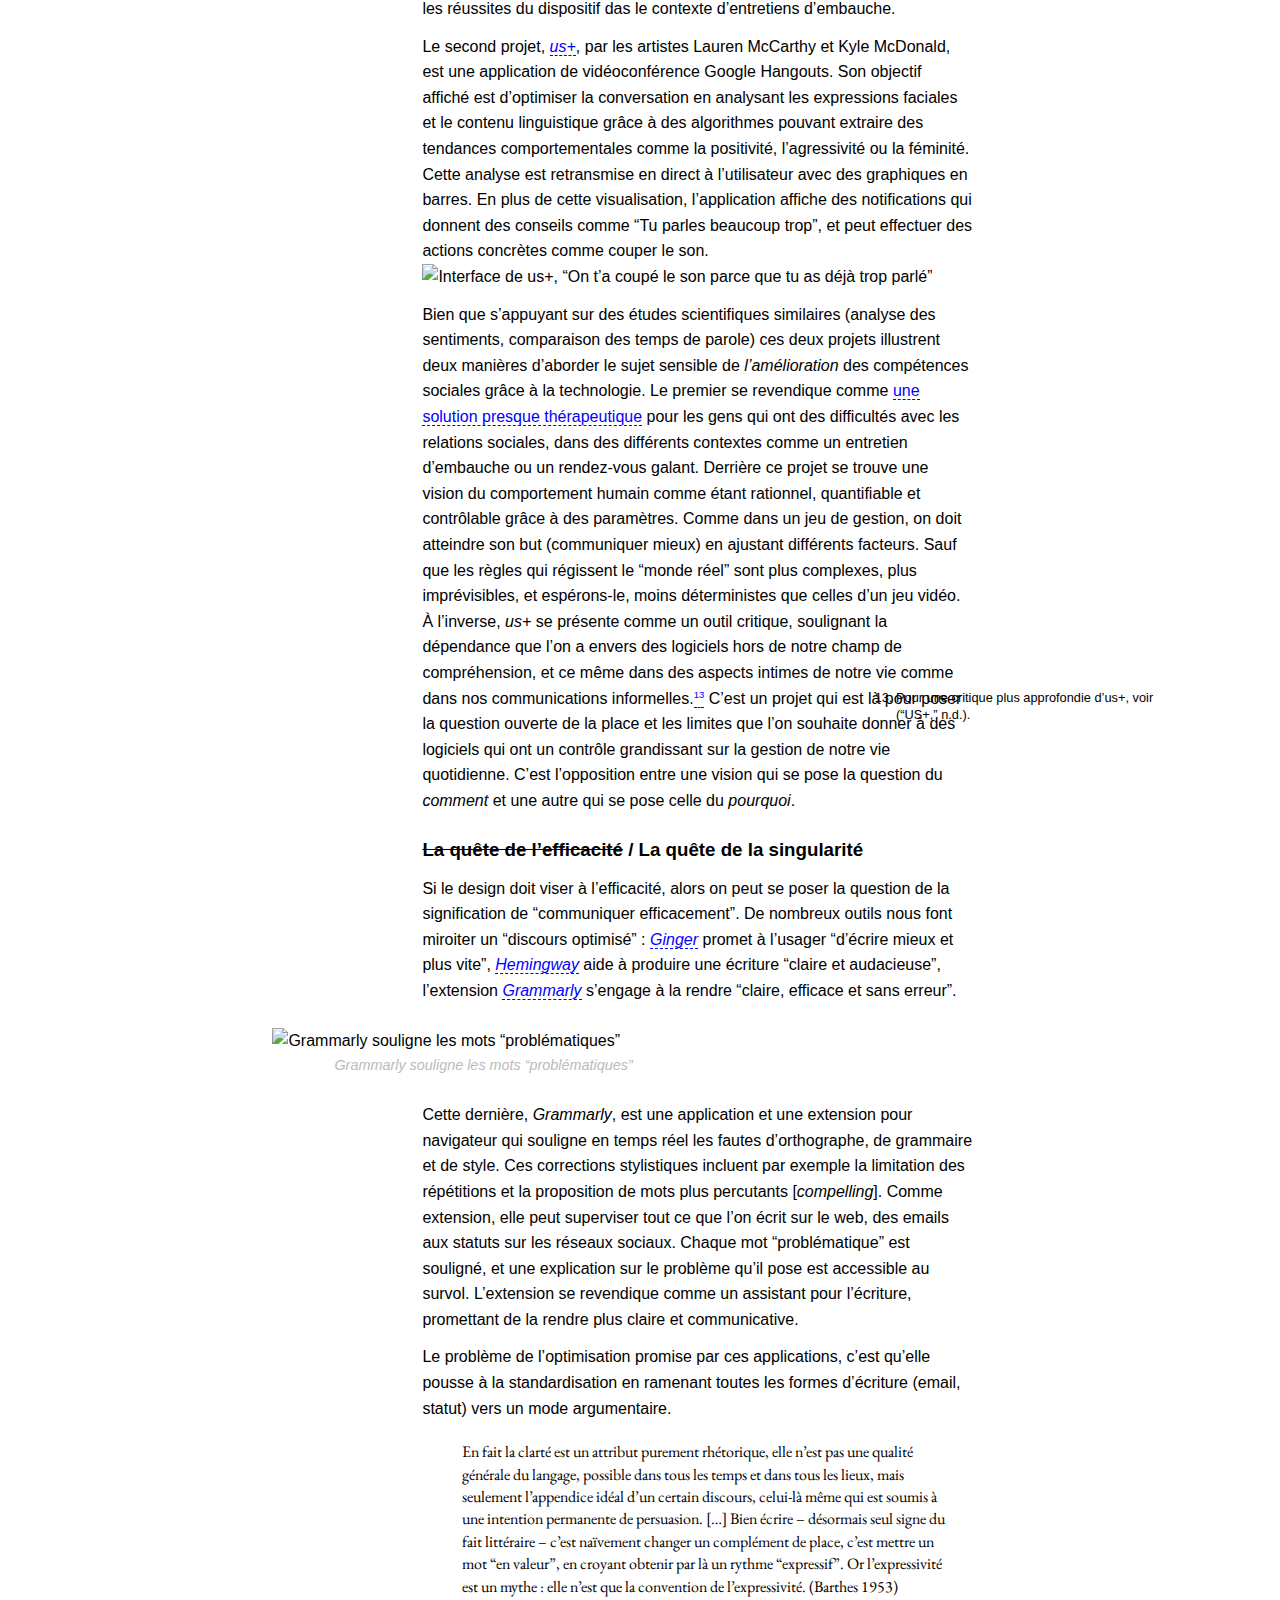
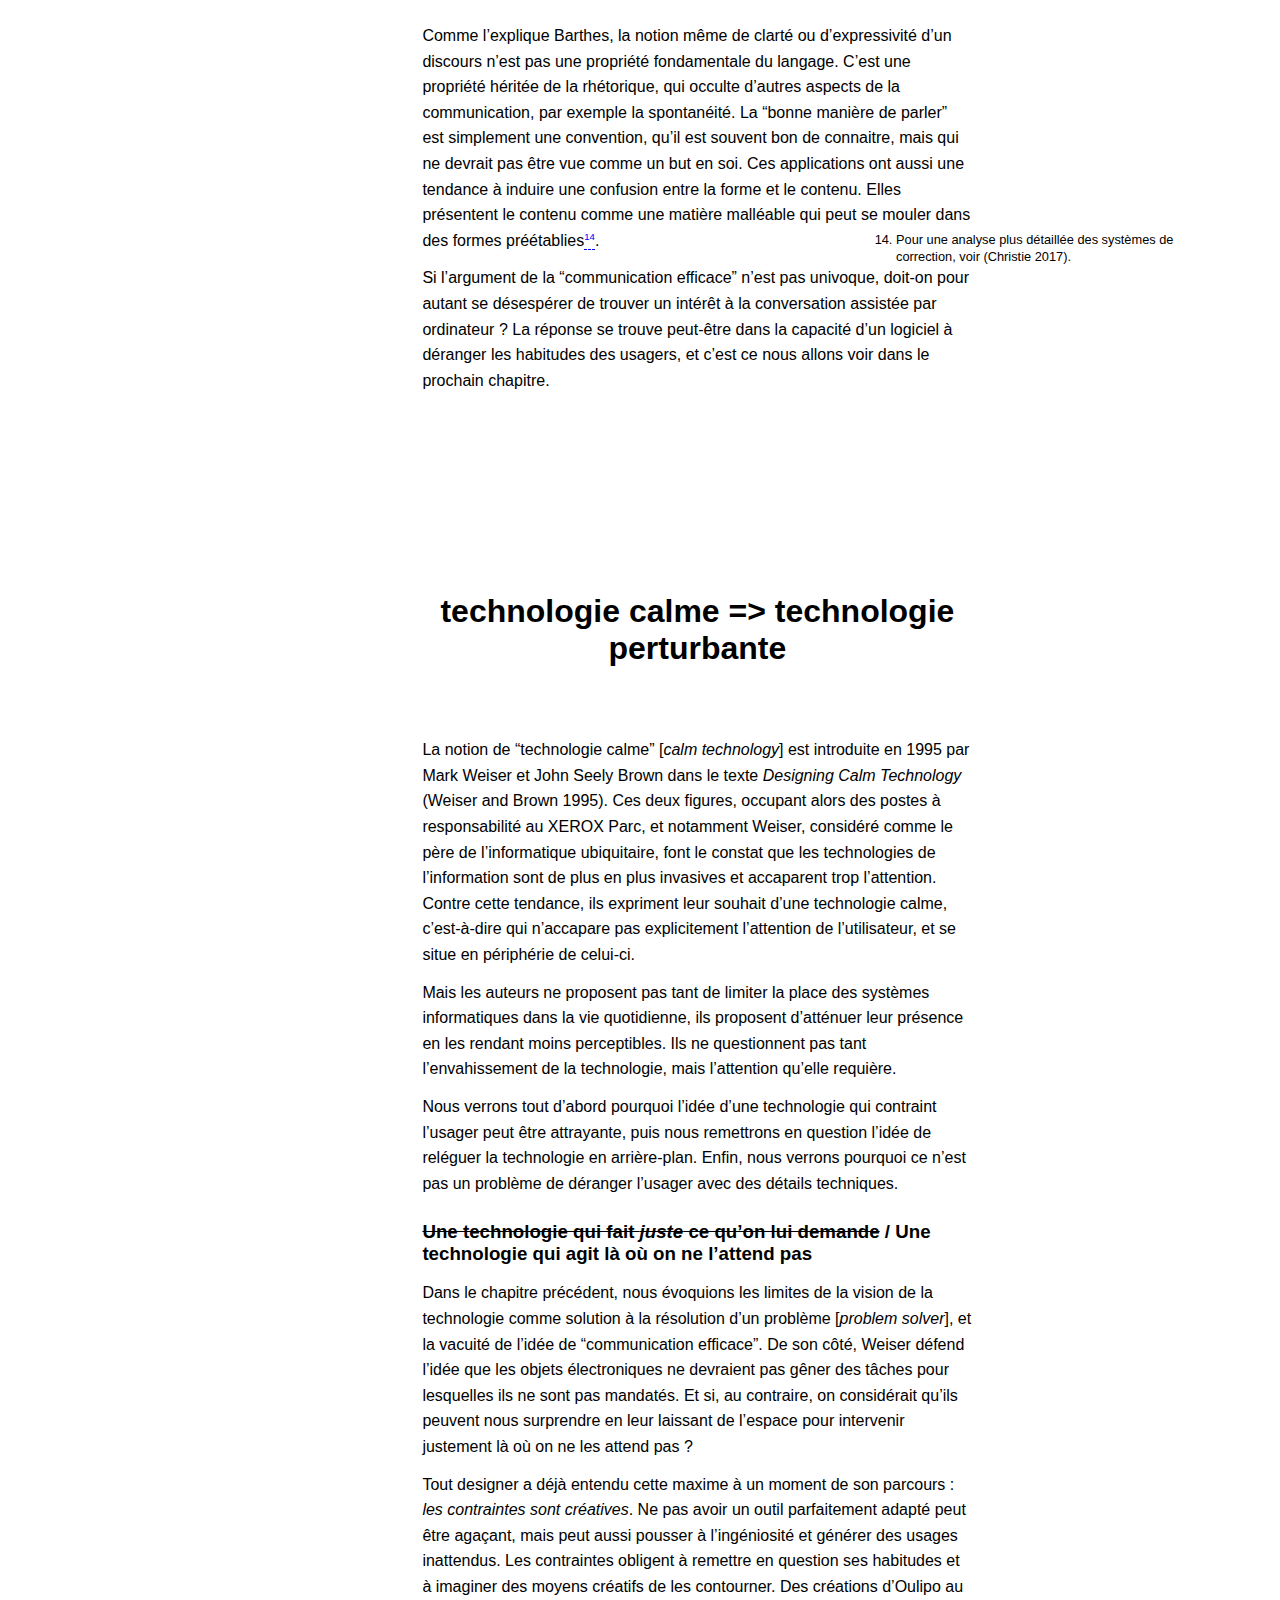
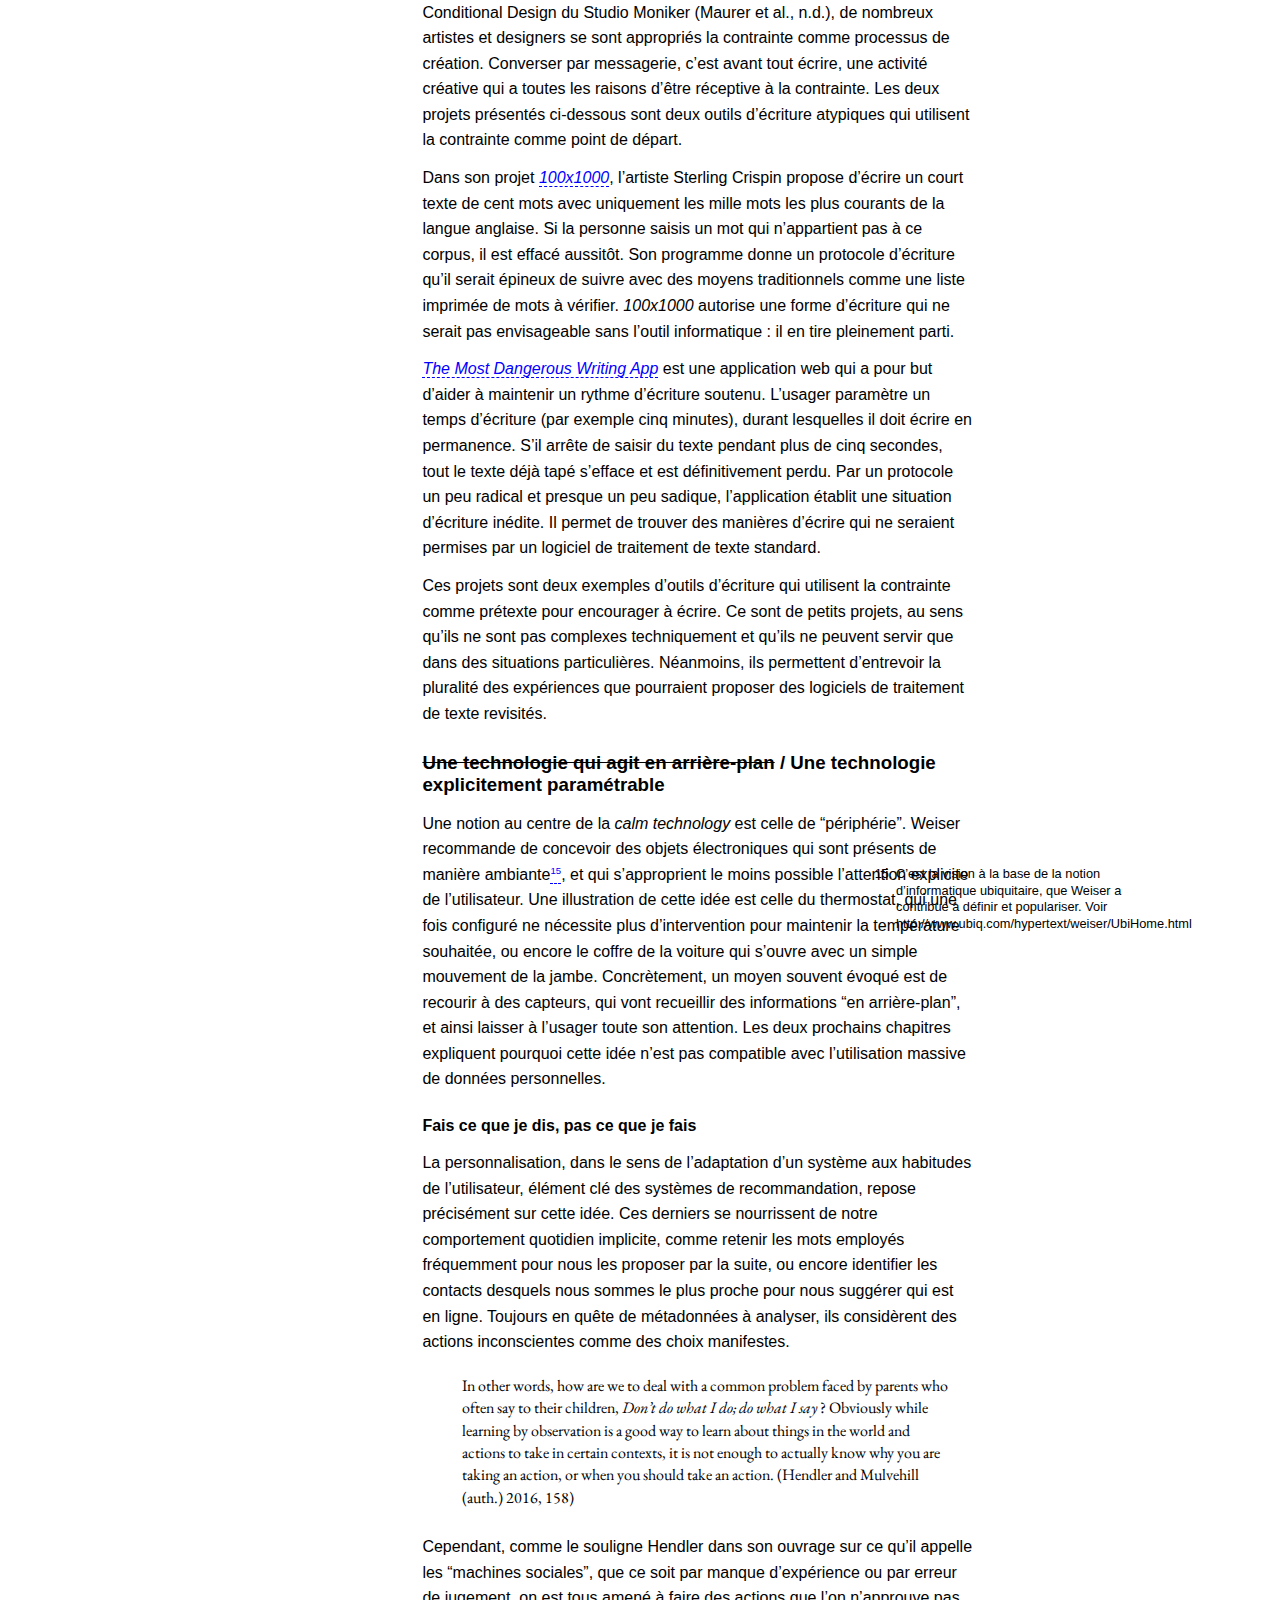
==== commit e9faf5d5: "ajout d'un message pour la page d'accueil indiquant que l'édition est en cours de réalisation" ====
--- a/html/index.html
+++ b/html/index.html
@@ -4,7 +4,7 @@
   <meta charset="utf-8" />
   <meta name="generator" content="pandoc" />
   <meta name="viewport" content="width=device-width, initial-scale=1.0, user-scalable=yes" />
-  <meta name="author" content="Mathilde Buenerd, Tuteur: Nicolas Nova" />
+  <meta name="author" content="Mathilde Buenerd, Tuteur : Nicolas Nova" />
   <title>Converser à l’ère de l’autocomplétion</title>
   <style type="text/css">
       code{white-space: pre-wrap;}
@@ -18,27 +18,33 @@
   <![endif]-->
 </head>
 <body>
+
+<div id="avertissement">
+  Bonjour :) <br>
+  Cette édition numérique est en cours de réalisation, une version plus aboutie sera disponible à partir du vendredi 9 mars.
+  <a target="_blank" href="https://github.com/mathildebuenerd/master-thesis-autocomplete">Plus d'infos sur la réalisation de cette édition numérique de mon mémoire.</a>
+</div>
+
 <header>
 <h1 class="title">Converser à l’ère de l’autocomplétion</h1>
-<p class="author">Mathilde Buenerd, Tuteur: Nicolas Nova</p>
-<p class="date">Janvier 2018</p>
+<p class="author">Mathilde Buenerd, Tuteur : Nicolas Nova</p>
+<p class="date">Février 2018</p>
 </header>
 <nav id="TOC">
 <ul>
 <li><a href="#converser-à-lère-de-lautocomplétion">Converser à l’ère de l’autocomplétion</a><ul>
-<li><a href="#remerciements">Remerciements</a></li>
 <li><a href="#sommaire">Sommaire</a></li>
 <li><a href="#introduction">Introduction</a><ul>
 <li><a href="#présentation-du-mémoire">Présentation du mémoire</a></li>
 </ul></li>
-<li><a href="#du-système-dautocomplétion-au-système-de-recommandation">Du système d’autocomplétion au système de recommandation</a><ul>
+<li><a href="#de-lautocomplétion-au-système-de-recommandation">De l’autocomplétion au système de recommandation</a><ul>
 <li><a href="#dune-aide-à-la-saisie-vers-une-aide-à-lécriture">D’une aide à la saisie vers une aide à l’écriture</a></li>
 <li><a href="#lautocomplétion-aujourdhui">L’autocomplétion aujourd’hui</a></li>
 <li><a href="#fonctionnement-dun-système-de-recommandation">Fonctionnement d’un système de recommandation</a></li>
 <li><a href="#design-dun-système-dun-système-de-recommandation">Design d’un système d’un système de recommandation</a></li>
-<li><a href="#vers-de-nouvelles-manières-de-designer">Vers de nouvelles manières de designer</a></li>
-</ul></li>
-<li><a href="#utilisabilité-inventivité">utilisabilité =&gt; inventivité</a><ul>
+<li><a href="#de-nouvelles-manières-de-concevoir">De nouvelles manières de concevoir</a></li>
+</ul></li>
+<li><a href="#utilisabilité-inventivité"><del>utilisabilité</del> =&gt; inventivité</a><ul>
 <li><a href="#des-expériences-pleines-de-bonnes-intentions-des-expériences-critiques"><del>Des expériences pleines de bonnes intentions</del> / Des expériences critiques</a></li>
 <li><a href="#la-quête-de-lefficacité-la-quête-de-la-singularité"><del>La quête de l’efficacité</del> / La quête de la singularité</a></li>
 </ul></li>
@@ -52,21 +58,22 @@
 <li><a href="#la-magie-de-linvisibilité-la-nécessité-de-visibilité"><del>La magie de l’invisibilité</del> =&gt; La nécessité de visibilité</a></li>
 </ul></li>
 <li><a href="#vers-de-nouvelles-formes-de-collaboration-humain-machine">Vers de nouvelles formes de collaboration humain-machine</a><ul>
-<li><a href="#la-technologie-en-tant-quoutil-créatif-dexpression-et-non-en-temps-quassistant">La technologie en tant qu’outil créatif d’expression et non en temps qu’assistant</a></li>
+<li><a href="#la-technologie-comme-outil-créatif-dexpression-plutôt-quassistant">La technologie comme outil créatif d’expression plutôt qu’assistant</a></li>
 <li><a href="#collaboration-humain-machine">Collaboration humain-machine</a></li>
-<li><a href="#des-logiciels-paramétrable-et-modulaires-le-modèle-des-extensions">Des logiciels paramétrable et modulaires : le modèle des extensions</a></li>
-<li><a href="#une-technologie-chili">Une technologie chili</a></li>
-<li><a href="#technologie-chili">Technologie chili</a></li>
+<li><a href="#des-logiciels-paramétrables-et-modulaires-le-modèle-des-extensions">Des logiciels paramétrables et modulaires : le modèle des extensions</a></li>
+<li><a href="#une-technologie-pimentée">Une technologie pimentée</a></li>
+<li><a href="#technologie-pimentée">Technologie pimentée</a></li>
 </ul></li>
 <li><a href="#annexe-et-si">Annexe : Et si… ?</a><ul>
 <li><a href="#coach-personnel-pour-les-relations-sociales">Coach personnel pour les relations sociales</a></li>
 <li><a href="#templates-de-conversation">Templates de conversation</a></li>
-<li><a href="#ecrire-dans-le-style-de">Ecrire dans le style de…</a></li>
+<li><a href="#écrire-dans-le-style-de">Écrire dans le style de…</a></li>
 <li><a href="#gestionnaire-de-personnalité">Gestionnaire de personnalité</a></li>
 <li><a href="#gestionnaire-de-vocabulaire">Gestionnaire de vocabulaire</a></li>
 <li><a href="#différencier-les-mots-complétés">Différencier les mots complétés</a></li>
 <li><a href="#iconographie">Iconographie</a></li>
 </ul></li>
+<li><a href="#remerciements">Remerciements</a></li>
 <li><a href="#bibliographie">Bibliographie</a></li>
 </ul></li>
 </ul>
@@ -74,40 +81,47 @@
 <p><link rel="stylesheet" href="style.css"></link></p>
 <!-- Format de citation à générer -->
 
+
 <h1 id="converser-à-lère-de-lautocomplétion">Converser à l’ère de l’autocomplétion</h1>
-<p><em>Relecture critique des caractéristiques que l’on attribue au design d’interaction (<em>design invisible</em>, <em>technologie calme</em>, <em>utilisabilité</em>), dans le cadre des systèmes d’aide à l’écriture et à la conversation, et particulièrement de l’autocomplétion</em></p>
-<p>Mathilde Buenerd</p>
-<p>Tuteur : Nicolas Nova</p>
-<p>Haute Ecole d’Art et de Design (HEAD), Genève Master HES-SO, Media design</p>
-<p>imprimé en février 2017</p>
-
-<h2 id="remerciements">Remerciements</h2>
-
+<p><em>Analyse des enjeux de l’autocomplétion par la relecture critique de trois aspects du design d’interaction : l’utilisabilité, la « technologie calme » et le « design invisible ».</em></p>
+<p>Tutoré par Nicolas Nova HEAD Genève, 2018</p>
+<p>Mémoire de fin d’études, Master of Arts HES-SO en Design, orientation Media design - Haute École d’Art et de Design (HEAD), Genève</p>
+
+<!-- ## Abstract
+
+Les systèmes d'autocomplétion sont de plus en plus envahissant, au point qu'on peut les voir comme des systèmes de recommandation pour l'écriture, et au final, pour les relations sociales. Mais est-ce que les concepts sur lesquels s'appuie le design de l'expérience utilisateur sont adaptés au design des systèmes d'autocomplétion ? à travers une revisite de trois tendance issues de l'histoire du design...
+
+
+\cleardoublepage -->
 <h4 id="notes">Notes</h4>
-<p>Les mots en italique entre [<em>crochets</em>] sont utilisés pour clarifier la référence à des mots anglais pour lesquels un équivalent français n’est pas évident.</p>
+<p>Les mots en italique entre (<em>parenthèses</em>) sont utilisés pour clarifier la référence à des mots anglais pour lesquels un équivalent français n’est pas évident.</p>
+<!-- \newpage -->
 
 <h2 id="sommaire">Sommaire</h2>
+<!-- \newpage -->
 
 <!-- ## Introduction -->
 <h2 id="introduction">Introduction</h2>
 <p><em>Regime of computation</em> <span class="citation" data-cites="Hayles2005">(Hayles 2005)</span>, <em>Age of the algorithm</em> <span class="citation" data-cites="Finn2017">(Finn 2017)</span>, ou encore <em>“logicialisation”</em> de la société <span class="citation" data-cites="Citton2015">(Citton 2015)</span>, autant de termes pour désigner un même phénomène : la place grandissante du logiciel [<em>software</em>] dans la société, à une échelle importante et dans des domaines variés : travail, finance, relations sociales etc. Une ère dominée par la figure de l’algorithme comme structure ontologique de compréhension de l’univers <span class="citation" data-cites="Finn2017">(Finn 2017, 21)</span>.</p>
-<p>Une incarnation du logiciel dans la vie quotidenne concerne la multiplication des assistants personnels ou de ce qu’on pourrait nommer des <em>machines sociales</em> <span class="citation" data-cites="Hendler2016">(Hendler and Mulvehill (auth.) 2016, 10)</span>, au sens d’ordinateurs qui ont la capacité d’interagir dans un espace social traditionnellement réservé aux humains. C’est le cas des applications de messagerie (email) ou de messagerie instantanée (Messenger, Whatsapp et autres) ou encore des assistants personnels (Siri, Alexa…). Plus que de simples intermédaires, ces services impliquent de nouvelles manières d’écrire, d’échanger, et au final, de converser. Ces nouvelles manières de s’exprimer sont permises entre autres par des fonctionnalités telles que l’autocomplétion.</p>
-<p>L’autocomplétion désigne la fonctionnalité informatique consistant à compléter les mots qu’un usager a commencé à saisir. C’est une fonctionnalité majeure sur le web et dans les applications de conversation à distance. Elle devient une caractéristique incontournable dans le design de l’expérience utilisateur, en témoignent la multiplication de widgets comme <a href="http://jqueryui.com/"><em>autocomplete</em></a> du populaire jQueryUI (collection d’outils à destination des développeurs pour faciliter la création de sites internet). Synonyme de <em>complètement</em>, <em>complètement automatique</em> ou encore <em>saisie intuitive</em> ou <em>saisie prédicitive</em>, le terme d’<em>autocomplétion</em> a été choisi ici pour sa proximité avec le terme anglais <em>autocomplete</em>, largement employé dans le monde de la programmation informatique.</p>
+<p>Une incarnation du logiciel dans la vie quotidienne concerne la multiplication des assistants personnels ou de ce qu’on pourrait nommer des <em>machines sociales</em> <span class="citation" data-cites="Hendler2016">(Hendler and Mulvehill (auth.) 2016, 10)</span>, au sens d’ordinateurs qui ont la capacité d’interagir dans un espace social traditionnellement réservé aux humains. C’est le cas des applications de messagerie (email), de messagerie instantanée (Messenger, Whatsapp et autres) ou encore des assistants personnels (Siri, Alexa…). Plus que de simples intermédiaires, ces services impliquent de nouvelles manières d’écrire, d’échanger, et finalement, de converser. Ces nouvelles manières de s’exprimer sont permises entre autres par des fonctionnalités telles que l’autocomplétion.</p>
+<p>L’autocomplétion désigne la fonctionnalité informatique consistant à compléter les mots qu’un usager a commencé à saisir. C’est une fonctionnalité majeure sur le web et dans les applications de conversation à distance. Elle devient une caractéristique incontournable dans le design de l’expérience utilisateur, en témoignent la multiplication de widgets<a href="#fn1" class="footnote-ref" id="fnref1"><sup>1</sup></a> comme <a href="http://jqueryui.com/"><em>autocomplete</em></a> du populaire jQueryUI (collection d’outils à destination des développeurs pour faciliter la création de sites internet). Synonyme de <em>complètement</em>, <em>complètement automatique</em> ou encore <em>saisie intuitive</em> ou <em>saisie prédictive</em>, le terme d’<em>autocomplétion</em> a été choisi ici pour sa proximité avec le terme anglais <em>autocomplete</em>, largement employé dans le monde de la programmation informatique.</p>
 <p>Derrière son allure insignifiante, l’autocomplétion est une fonctionnalité que l’on utilise quotidiennement et qui touche un aspect intime de notre vie : les correspondances que l’on a avec nos proches via nos appareils électroniques. En même temps, c’est aussi un exemple de technologie qu’on ne remarque pas. On rit parfois d’une suggestion inappropriée, on s’étonne (ou s’effraie) de la justesse d’une proposition qu’on avait sur le bout de la langue. Mais notre compréhension du système est généralement limitée, c’est une fonctionnalité un peu discrète (ou totalement invisible) et un peu futile (ou peu magique).</p>
-<p>On peut être tenté de penser que l’autocomplétion est avant tout un problème technique, un problème d’ingéniérie : comment prédire les mots que l’utilisateur va écrire ? L’enjeu serait avant tout d’améliorer la précision des prédictions, et c’est probablement pourquoi toutes les interfaces (Whatsapp, Messenger, Allo…) se ressemblent fortement : l’esthétique des interfaces est interchangeable; et l’expérience utilisateur est standardisée. On pourrait également penser que l’enjeu, c’est la compréhension du langage naturel par les machines. En 1950, en définissant un ordinateur intelligent comme un ordinateur capable d’<em>imiter</em> le langage humain de manière suffisement convaincante, le test de Turing donne à la compréhension du langage une place prépondérante dans le champ d’étude qu’on appelera bientôt <em>intelligence artificielle</em> <span class="citation" data-cites="Turing1950">(Turing 1950)</span>. Quelques années plus tard, Joseph Weizenbaum épate le monde scientifique avec ELIZA, un programme informatique qui simule un psychothérapeute avec lequel un interlocuteur humain peut converser via un clavier <span class="citation" data-cites="Weizenbaum1981">(Weizenbaum 1981, 121–33)</span>.<br />
-À l’origine, les chercheurs supposaient que cette compréhension du langage serait possible à condition de pouvoir définir précisement le langage avec des règles. Mais la complexité de décrire l’intégralité des éléments qui consituent la langue a rapidement suscité de nombreuses désillusions <span class="citation" data-cites="Weizenbaum1981">(Weizenbaum 1981, 5–11)</span>, et aujourd’hui encore, nous ne discutons toujours pas quotidiennement avec des robots. Si ce champ de recherche est passionant, il ne doit pas éclipser d’autres enjeux qui sont aujourd’hui négligés, en particulier des enjeux de design d’expérience et d’interface.</p>
-<p>Que ce soit de manière fortuite ou délibérée, les outils modèlent notre manière de parler. Un aspect de la tranformation du langage par les algorithmes est ce que Tarleton Gillespie appelle la “négociation tacite” [<em>tacit negociation</em>] <span class="citation" data-cites="Gillespieed.2014">(Gillespie (ed.), Boczkowski (ed.), and Foot (ed.) 2014, 184)</span>, c’est-à-dire qu’on adapte - délibérément ou non - son comportement pour tirer parti de l’algorithme. On ajuste son phrasé pour se rendre plus intelligible par Siri, on choisit conscieusement des hashtags pour que son contenu soit affiché dans le fil d’actualité, on rédige son site web avec des termes “search engine-friendly.”<a href="#fn1" class="footnote-ref" id="fnref1"><sup>1</sup></a><br />
-Parce que l’autocomplétion impacte notre manière de parler et d’échanger, et que celle-ci est un élément clé dans la gestion de nos relations sociales, le design de tels systèmes doit être consciencieusement réfléchi.</p>
+<p>On peut être tenté de penser que l’autocomplétion est avant tout un problème technique, un problème d’ingénierie : comment prédire les mots que l’utilisateur va écrire ? L’enjeu serait avant tout d’améliorer la précision des prédictions, et c’est probablement pourquoi toutes les interfaces (Whatsapp, Messenger, Google Allo…) se ressemblent fortement : l’esthétique est interchangeable; et l’expérience utilisateur est standardisée. On pourrait également penser que l’enjeu, c’est la compréhension du langage naturel par les machines. En 1950, en définissant un ordinateur intelligent comme un ordinateur capable d’<em>imiter</em> la conversation humaine de manière suffisamment convaincante, le test de Turing <span class="citation" data-cites="Turing1950">(Turing 1950)</span> donne à la compréhension du langage une place prépondérante dans le champ d’étude qu’on appellera bientôt <em>intelligence artificielle</em>. Quelques années plus tard, Joseph Weizenbaum épate le monde scientifique avec ELIZA, un programme informatique rudimentaire qui simule un psychothérapeute avec lequel un interlocuteur humain peut converser via un clavier <span class="citation" data-cites="Weizenbaum1981">(Weizenbaum 1981, 121–33)</span>.<br />
+Malgré les nombreuses désillusions qui ont marqué l’histoire de la compréhension du langage par les ordinateurs <span class="citation" data-cites="Weizenbaum1981">(Weizenbaum 1981, 5–11)</span>, construire des chatbots ou des robots capables de discuter de manière autonome semble plus populaire que se pencher sur l’emprise croissante des algorithmes sur le langage des humains. Pourtant, il y a à cette intersection un enjeu qu’on peut placer dans le champ du design d’expérience et d’interface.</p>
+<p>Que ce soit de manière fortuite ou délibérée, les outils numériques modèlent notre manière de parler. Pour prendre un exemple récent, Tarleton Gillespie parle de l’instauration d’une “négociation tacite” [<em>tacit negociation</em>] <span class="citation" data-cites="Gillespieed.2014">(Gillespie (ed.), Boczkowski (ed.), and Foot (ed.) 2014, 184)</span> entre les usagers et les algorithmes, c’est-à-dire que les usagers adaptent – délibérément ou non – leur comportement pour tirer parti de l’algorithme. On ajuste son phrasé pour se rendre plus intelligible par Siri, on choisit consciencieusement des hashtags pour que son contenu soit affiché dans le fil d’actualité, on rédige son site web avec des termes “search engine-friendly.”<a href="#fn2" class="footnote-ref" id="fnref2"><sup>2</sup></a><br />
+Parce que l’autocomplétion impacte notre manière de parler et d’échanger, et que celle-ci est un élément clé dans la gestion de nos relations sociales, le design de tels systèmes implique une démarche particulière de design d’interaction.</p>
 <h3 id="présentation-du-mémoire">Présentation du mémoire</h3>
-<p>Le design de tels systèmes, c’est-à-dire les décisions relatives à leur aspect et à l’interaction avec l’usager, se place dans le champ du design d’expérience et d’interface [<em>user experience</em>, <em>user interface</em>]. Mais est-ce que les concepts sur lesquels s’appuit le design de l’expérience utilisateur sont adaptés au design des systèmes d’autocomplétion ? Le présupposé est que non, c’est pourquoi, pour analyser les enjeux de l’autocomplétion, ce mémoire vise à faire une relecture critique de trois notions relatives au design d’interaction : le design invisible [<em>invisible design</em>], la technologie calme [<em>calm technology</em>] et la notion d’utilisabilité.</p>
-<p>En premier lieu, il s’agira d’expliquer pourquoi l’évolution du fonctionnement technique des systèmes d’autocomplétion, notamment grâce aux algorithmes de <em>machine learning</em>, nécessitent de repenser la manière dont on les conçoit (partie 1). Ensuite, trois idées seront développées : celles d’un design visible, perturbant et qui pousse à l’inventivité (parties 2 à 4). Au centre de ces thématiques se trouvent deux grandes questions : comment le design d’interface peut rendre intelligible comment un système fonctionne ? Comment penser des formes de technologies qui ne sont pas juste auxiliaires, mais provocatrices, excitantes ? La dernière partie sera dédiée à un questionnement plus large sur la collaboration humain-machine, et à la définition de la notion de <em>technologie chili</em> comme alternative aux tendances évoquées dans les chapitres précédents (partie 5). Enfin, une annexe présentera des exemples d’application des principes évoqués au cours du mémoire, dans le cadre d’une application de messagerie fictionnelle.</p>
+<p>Le design de tels systèmes, c’est-à-dire les décisions relatives à leur aspect et à l’interaction avec l’usager, se place dans le champ du design d’expérience et d’interface [<em>user experience</em>, <em>user interface</em>]. Mais est-ce que les concepts sur lesquels s’appuie le design de l’expérience utilisateur sont adaptés au design des systèmes d’autocomplétion ?</p>
+<p>En premier lieu, le design de tels systèmes n’est pas directement centrer sur la résolution d’un problème : nous savons écrire sans autocomplétion. On peut se dire qu’elle est un outil pour nous aider à écrire mieux ou plus vite, mais peut-être pas seulement. En second lieu, c’est une technologie utilisée quotidiennement et qui empiète sur un aspect personnel de nos vies, les conversations avec nos proches. Cette relation particulière implique que l’usager perçoive les effets de cette technologie sur ses actions : il doit remarquer qu’il utilise un système automatisé. Enfin, l’expérience que propose un système d’autocomplétion est étroitement liée à la complexité de son fonctionnement. Or la complexité est souvent vue comme un obstacle à une expérience utilisateur réussie.</p>
+<p>Ces trois caractéristiques s’accordent difficilement avec trois notions fréquemment associées au design d’interaction : l’utilisabilité [<em>usability</em>], l’idée de technologie calme [<em>calm technology</em>] et celle de design invisible [<em>invisible design</em>]. C’est pourquoi pour analyser les enjeux de l’autocomplétion, ce mémoire vise à faire une relecture critique de ces trois notions.</p>
+<p>Tout d’abord, j’expliquerai pourquoi l’évolution du fonctionnement technique des systèmes d’autocomplétion, notamment grâce aux algorithmes de <em>machine learning</em>, nécessite de repenser la manière dont on les conçoit (partie 1). Ensuite, je développerai trois idées qui s’opposent aux trois citées précédemment : celles d’un design qui pousse à l’inventivité, d’une technologie qui est un peu perturbante, et d’une interface qui est visible (parties 2 à 4). Au centre de ces thématiques se trouvent deux grandes questions : comment le design d’interface peut rendre intelligible comment un système fonctionne ? Comment penser des formes de technologie qui ne sont pas juste auxiliaires, mais provocatrices, excitantes ? La dernière partie sera dédiée à un questionnement plus large sur la collaboration humain-machine, et à la définition de la notion de <em>technologie pimentée</em> [<em>chili technology</em>] comme alternative aux tendances évoquées dans les parties précédentes (partie 5). Enfin, une annexe présentera des exemples d’application des principes évoqués au cours du mémoire, dans le cadre d’une application de messagerie fictionnelle.</p>
 <p>Ce mémoire n’est pas une contestation unilatérale des principes ou des mouvements évoqués, mais plutôt une invitation à sortir de la rhétorique de “l’invisibilité” ou de “l’intuitivité” qu’on attribue au design d’interaction. Ce changement de perspective est là pour réimaginer les interactions humain-machine dans une optique où l’humour, la provocation et l’excitation sont au centre des préoccupations.</p>
-
-<hr />
+<!-- \newpage -->
+
 <!-- \part{Du système d'autocomplétion au système de recommandation} -->
-<h2 id="du-système-dautocomplétion-au-système-de-recommandation">Du système d’autocomplétion au système de recommandation</h2>
+<h2 id="de-lautocomplétion-au-système-de-recommandation">De l’autocomplétion au système de recommandation</h2>
 <h3 id="dune-aide-à-la-saisie-vers-une-aide-à-lécriture">D’une aide à la saisie vers une aide à l’écriture</h3>
-<p>Dans le champ de la téléphonie mobile, l’autocomplétion est présente depuis plusieurs années en tant qu’aide à la saisie. A la fin des années 90, la majorité des terminaux mobiles possèdent un clavier à 12 chiffres, proche de celui des cadrans téléphoniques. Il est conçu avant tout pour la saisie de numéros de téléphone et pas pour celle de textos. Pour pouvoir y saisir du texte, chaque touche possède plusieurs lettres associées (par exemple le ‘2’ sert aussi à saisir les lettres ‘a’, ‘b’ et ‘c’), ce qui implique un problème de désambiguïsation [<em>disambiguation</em>] lors de la saisie : comment savoir si l’usager a voulu taper un ‘a’, un ‘b’ ou un ‘c’ ? Les développeurs ont recours à des méthodes d’entrée pragmatiques, comme le <em>mutli-press</em> (presser une fois pour ‘a’, deux fois pour ‘b’, trois fois pour ‘c’) ou le <em>two-keys</em> (presser ‘abc’ puis ‘1’ pour ‘a’, ‘abc’ puis ‘2’ pour ‘b’, etc.)<a href="#fn2" class="footnote-ref" id="fnref2"><sup>2</sup></a>. De manière plus originale, des systèmes comme le T9<a href="#fn3" class="footnote-ref" id="fnref3"><sup>3</sup></a> adoptent une approche linguistique basée sur un dictionnaire comportant tous les mots de la langue <span class="citation" data-cites="Grover1998">(Grover, King, and Kushler 1998)</span>. Bien que plusieurs lettres soient associées à une même touche, une séquence de touches ne pourra produire qu’un petit nombre de mots<a href="#fn4" class="footnote-ref" id="fnref4"><sup>4</sup></a>. En combinant cela au fait que les mots ont des fréquences différentes (‘tu’ est beaucoup plus fréquent que ‘accordéon’), on obtient un système capable de <em>prédire</em> quel mot a le plus de chance d’être écrit. C’est d’ailleurs le terme de “texte prédictif” [<em>predictive text</em>] qui est adopté pour désigner cette technologie de complétion.</p>
+<p>Dans le champ de la téléphonie mobile, l’autocomplétion est présente depuis plusieurs années en tant qu’aide à la saisie. À la fin des années 90, la majorité des terminaux mobiles possèdent un clavier à 12 chiffres, proche de celui des cadrans téléphoniques. Il est conçu avant tout pour la saisie de numéros de téléphone et pas pour celle de textos. Pour pouvoir y saisir du texte, chaque touche possède plusieurs lettres associées (par exemple le ‘2’ sert aussi à saisir les lettres ‘a’, ‘b’ et ‘c’), ce qui implique un problème de désambiguïsation [<em>disambiguation</em>] lors de la saisie : comment savoir si l’usager a voulu taper un ‘a’, un ‘b’ ou un ‘c’ ? Les développeurs ont recours à des méthodes d’entrée pragmatiques, comme le <em>multi-press</em> (presser une fois pour ‘a’, deux fois pour ‘b’, trois fois pour ‘c’) ou le <em>two-keys</em> (presser ‘abc’ puis ‘1’ pour ‘a’, ‘abc’ puis ‘2’ pour ‘b’, etc.)<a href="#fn3" class="footnote-ref" id="fnref3"><sup>3</sup></a>. De manière plus originale, des systèmes comme le T9<a href="#fn4" class="footnote-ref" id="fnref4"><sup>4</sup></a> adoptent une approche linguistique basée sur un dictionnaire comportant tous les mots de la langue <span class="citation" data-cites="Grover1998">(Grover, King, and Kushler 1998)</span>. Bien que plusieurs lettres soient associées à une même touche, une séquence de touches ne pourra produire qu’un petit nombre de mots<a href="#fn5" class="footnote-ref" id="fnref5"><sup>5</sup></a>. En combinant cela au fait que les mots ont des fréquences différentes (‘tu’ est beaucoup plus fréquent que ‘accordéon’), on obtient un système capable de <em>prédire</em> quel mot a le plus de chance d’être écrit. C’est d’ailleurs le terme de “texte prédictif” [<em>predictive text</em>] qui est adopté pour désigner cette technologie de complétion.</p>
 <p>Bien que visant à résoudre le problème d’ambiguïté de la saisie, le T9 introduit une méthode de saisie qui comporte des similarités avec les systèmes d’autocomplétion actuels, c’est-à-dire parier sur un mot en se basant sur des données (un dictionnaire) et des probabilités (les fréquences).</p>
 <h3 id="lautocomplétion-aujourdhui">L’autocomplétion aujourd’hui</h3>
 <figure>
@@ -118,7 +132,7 @@
 </figure>
 <p>Aujourd’hui, on peut distinguer deux types d’autocomplétion. La première est celle qui vient compléter les mots que l’on a commencé à saisir. C’est la descendante directe de systèmes comme le T9 et des correcteurs orthographiques. Elle est plutôt une aide à la saisie, corrige les fautes d’orthographe et augmente la vitesse d’écriture.<br />
 La seconde est celle qui vient suggérer des mots ou des phrases complètes, en se basant sur le début de notre phrase ou de celle de notre interlocuteur. Elle est plus proche d’une aide à l’écriture, dans la mesure où elle est plus envahissante. Ce type d’autocomplétion tente de prédire ce que l’on veut dire en se basant sur les mots déjà écrits, et sur les fréquences d’association des mots entre eux (par exemple une phrase qui commence par “Merci” a plus de chances d’être suivie de “beaucoup” que de “accordéon”). Ces fréquences sont calculées grâce à une approche statistique de la langue qui consiste à analyser des ensembles de milliers de textes appelés <em>corpus</em>.</p>
-<p>Recourir à des statistiques et des probabilités pour prédire ou anticiper les actions de quelqu’un, c’est l’idée au centre d’un champ d’étude de l’intelligence artificielle particulièrement en vogue, le <em>machine learning</em><a href="#fn5" class="footnote-ref" id="fnref5"><sup>5</sup></a>, qu’on peut traduire en français par <em>apprentissage automatique</em>. Ces algorithmes font fonctionner les assistants personnels comme Siri et produisent les recommandations personnalisées de Spotify ou d’Amazon. Ces programmes cherchent à prédire un comportement futur en se basant sur une analyse statistique des comportements passés. Ils apprenent du comportement de l’usager, et évoluent en fonction de ses habitudes. Le corollaire d’une telle technique consiste en une personnalisation grandissante de l’expérience utilisateur : le programme “s’adapte” à chaque individu.</p>
+<p>Le recours aux statistiques et aux probabilités afin de prédire ou d’anticiper les actions d’usager relèvent d’un champ d’étude de l’intelligence artificielle particulièrement en vogue, le <em>machine learning</em><a href="#fn6" class="footnote-ref" id="fnref6"><sup>6</sup></a>, qu’on peut traduire en français par <em>apprentissage automatique</em>. Ces algorithmes font fonctionner les assistants personnels comme Siri et produisent les recommandations personnalisées de Spotify ou d’Amazon. Ce sont des programmes qui cherchent à prédire un comportement futur en se basant sur une analyse statistique des comportements passés. Ils apprennent du comportement de l’usager, et évoluent en fonction de ses habitudes. Le corollaire d’une telle technique consiste en une personnalisation grandissante de l’expérience utilisateur : le programme “s’adapte” à chaque individu.</p>
 <p>La place centrale qu’a pris la prédiction dans les systèmes d’autocomplétion fait qu’on peut les définir comme des <em>systèmes de recommandation pour l’écriture</em>. C’est-à-dire, des systèmes qui cherchent à prédire la préférence d’une personne pour un mot, une phrase, un emoji ou une idée.</p>
 <figure>
 <img src="images/allo-your-style.png" title="Respond without typing, in your style" alt="Google Allo : “Répondre sans taper, dans son propre style”" /><figcaption>Google Allo : “Répondre sans taper, dans son propre style”</figcaption>
@@ -129,43 +143,41 @@
 </figure>
 <p>Dans le cas de ces deux dernières applications, les suggestions sont basées sur une analyse statistique des réponses écrites non pas par l’usager lui-même mais par les usagers en général. S’il est difficile de savoir exactement comment ces réponses sont produites, il est probable qu’elles ne résultent pas d’un algorithme autonome, car elles ne sont présentes que dans le cas de situations standardisées, par exemple “Merci” ou “Bien reçu”. Néanmoins, on peut voir dans ces nouvelles fonctionnalités une porte ouverte vers l’usage d’algorithmes de machine learning pour faire de la recommandation conversationnelle.</p>
 <h3 id="fonctionnement-dun-système-de-recommandation">Fonctionnement d’un système de recommandation</h3>
-<p>Comprendre les grands principes de fonctionnement d’un système de recommandation permet de mieux apprécier leurs spécificités, leurs contraintes et leurs avantages, et ainsi de pouvoir les concevoir d’un point de vue de design d’expérience. Sans entrer le détail, on peut distinguer deux grandes catégories de système de recommandation : ceux basés sur le contenu et ceux dit “collaboratifs.”<a href="#fn6" class="footnote-ref" id="fnref6"><sup>6</sup></a> Le schéma ci-dessous donner un aperçu de leurs caratéristiques.</p>
+<p>Comprendre les grands principes de fonctionnement d’un système de recommandation permet de mieux apprécier leurs spécificités, leurs contraintes et leurs avantages, et ainsi de pouvoir les concevoir d’un point de vue de design d’expérience. Sans entrer le détail, on peut distinguer deux grandes catégories de système de recommandation : ceux basés sur le contenu et ceux dit “collaboratifs.”<a href="#fn7" class="footnote-ref" id="fnref7"><sup>7</sup></a> Le schéma ci-dessous donne un aperçu de leurs caractéristiques.</p>
 <figure>
 <img src="images/types-de-filtrage.png" alt="Deux types de systèmes de recommandation" /><figcaption>Deux types de systèmes de recommandation</figcaption>
 </figure>
-<p>Dans le cas de l’autocomplétion, on pourrait par exemple différencier un système basé sur le contenu, qui recommenderait des mots liés par une relation de sens ou de syntaxe (par exemple un synonyme connu grâce à un dictionnaire) et des mots liés par un comportement collectif (par exemple des mots souvent associés par l’ensemble des usagers).</p>
+<p>Dans le cas de l’autocomplétion, on pourrait par exemple différencier un système basé sur le contenu, qui recommanderait des mots liés par une relation de sens ou de syntaxe (par exemple un synonyme connu grâce à un dictionnaire) et des mots liés par un comportement collectif (par exemple des mots souvent associés par l’ensemble des usagers).</p>
 <h3 id="design-dun-système-dun-système-de-recommandation">Design d’un système d’un système de recommandation</h3>
 <p>Si l’on commence à désigner les systèmes d’autocomplétion comme des systèmes de recommandation pour l’écriture, alors on peut se poser la question de comment les problèmes qui se posent actuellement aux systèmes de recommandation peuvent les impacter. Sans en faire une liste exhaustive, on peut citer trois grandes questions : celle de la régularisation de la langue, du déterminisme qu’implique un système qui s’autoalimente et la gestion délicate des données personnelles.</p>
 <h4 id="la-régularisation-de-la-langue">La régularisation de la langue</h4>
-<p>On adapte son langage quand on utilise des systèmes électroniques. Mais les apps de messagerie modèlent notre manière de parler en retour. Se basant sur une approche statistique de la langue, l’autocomplétion peut réduire sa richesse en poussant les usagers à employer les mots qui sont statistiquement les plus fréquents. Sans être en mesure de prouver une transformation générale de la langue par l’autocomplétion, on peut émettre l’hypothèse d’une tendance générale vers une expression linguistique plus régulière et moins idiomatique. Une expression qui défavoriserait des aspects comme les fautes d’orthographe, le registre de langue familier, ou les mots régionaux. C’est que Kaplan appelle le “capitalisme linguistique” <span class="citation" data-cites="Kaplan2014">(Kaplan 2014)</span> : Google a un intérêt financier à ce que les requêtes des utilisateurs soient les plus compréhensibles. Sous cet angle, l’objectif et l’effet des outils de correction et d’autocomplétion est d’homogénéiser la langue.<a href="#fn7" class="footnote-ref" id="fnref7"><sup>7</sup></a><br />
+<p>Comme mentionné plus haut avec la notion de “négociation tacite”, on adapte son langage quand on utilise des systèmes électroniques. Mais les apps de messagerie modèlent notre manière de parler en retour. Se basant sur une approche statistique de la langue, l’autocomplétion peut réduire sa richesse en poussant les usagers à employer les mots qui sont statistiquement les plus fréquents. Sans être en mesure de prouver une transformation générale de la langue par l’autocomplétion, on peut émettre l’hypothèse d’une tendance générale vers une expression linguistique plus régulière et moins idiomatique. Une expression qui défavoriserait des aspects comme les fautes d’orthographe, le registre de langue familier, ou les mots régionaux. C’est que Kaplan appelle le “capitalisme linguistique” <span class="citation" data-cites="Kaplan2014">(Kaplan 2014)</span> : Google a un intérêt financier à ce que les requêtes des utilisateurs soient les plus compréhensibles. Sous cet angle, l’objectif et l’effet des outils de correction et d’autocomplétion est d’homogénéiser la langue.<a href="#fn8" class="footnote-ref" id="fnref8"><sup>8</sup></a><br />
 Dans ce cas, la diversification de la langue par l’autocomplétion peut être vue comme un contrepied à cette uniformisation. Par exemple en ne sanctionnant pas systématiquement les fautes d’orthographe, ou en proposant des mots insolites.</p>
 <h4 id="la-bulle-de-filtres">La “bulle de filtres”</h4>
 <blockquote>
 <p>But when algorithms cross the threshold from prediction to determination, from modeling to building cultural structures, we find ourselves revising reality to accommodate their discrepancies. <span class="citation" data-cites="Finn2017">(Finn 2017, 50)</span></p>
 </blockquote>
-<p>Plus on se fie à des recommandations, plus elles nous façonnent. Il y a toujours le risque que les algorithmes quittent le monde de la prédiction pour entrer dans celui de la détermination, en créant un système qui s’autoalimente. Le militant internet Eli Pariser alerte contre le risque que les recommandations créent ce qu’il appelle une “bulle de filtre” [<em>filter bubble</em>] <span class="citation" data-cites="Pariser2011">(Pariser 2011)</span>. Selon lui, la personnalisation du web, c’est-à-dire l’emploi de l’historique de recherche et des données personnelles des usagers pour leur faire des suggestions, reviendrait à confiner chacun dans sa propre bulle culturelle et idéologique.<br />
-Mais on peut voir dans l’autocomplétion une opportunité pour justement élargir cette bulle culturelle. Si l’on imagine par exemple suggérer des mots désuets à des jeunes, ou bien des mots issus de l’argot des jeunes à des personnes âgées.</p>
+<p>Plus on se fie à des recommandations, plus elles nous façonnent. Il y a toujours le risque que les algorithmes quittent le monde de la prédiction pour entrer dans celui de la détermination, en créant un système qui s’autoalimente. Le militant internet Eli Pariser alerte contre le risque que les recommandations isolent les usagers dans une “bulle de filtres” [<em>filter bubble</em>] <span class="citation" data-cites="Pariser2011">(Pariser 2011)</span>. Selon lui, suggérer des contenus à un usager en se basant sur son comportement passé reviendrait à le confiner dans sa propre bulle culturelle et idéologique. Ce que vise Pariser c’est avant tout la personnalisation insidieuse du web. Par exemple, les usagers de Facebook ne sont pas explicitement avertis que leur comportement (historique de recherche, publications aimées…) déterminent leur fil d’actualité. Si une personne aime régulièrement les publications d’une personne en particulier, alors elles apparaîtront plus fréquemment dans son fil, et elle sera donc plus à même de les aimer de nouveau.<br />
+De la même manière, est-ce qu’une personne qui utilise régulièrement des termes violents se verra par conséquent recommander des termes injurieux, qui pourront l’entrainer dans un cercle vicieux ? On peut soulever cette question, et en même temps on peut voir dans l’autocomplétion une opportunité pour justement élargir cette bulle culturelle. Si à l’inverse l’on imagine par exemple suggérer des mots désuets à des jeunes, ou bien des mots issus de l’argot des jeunes à des personnes âgées.</p>
 <h4 id="la-délicate-gestion-des-données-personnelles">La délicate gestion des données personnelles</h4>
-<p>Le revers de la personnalisation, c’est la collecte massive de données personnelles. Ces données sont récupérées, stockées, analysées. Elles sont utilisées pour prendre des décisions qui dépassent la réalité qu’elles nous laissent entrevoir, et parfois avec des conséquences dramatiques<a href="#fn8" class="footnote-ref" id="fnref8"><sup>8</sup></a> <span class="citation" data-cites="Eubanks2018">(Eubanks 2018)</span>. La question de la protection de la vie privée est donc centrale. Il faut garder du recul sur les informations perçue au travers de les profils et de les comportements, et garder à l’esprit qu’on ne peut pas rationnaliser la personnalité d’une personne aux données collectées sur elle. Donner aux gens accès aux données collectées sur eux, et la capacité de les modifier est donc essentiel.</p>
-<h3 id="vers-de-nouvelles-manières-de-designer">Vers de nouvelles manières de designer</h3>
-<p>Et si l’évolution technologique était telle qu’elle nécessite de penser différemment la manière dont on conçoit l’expérience des systèmes basés sur des algorithmes de machine learning ? Si les enjeux centraux n’était pas tant l’intuitivité ou la facilité d’usage, mais la capacité à permettre la découverte ou à dépasser ses limites ?<a href="#fn9" class="footnote-ref" id="fnref9"><sup>9</sup></a></p>
-<p>Alors que les possibilités offertes par ces nouveaux algorithmes sont collossales, on constate que toutes les applications de messagerie se ressemblent : elle semblent être des variations d’une même application. Les causes de ce problème sont inévitablement multiples : complexité des systèmes, problèmes liés à l’interdisciplinarité. Néanmoins, plusieurs hypothèses issues de l’histoire du design peuvent se réveler problématiques : le travail de designer se résumerait à la résolution d’un problème, la technologie ne devrait pas empiéter sur la vie “réelle”, le bon design est celui qui ne se verrait pas.</p>
-<p>Les trois prochains chapitres sont une relecture de ces trois caractéristiques.</p>
-<hr />
+<p>Le revers de la personnalisation, c’est la collecte massive de données personnelles. Ces données sont récupérées, stockées, analysées. Elles sont utilisées pour prendre des décisions qui dépassent la réalité qu’elles nous laissent entrevoir, et parfois avec des conséquences dramatiques. Par exemple, Virginia Eubanks dénonçait récemment des systèmes automatisés aux États-Unis ayant pour tâche de répartir l’aide sociale ou évaluer un risque d’être victime d’abus sexuels <span class="citation" data-cites="Eubanks2018">(Eubanks 2018)</span>. La question de la protection de la vie privée est donc centrale. Il faut garder du recul sur les informations perçue au travers de les profils et de les comportements, et garder à l’esprit qu’on ne peut pas rationaliser la personnalité d’une personne aux données collectées sur elle. Donner aux gens accès aux données collectées sur eux, et la capacité de les modifier est donc essentiel.</p>
+<h3 id="de-nouvelles-manières-de-concevoir">De nouvelles manières de concevoir</h3>
+<p>Et si l’évolution technologique était telle qu’elle nécessite de penser différemment la manière dont on conçoit l’expérience des systèmes basés sur des algorithmes de machine learning ? Si les enjeux centraux n’étaient pas tant l’intuitivité ou la facilité d’usage, mais la capacité à permettre la découverte ou à dépasser ses limites ?<a href="#fn9" class="footnote-ref" id="fnref9"><sup>9</sup></a></p>
+<p>Aujourd’hui, les applications de messagerie (Whatsapp, Messenger, Telegram…) proposent une interface et une expérience standardisée, elles se ressemblent tant qu’elles semblent être des variations d’une même application. Les causes de ce problème sont inévitablement multiples : complexité des systèmes, problèmes liés à l’interdisciplinarité. Néanmoins, plusieurs hypothèses issues de l’histoire du design peuvent se révéler problématiques : le travail de designer se résumerait à la résolution d’un problème (notion d’utilisabilité), la technologie ne devrait pas empiéter sur la vie “réelle” (technologie calme), le bon design est celui qui ne se verrait pas (design invisible). Chacun des chapitres suivants est la relecture d’une de ces trois caractéristiques.</p>
 
 <!-- \part{\sout{utilisabilité} => inventivité} -->
-<h2 id="utilisabilité-inventivité">utilisabilité =&gt; inventivité</h2>
+<h2 id="utilisabilité-inventivité"><del>utilisabilité</del> =&gt; inventivité</h2>
 <p>L’<em>utilisabilité</em> peut se définir par la capacité d’un objet à être utilisé de manière efficace (atteindre le but prévu), efficiente (atteindre ce but avec un effort minimal) et générer une satisfaction de l’utilisateur (être agréable à utiliser)<a href="#fn10" class="footnote-ref" id="fnref10"><sup>10</sup></a>.</p>
-<p>C’est un concept central dans l’histoire du design : un bon objet est celui qui résoud un problème et la qualité d’un design se mesurerait à la l’efficacité avec laquelle il atteint ce but.</p>
+<p>C’est un concept central dans l’histoire du design : un bon objet est celui qui résout un problème et la qualité d’un design se mesurerait à la l’efficacité avec laquelle il atteint ce but.</p>
 <p>Nous verrons d’abord pourquoi il faut se méfier de vouloir exploiter naïvement la technologie comme une réponse à des problèmes complexes, puis pourquoi cette quête de l’efficacité n’est pas pertinente dans le champ de la communication interpersonnelle.</p>
 
 <h3 id="des-expériences-pleines-de-bonnes-intentions-des-expériences-critiques"><del>Des expériences pleines de bonnes intentions</del> / Des expériences critiques</h3>
 <h4 id="la-prison-des-espérances-homogènes12b9">La prison des espérances homogènes<a href="#fn11" class="footnote-ref" id="fnref11"><sup>11</sup></a></h4>
-<p>On voit apparaître dans la multiplicité des objets connectés, de nombreux produits qui se targuent de vouloir régler des problèmes sociétaux. Simples gadgets ou appareils complexes, leur point commun est que leurs auteurs sont pleins de bonnes intentions, ils viennent avec une sincère volonté de rendre le monde meilleur. Mais être bien intentionné n’est pas suffisant pour régler des problèmes complexes, et ces projets finissent souvent par être maladroits, embarassants, voir dangereux.<a href="#fn12" class="footnote-ref" id="fnref12"><sup>12</sup></a> Pour illustrer cela, on peut comparer deux projets qui s’inscrivent dans le même champ d’action : l’assistance à la conversation.</p>
+<p>On voit apparaître dans la multiplicité des objets connectés, de nombreux produits qui se targuent de vouloir régler des problèmes sociétaux. Simples gadgets ou appareils complexes, leur point commun est que leurs auteurs sont pleins de bonnes intentions, ils viennent avec une sincère volonté de rendre le monde meilleur. Mais être bien intentionné n’est pas suffisant pour régler des problèmes complexes, et ces projets finissent souvent par être maladroits, embarrassants, voir dangereux.<a href="#fn12" class="footnote-ref" id="fnref12"><sup>12</sup></a> Pour illustrer cela, on peut comparer deux projets qui s’inscrivent dans le même champ d’action : l’assistance à la conversation.</p>
 <figure>
 <img src="images/mach.jpg" alt="MACH" /><figcaption>MACH</figcaption>
 </figure>
-<p>Le premier projet vient du laboratoire d’<em>effective computing</em> (littérelement <em>information efficace</em>) du MIT Media Lab, <em>MACH, My Automated Conversation coacH</em> <span class="citation" data-cites="zotero-28">(“MACH - My Automated Conversation coacH,” n.d.)</span>, “mon coach automatisé pour la conversation”. C’est un système qui a pour but d’améliorer sa posture et sa manière de parler lors des conversations en face-à-face. L’expérience consiste à converser avec un personnage 3D qui répond et réagit en temps réel. Il peut en outre prendre des initiatives comme interrompre une personne qui serait trop bavarde. Après la discussion, le logiciel fournit un bilan détaillé de l’interaction : la fréquence des sourires, des hochements de tête, des modulations de la voix, la quantité de “mots faibles” (très, bien, en fait…), le débit de parole.</p>
+<p>Le premier projet vient du laboratoire d’<em>effective computing</em> (littéralement <em>information efficace</em>) du MIT Media Lab, <em>MACH, My Automated Conversation coacH</em> <span class="citation" data-cites="zotero-28">(“MACH - My Automated Conversation coacH,” n.d.)</span>, “mon coach automatisé pour la conversation”. C’est un système qui a pour but d’améliorer sa posture et sa manière de parler lors des conversations en face-à-face. L’expérience consiste à converser avec un personnage 3D qui répond et réagit en temps réel. Il peut en outre prendre des initiatives comme interrompre une personne qui serait trop bavarde. Après la discussion, le logiciel fournit un bilan détaillé de l’interaction : la fréquence des sourires, des hochements de tête, des modulations de la voix, la quantité de “mots faibles” (très, bien, en fait…), le débit de parole.</p>
 <p>Le logiciel énonce les objectifs à atteindre pour améliorer sa performance et fournit des graphiques pour comparer les différentes sessions d’entraînement. Le projet est présenté comme une aide pour améliorer ses compétences sociales, notamment avec <a href="https://www.youtube.com/watch?v=CHVNOiCT8vA">des vidéos avant/après</a> qui illustrent les réussites du dispositif das le contexte d’entretiens d’embauche.</p>
 <p>Le second projet, <a href="http://lauren-mccarthy.com/us"><em>us+</em></a>, par les artistes Lauren McCarthy et Kyle McDonald, est une application de vidéoconférence Google Hangouts. Son objectif affiché est d’optimiser la conversation en analysant les expressions faciales et le contenu linguistique grâce à des algorithmes pouvant extraire des tendances comportementales comme la positivité, l’agressivité ou la féminité. Cette analyse est retransmise en direct à l’utilisateur avec des graphiques en barres. En plus de cette visualisation, l’application affiche des notifications qui donnent des conseils comme “Tu parles beaucoup trop”, et peut effectuer des actions concrètes comme couper le son. <img src="images/interface-us-plus.jpg" title="Interface de us+" alt="Interface de us+, “On t’a coupé le son parce que tu as déjà trop parlé”" /></p>
 <p>Bien que s’appuyant sur des études scientifiques similaires (analyse des sentiments, comparaison des temps de parole) ces deux projets illustrent deux manières d’aborder le sujet sensible de <em>l’amélioration</em> des compétences sociales grâce à la technologie. Le premier se revendique comme <a href="(https://www.youtube.com/watch?v=l3ztu9shfMg)">une solution presque thérapeutique</a> pour les gens qui ont des difficultés avec les relations sociales, dans des différents contextes comme un entretien d’embauche ou un rendez-vous galant. Derrière ce projet se trouve une vision du comportement humain comme étant rationnel, quantifiable et contrôlable grâce à des paramètres. Comme dans un jeu de gestion, on doit atteindre son but (communiquer mieux) en ajustant différents facteurs. Sauf que les règles qui régissent le “monde réel” sont plus complexes, plus imprévisibles, et espérons-le, moins déterministes que celles d’un jeu vidéo. À l’inverse, <em>us+</em> se présente comme un outil critique, soulignant la dépendance que l’on a envers des logiciels hors de notre champ de compréhension, et ce même dans des aspects intimes de notre vie comme dans nos communications informelles.<a href="#fn13" class="footnote-ref" id="fnref13"><sup>13</sup></a> C’est un projet qui est là pour poser la question ouverte de la place et les limites que l’on souhaite donner à des logiciels qui ont un contrôle grandissant sur la gestion de notre vie quotidienne. C’est l’opposition entre une vision qui se pose la question du <em>comment</em> et une autre qui se pose celle du <em>pourquoi</em>.</p>
@@ -180,26 +192,26 @@
 <blockquote>
 <p>En fait la clarté est un attribut purement rhétorique, elle n’est pas une qualité générale du langage, possible dans tous les temps et dans tous les lieux, mais seulement l’appendice idéal d’un certain discours, celui-là même qui est soumis à une intention permanente de persuasion. […] Bien écrire – désormais seul signe du fait littéraire – c’est naïvement changer un complément de place, c’est mettre un mot “en valeur”, en croyant obtenir par là un rythme “expressif”. Or l’expressivité est un mythe : elle n’est que la convention de l’expressivité. <span class="citation" data-cites="Barthes1953">(Barthes 1953)</span></p>
 </blockquote>
-<p>Comme l’explique Barthes, la notion même de clarté ou d’expressivité d’un discours n’est pas une propriété fondamentale du langage. C’est une propriété héritée de la rhétorique, qui occulte d’autres aspects de la communication, par exemple la spontanéité. La “bonne manière de parler” est simplement une convention, qu’il est souvent bon de connaitre, mais qui ne devrait pas être vue comme un but en soi. Ces applications ont aussi une tendance à induire une confusion entre la forme et le contenu. Elles présentent le contenu comme une matière maléable qui peut se mouler dans des formes préétablies<a href="#fn14" class="footnote-ref" id="fnref14"><sup>14</sup></a>.</p>
+<p>Comme l’explique Barthes, la notion même de clarté ou d’expressivité d’un discours n’est pas une propriété fondamentale du langage. C’est une propriété héritée de la rhétorique, qui occulte d’autres aspects de la communication, par exemple la spontanéité. La “bonne manière de parler” est simplement une convention, qu’il est souvent bon de connaitre, mais qui ne devrait pas être vue comme un but en soi. Ces applications ont aussi une tendance à induire une confusion entre la forme et le contenu. Elles présentent le contenu comme une matière malléable qui peut se mouler dans des formes préétablies<a href="#fn14" class="footnote-ref" id="fnref14"><sup>14</sup></a>.</p>
 <p>Si l’argument de la “communication efficace” n’est pas univoque, doit-on pour autant se désespérer de trouver un intérêt à la conversation assistée par ordinateur ? La réponse se trouve peut-être dans la capacité d’un logiciel à déranger les habitudes des usagers, et c’est ce nous allons voir dans le prochain chapitre.</p>
 
 <!-- \part{\sout{technologie calme} => technologie perturbante} -->
 <h2 id="technologie-calme-technologie-perturbante">technologie calme =&gt; technologie perturbante</h2>
 <p>La notion de “technologie calme” [<em>calm technology</em>] est introduite en 1995 par Mark Weiser et John Seely Brown dans le texte <em>Designing Calm Technology</em> <span class="citation" data-cites="Weiser1995">(Weiser and Brown 1995)</span>. Ces deux figures, occupant alors des postes à responsabilité au XEROX Parc, et notamment Weiser, considéré comme le père de l’informatique ubiquitaire, font le constat que les technologies de l’information sont de plus en plus invasives et accaparent trop l’attention. Contre cette tendance, ils expriment leur souhait d’une technologie calme, c’est-à-dire qui n’accapare pas explicitement l’attention de l’utilisateur, et se situe en périphérie de celui-ci.</p>
-<p>Mais les auteurs ne proposent pas tant de limiter la place des systèmes informatiques dans la vie quotidienne, ils proposent d’atténuer leur présence en les rendant moins perceptibles. Ils ne questionnent pas tant l’envahissement de la technologie, mais l’attention qu’elle recquière.</p>
+<p>Mais les auteurs ne proposent pas tant de limiter la place des systèmes informatiques dans la vie quotidienne, ils proposent d’atténuer leur présence en les rendant moins perceptibles. Ils ne questionnent pas tant l’envahissement de la technologie, mais l’attention qu’elle requière.</p>
 <p>Nous verrons tout d’abord pourquoi l’idée d’une technologie qui contraint l’usager peut être attrayante, puis nous remettrons en question l’idée de reléguer la technologie en arrière-plan. Enfin, nous verrons pourquoi ce n’est pas un problème de déranger l’usager avec des détails techniques.</p>
 
 <h3 id="une-technologie-qui-fait-juste-ce-quon-lui-demande-une-technologie-qui-agit-là-où-on-ne-lattend-pas"><del>Une technologie qui fait <em>juste</em> ce qu’on lui demande</del> / Une technologie qui agit là où on ne l’attend pas</h3>
 <p>Dans le chapitre précédent, nous évoquions les limites de la vision de la technologie comme solution à la résolution d’un problème [<em>problem solver</em>], et la vacuité de l’idée de “communication efficace”. De son côté, Weiser défend l’idée que les objets électroniques ne devraient pas gêner des tâches pour lesquelles ils ne sont pas mandatés. Et si, au contraire, on considérait qu’ils peuvent nous surprendre en leur laissant de l’espace pour intervenir justement là où on ne les attend pas ?</p>
 <p>Tout designer a déjà entendu cette maxime à un moment de son parcours : <em>les contraintes sont créatives</em>. Ne pas avoir un outil parfaitement adapté peut être agaçant, mais peut aussi pousser à l’ingéniosité et générer des usages inattendus. Les contraintes obligent à remettre en question ses habitudes et à imaginer des moyens créatifs de les contourner. Des créations d’Oulipo au Conditional Design du Studio Moniker <span class="citation" data-cites="Maurer">(Maurer et al., n.d.)</span>, de nombreux artistes et designers se sont appropriés la contrainte comme processus de création. Converser par messagerie, c’est avant tout écrire, une activité créative qui a toutes les raisons d’être réceptive à la contrainte. Les deux projets présentés ci-dessous sont deux outils d’écriture atypiques qui utilisent la contrainte comme point de départ.</p>
 <p>Dans son projet <a href="http://www.100x1000.net/"><em>100x1000</em></a>, l’artiste Sterling Crispin propose d’écrire un court texte de cent mots avec uniquement les mille mots les plus courants de la langue anglaise. Si la personne saisis un mot qui n’appartient pas à ce corpus, il est effacé aussitôt. Son programme donne un protocole d’écriture qu’il serait épineux de suivre avec des moyens traditionnels comme une liste imprimée de mots à vérifier. <em>100x1000</em> autorise une forme d’écriture qui ne serait pas envisageable sans l’outil informatique : il en tire pleinement parti.</p>
-<p><a href="http://www.themostdangerouswritingapp.com/"><em>The Most Dangerous Writing App</em></a> est une application web qui a pour but d’aider à maintenir un rythme d’écriture soutenu. L’usager paramètre un temps d’écriture (par exemple cinq minutes), durant lesquelles il doit écrire en permanance. S’il arrête de saisir du texte pendant plus de cinq secondes, tout le texte déjà tapé s’efface et est définitivement perdu. Par un protocole un peu radical et presque un peu sadique, l’application établit une situation d’écriture inédite. Il permet de trouver des manières d’écrire qui ne seraient permises par un logiciel de traitement de texte standard.</p>
+<p><a href="http://www.themostdangerouswritingapp.com/"><em>The Most Dangerous Writing App</em></a> est une application web qui a pour but d’aider à maintenir un rythme d’écriture soutenu. L’usager paramètre un temps d’écriture (par exemple cinq minutes), durant lesquelles il doit écrire en permanence. S’il arrête de saisir du texte pendant plus de cinq secondes, tout le texte déjà tapé s’efface et est définitivement perdu. Par un protocole un peu radical et presque un peu sadique, l’application établit une situation d’écriture inédite. Il permet de trouver des manières d’écrire qui ne seraient permises par un logiciel de traitement de texte standard.</p>
 <p>Ces projets sont deux exemples d’outils d’écriture qui utilisent la contrainte comme prétexte pour encourager à écrire. Ce sont de petits projets, au sens qu’ils ne sont pas complexes techniquement et qu’ils ne peuvent servir que dans des situations particulières. Néanmoins, ils permettent d’entrevoir la pluralité des expériences que pourraient proposer des logiciels de traitement de texte revisités.</p>
 
 <h3 id="une-technologie-qui-agit-en-arrière-plan-une-technologie-explicitement-paramétrable"><del>Une technologie qui agit en arrière-plan</del> / Une technologie explicitement paramétrable</h3>
-<p>Une notion au centre de la <em>calm technology</em> est celle de “périphérie”. Weiser recommande de concevoir des objets électroniques qui sont présents de manière ambiante<a href="#fn15" class="footnote-ref" id="fnref15"><sup>15</sup></a>, et qui s’approprient le moins possible l’attention explicite de l’utilisateur. Une illustration de cette idée est celle du thermostat, qui une fois configuré ne nécessite plus d’intervention pour maintenir la température souhaitée, ou encore le coffre de la voiture qui s’ouvre avec un simple mouvement de la jambe. Concrètement, un moyen souvent évoqué est de recourir à des capteurs, qui vont recueillir des informations “en arrière plan”, et ainsi laisser à l’usager toute son attention. Les deux prochains chapitres expliquent pourquoi cette idée n’est pas compatible avec l’utilisation massive de données personnelles.</p>
+<p>Une notion au centre de la <em>calm technology</em> est celle de “périphérie”. Weiser recommande de concevoir des objets électroniques qui sont présents de manière ambiante<a href="#fn15" class="footnote-ref" id="fnref15"><sup>15</sup></a>, et qui s’approprient le moins possible l’attention explicite de l’utilisateur. Une illustration de cette idée est celle du thermostat, qui une fois configuré ne nécessite plus d’intervention pour maintenir la température souhaitée, ou encore le coffre de la voiture qui s’ouvre avec un simple mouvement de la jambe. Concrètement, un moyen souvent évoqué est de recourir à des capteurs, qui vont recueillir des informations “en arrière-plan”, et ainsi laisser à l’usager toute son attention. Les deux prochains chapitres expliquent pourquoi cette idée n’est pas compatible avec l’utilisation massive de données personnelles.</p>
 <h4 id="fais-ce-que-je-dis-pas-ce-que-je-fais">Fais ce que je dis, pas ce que je fais</h4>
-<p>La personnalisation, dans le sens de l’adaptation d’un système aux habitudes de l’utilisateur, élément clé des systèmes de recommandation, repose précisement sur cette idée. Ces derniers se nourrissent de notre comportement quotidien implicite, comme retenir les mots employés fréquement pour nous les proposer par la suite, ou encore identifier les contacts desquels nous sommes le plus proches pour nous suggérer qui est en ligne. Toujours en quête de métadonnées à analyser, ils considèrent des actions inconscientes comme des choix manifestes.</p>
+<p>La personnalisation, dans le sens de l’adaptation d’un système aux habitudes de l’utilisateur, élément clé des systèmes de recommandation, repose précisément sur cette idée. Ces derniers se nourrissent de notre comportement quotidien implicite, comme retenir les mots employés fréquemment pour nous les proposer par la suite, ou encore identifier les contacts desquels nous sommes le plus proche pour nous suggérer qui est en ligne. Toujours en quête de métadonnées à analyser, ils considèrent des actions inconscientes comme des choix manifestes.</p>
 <blockquote>
 <p>In other words, how are we to deal with a common problem faced by parents who often say to their children, <em>Don’t do what I do; do what I say</em> ? Obviously while learning by observation is a good way to learn about things in the world and actions to take in certain contexts, it is not enough to actually know why you are taking an action, or when you should take an action. <span class="citation" data-cites="Hendler2016">(Hendler and Mulvehill (auth.) 2016, 158)</span></p>
 </blockquote>
@@ -209,44 +221,38 @@
 
 <h3 id="ne-pas-en-dire-trop-sur-comment-le-système-fonctionne-dire-clairement-comment-le-système-fonctionne"><del>Ne pas en dire trop sur comment le système fonctionne</del> =&gt; Dire clairement comment le système fonctionne</h3>
 <p>Nous venons de voir qu’il faut relativiser les données récupérées sur les usagers, car elles peuvent être loin de représenter leur personnalité. Mais parfois, l’effet inverse peut se produire : elles peuvent traduire des détails sensibles sur notre vie.</p>
-<p>Ces données “personnelles” peuvent être les informations que l’on saisit soi-même sur ses profils de réseaux sociaux, comme l’âge, le lieu de vie ou la profession. Elles peuvent également être des indications sur le comportement d’utilisation, par exemple les personnes avec lesquelles on parle souvent, ou encore les heures de fréquentation d’une application. Ces données comportementales, nous avons tendance à oublier que nous les cédons gracieusement contre la gratuité de services comme Google ou Facebook.<a href="#fn17" class="footnote-ref" id="fnref17"><sup>17</sup></a> Or, elles trahissent des aspects intimes de notre vie. On ne sait pas avec exactitude comment toutes ces données sont utilisées, il est donc difficile d’estimer quelles informations sont sensibles. Mais de telles quantités de données peuvent traduire plus qu’on ne pourrait l’imaginer. L’écrivaine Joanne McNeil évoque par exemple comment les “souhaits d’anniversaire” [<em>birthday wishes</em>] sur Facebook pourraient être des indicateurs de la proximité affective que l’on a avec un “ami” <span class="citation" data-cites="McNeil2014">(McNeil 2014)</span>, et donc rapporter directement de l’argent à l’entreprise. Ces conclusions sont difficilement vérifiables, et pourtant elles sont loin d’être improbables. Je suis plus attentive à une annonce pour des cadeaux à l’approche de l’anniversaire de mon meilleur ami, comme je le serais plus à l’approche des fêtes de fin d’année. Et pour une entreprise qui gagne de l’argent grâce à la vente d’espace publicitaire, c’est une aubaine.</p>
+<p>Ces données “personnelles” peuvent être les informations que l’on saisit soi-même sur ses profils de réseaux sociaux, comme l’âge, le lieu de vie ou la profession. Elles peuvent également être des indications sur le comportement d’utilisation, par exemple les personnes avec lesquelles on parle souvent, ou encore les heures de fréquentation d’une application. Ces données comportementales, nous avons tendance à oublier que nous les cédons gracieusement contre la gratuité de services comme Google ou Facebook.<a href="#fn17" class="footnote-ref" id="fnref17"><sup>17</sup></a> Or, elles trahissent des aspects intimes de notre vie. On ne sait pas avec exactitude comment toutes ces données sont utilisées, il est donc difficile d’estimer quelles informations sont sensibles. Mais de telles quantités de données peuvent traduire plus qu’on ne pourrait l’imaginer. L’écrivaine Joanne McNeil évoque par exemple comment les “souhaits d’anniversaire” [<em>birthday wishes</em>] sur Facebook pourraient être des indicateurs de la proximité affective que l’on a avec un “ami” <span class="citation" data-cites="McNeil2014">(McNeil 2014)</span>, et ainsi être de précieuses ressources pour rapporter de l’argent à l’entreprise grâce à la vente d’espace publicitaires. Ces conclusions ne sont pas directement vérifiables, et pourtant elles sont loin d’être improbables. En effet, je suis plus réceptive à une annonce pour des cadeaux à l’approche de l’anniversaire d’un ami. Et un publicitaire est prêt à payer plus cher pour une campagne qui va être vue par mille personnes qui s’apprêtent à dépenser que par mille personnes prises au hasard.</p>
 <p>Dès lors, on peut interpréter de la même manière les fonctions de réponse automatique (que l’on peut considérer comme une forme d’autocomplétion) inclues dans Gmail. Dans la situation (réelle) présentée ici, quelle différence de sens y a-t-il entre “I don’t have it.” et “I don’t, sorry.”, si ce n’est que la première est plus sèche, et la seconde plus aimable ? Si je choisis la première, mon interlocuteur sera-t-il interprété comme un collègue que je n’apprécie pas trop ? Et si je choisis la deuxième, sera-t-il considéré comme une personne avec laquelle j’ai des relations amicales ?</p>
 <figure>
 <img src="images/réponse-auto-gmail.png" alt="“Salut Mathilde, est-ce que tu as le fichier indesign en format idml ?” -&gt; “Oui, le voici !” | “Non, je ne l’ai pas.” | “Je ne l’ai pas, désolé.”" /><figcaption>“Salut Mathilde, est-ce que tu as le fichier indesign en format idml ?” -&gt; “Oui, le voici !” | “Non, je ne l’ai pas.” | “Je ne l’ai pas, désolé.”</figcaption>
 </figure>
 <p>On pourrait aller encore plus loin et spéculer sur ce qui pourrait être connu de nous dans le cas de l’analyse de conversations privées sur une application comme Messenger. La fréquence des contacts, l’usage de mots particuliers ou de smileys sont autant de facteurs qui révèlent avec précision la nature de la relation entre deux personnes (familiale, amicale, amoureuse…).</p>
-<p>Un entreprise comme Google ne communique pas avec précision sur <em>comment</em> elle les utilise nos données, et pourtant c’est grâce à elles qu’elle gagne de l’argent. De ce point de vue, être en mesure de pouvoir les consulter, connaître leurs implications, les modifier et les supprimer de manière simple répond à une question d’éthique.</p>
+<p>Une entreprise comme Google ne communique pas avec précision sur <em>comment</em> elle utilise nos données, et pourtant c’est grâce à elles qu’elle gagne de l’argent. De ce point de vue, être en mesure de pouvoir les consulter, connaître leurs implications, les modifier et les supprimer de manière simple répond à une question d’éthique.</p>
 <p>De ce point de vue, l’idée d’une technologie qui capte en arrière-plan des informations sur ses usagers est problématique.</p>
 
-<!-- #### Principe : Une technologie qui nous pousse un petit peu
--> Image : Mots interdits / Par exemple interdiction d'utiliser des mots trops courants -->
-<!--
-### ~~technologie familière~~ / technologie étrange
-
-\newpage -->
 <!-- \part{\sout{design invisible} => design visible} -->
 <h2 id="design-invisible-design-visible">design invisible =&gt; design visible</h2>
 <h4 id="la-meilleure-interface-est-pas-dinterface">“La meilleure interface est… pas d’interface”</h4>
 <p>Nous venons de voir les problèmes que peut soulever l’idée de calm technology, notamment dans le cadre de systèmes manipulant des données personnelles. Souvent affiliée sur le plan idéologique avec l’idée de “calm technology”, la notion de “design invisible” ou le mouvement <em>NoUI</em> (littéralement <em>pas d’interface utilisateur</em>), nouvellement popularisés par des ouvrages comme <em>The Best Interface is No Interface</em> <span class="citation" data-cites="Krishna2015">(Krishna 2015)</span>, sont plusieurs termes qui désignent une même tendance : celle selon laquelle le bon design est celui qui ne se voit pas, celui qui génère le moins de friction possible avec l’utilisateur<a href="#fn18" class="footnote-ref" id="fnref18"><sup>18</sup></a>. Ce mouvement considère l’interface graphique [<em>GUI, Graphical User Interface</em>] comme une couche additionnelle à l’expérience utilisateur, et qui est souvent superflue.</p>
 <p>Or, la multiplication des assistants personnels et la prolifération d’outils de <em>quantified self</em> oriente de manière significative nos prises de décisions. Ces assistants ne nous disent pas quoi faire, pas plus qu’ils ne décident à notre place, mais l’on se repose de plus en plus sur eux pour ordonner notre vie de tous jours. Pour cette raison, la compréhension du système par les usagers est primordiale et une interface visible est une étape clé dans l’élaboration de cette “médiation technique”.</p>
-<p>Ce mouvement est régulièrement critiqué. On peut par exemple citer Timo Arnall<a href="#fn19" class="footnote-ref" id="fnref19"><sup>19</sup></a> ou Dave Hall<a href="#fn20" class="footnote-ref" id="fnref20"><sup>20</sup></a> pour les articles critiques qu’ils ont publiés à ce sujet. Ici, nous allons voir tout d’abord questionner un principe du mouvement NoUI “Tirer parti des ordinateurs au lieu de les servir”, en présentant les bénéfices d’une adaptation de l’usager à la logique computationnelle. Puis nous expliquerons pourquoi l’idée d’invisibilité est particulièrement problématique dans l’ère du machine learning.</p>
+<p>Ce mouvement est régulièrement critiqué, on peut par exemple citer Timo Arnall, qui publiait en 2013 un article dans lequel il expliquait pourquoi l’invisibilité ne devait pas être vue comme un but en soi. Notamment parce qu’elle propageait un mythe de l’immatérialité des technologies numériques, et ignorait l’histoire du design et l’existence d’une culture de l’interface<a href="#fn19" class="footnote-ref" id="fnref19"><sup>19</sup></a>. Ici, nous allons tout d’abord questionner un principe du mouvement NoUI “Tirer parti des ordinateurs au lieu de les servir”, en présentant les bénéfices d’une adaptation de l’usager à la logique computationnelle. Puis nous expliquerons pourquoi l’idée d’invisibilité est particulièrement problématique dans l’ère du machine learning.</p>
 
 <h3 id="tirer-parti-des-ordinateurs-plutôt-que-de-les-servir-sadapter-à-la-logique-computationnelle"><del>Tirer parti des ordinateurs plutôt que de les servir</del> =&gt; S’adapter à la logique computationnelle</h3>
 <p>Parmi les principes évoqués dans <em>The Best Interface is No Interface</em>, il y a celui selon lequel ce n’est pas aux humains de s’adapter aux ordinateurs, mais aux ordinateurs de s’adapter aux humains. Et si, à l’inverse, encourager les usagers à s’adapter à leurs outils, c’était leur donner la capacité de mieux les comprendre et de construire les conditions nécessaires à une appropriation plus forte de la technologie par les gens qui la côtoient au quotidien ?</p>
 <p>Pour illustrer son propos, Krishna prend l’exemple du remplissage de formulaires en ligne. Il évoque ce moment agaçant, quand on ajoute des tirets, des espaces ou des points entre les nombres de notre numéro de téléphone, et que le système nous indique par un message d’erreur qu’il ne doit contenir que des chiffres. Selon lui, il faut créer des systèmes qui savent reconnaître et interpréter ces “erreurs”, de manière à ne pas ennuyer l’utilisateur avec des détails techniques, qui n’ont de sens que pour la machine.</p>
 <p>Néanmoins, contraindre l’usager à parler à l’ordinateur dans son langage, lui demander de s’adapter à son mode de compréhension, génère une connaissance plus juste de la réalité des capacités techniques des ordinateurs. Quand je rentre mon numéro de téléphone, mon ordinateur ne sait pas comment m’appeler, il ne fait qu’associer une suite de nombres à mon profil, sous le label “téléphone”. M’obliger à ne pas inclure d’espace quand je saisis mon numéro, c’est me rappeler que ce n’est pas mon numéro de téléphone que l’ordinateur comprend, mais bien une série de chiffres.</p>
-<p>La nuance est mince, mais contribue à alimenter une incompréhension de la technologie par les gens qui l’utilisent pourtant au quotidien. Or, une technologie incomprise génère de la frustration et restreint la créativité. Une étude conduite il y a déjà une dizaine d’années montre que les problèmes posés par une mauvaise compréhension de la technologie incluent : de mauvaises suppositions sur les risques d’adoption de cette technologie; des attentes en terme de bénéfices qui sont en décalage avec la réalité des possibilités techniques; des difficultés à trouver des solutions quand intervient un problème avec celle-ci <span class="citation" data-cites="Poole2008">(Poole et al. 2008)</span>. Il cite l’exemple d’une personne qui pensait que les RFID étaient des traqueurs de position. Cette croyance populaire (que les auteurs nomment en anglais <em>folk theories</em>) le faisait s’inquiéter que des vendeurs ou des organisations gouvernementales utilisent des technologies basées sur le RFID pour l’espionner. Cette situation illustre comment un malentendu sur son fonctionnement peut avoir des conséquences considérables sur l’adoption d’une technologie. De plus, l’étude conclue que, même s’ils portent en eux de sérieuses inquiétudes face aux nouvelles technologies, les participants étaient réticents à faire remonter publiquement leurs doutes. Une des raisons avancées est qu’ils doutent de leur possibilité d’avoir leur mot à dire dans une évolution technologique qu’ils perçoivent comme inévitable.</p>
+<p>La nuance est mince, mais contribue à alimenter une incompréhension de la technologie par les gens qui l’utilisent pourtant au quotidien. Or, une technologie incomprise génère de la frustration et restreint la créativité. Une étude conduite il y a déjà une dizaine d’années montre que les problèmes posés par une mauvaise compréhension de la technologie incluent : de mauvaises suppositions sur les risques d’adoption de cette technologie; des attentes en termes de bénéfices qui sont en décalage avec la réalité des possibilités techniques; des difficultés à trouver des solutions quand intervient un problème avec celle-ci <span class="citation" data-cites="Poole2008">(Poole et al. 2008)</span>. Il cite l’exemple d’une personne qui pensait que les RFID étaient des traqueurs de position. Cette croyance populaire (que les auteurs nomment en anglais <em>folk theories</em>) le faisait s’inquiéter que des vendeurs ou des organisations gouvernementales utilisent des technologies basées sur le RFID pour l’espionner. Cette situation illustre comment un malentendu sur son fonctionnement peut avoir des conséquences considérables sur l’adoption d’une technologie. De plus, l’étude conclue que, même s’ils portent en eux de sérieuses inquiétudes face aux nouvelles technologies, les participants étaient réticents à faire remonter publiquement leurs doutes. Une des raisons avancées est qu’ils doutent de leur possibilité d’avoir leur mot à dire dans une évolution technologique qu’ils perçoivent comme inévitable.</p>
 <blockquote>
 <p>By removing our knowledge of the glue that holds the systems that make up the infrastructure together, it becomes much more difficult, if not impossible, to begin to understand how we are constructed as subjects, what types of systems are brought into place (legal, technical, social, etc.) and where the possibilities for transformation exist <span class="citation" data-cites="Ratto2007">(Ratto 2007)</span>.</p>
 </blockquote>
-<p>Sur le même sujet, Matt Ratto souligne qu’une incompréhension de la technologie rend difficile, voir impossible une réflexion sur les possibilités de transformation de celle-ci. En ne montrant pas le fonctionnement d’un système, on retire aux gens leur abilité à le comprendre, le critiquer et le reconfigurer, c’est-à-dire leur abilité à imaginer que les choses soient différentes. Vu sous cet angle, le design “invisible” participe à creuser un fossé entre les professionnels qui créent des ces objets électroniques et les personnes qui les utilisent. On voit que les conclusions que l’étude témoignent d’un imaginaire technologique limité chez les usagers (mauvaise estimation des possibilités techniques, difficulté d’improviser en cas de problème). Dans ce contexte, donner les clés de compréhension d’un système en demandant une adaptation des usagers à la logique computationnelle rendrait possible un renouvellement de cet imaginaire. Les objets électroniques et les logiciels ne devraient pas être vus uniquement comme complexes (même s’ils le sont indéniablement), ni comme une matière figée, mais au contraire comme des entités en permanente évolution, questionnables, et qui peuvent être modelées de manière collaborative <span class="citation" data-cites="Finn2017">(Finn 2017, 7)</span>.</p>
+<p>Sur le même sujet, Matt Ratto souligne qu’une incompréhension de la technologie rend difficile, voir impossible une réflexion sur les possibilités de transformation de celle-ci. En ne montrant pas le fonctionnement d’un système, on retire aux gens leur habilité à le comprendre, le critiquer et le reconfigurer, c’est-à-dire leur habilité à imaginer que les choses soient différentes. Vu sous cet angle, le design “invisible” participe à creuser un fossé entre les professionnels qui créent les objets électroniques et les personnes qui les utilisent. On voit que les conclusions que l’étude témoignent d’un imaginaire technologique limité chez les usagers (mauvaise estimation des possibilités techniques, difficulté d’improviser en cas de problème). Dans ce contexte, donner les clés de compréhension d’un système en demandant une adaptation des usagers à la logique computationnelle rendrait possible un renouvellement de cet imaginaire. Les objets électroniques et les logiciels ne devraient pas être vus uniquement comme complexes (même s’ils le sont indéniablement), ni comme une matière figée, mais au contraire comme des entités en permanente évolution, questionnables, et qui peuvent être modelées de manière collaborative <span class="citation" data-cites="Finn2017">(Finn 2017, 7)</span>.</p>
 
 <h3 id="la-magie-de-linvisibilité-la-nécessité-de-visibilité"><del>La magie de l’invisibilité</del> =&gt; La nécessité de visibilité</h3>
-<p>Les modèles statistiques à la base des algorithmes de machine learning parviennent, par l’analyse de grandes quantités de données, à souligner des corrélations invisibles pour un humain ordinaire. Ces liens mystérieux sont fascinants, ils captivent, bien qu’ils ne soient pas une source de connaissance explicable. A titre d’exemple, on peut penser aux <a href="(https://informationisbeautiful.net/2010/peak-break-up-times-on-facebook/)">“pics de rupture”</a>, représentés par David McCandless &amp; Lee Byron, appuyés sur les mises à jour de statut Facebook, qui montrent une hausse au début du printemps et deux semaines avant Noël[^5ee2]. Quelle explication donner à ce phénomène ? Difficile à dire. Si l’on peut s’amuser à faire des suppositions, il faut garder à l’esprit que ce ne sont que des hypothèses.</p>
+<p>Les modèles statistiques à la base des algorithmes de machine learning parviennent, par l’analyse de grandes quantités de données, à souligner des corrélations invisibles pour un humain ordinaire. Ces liens mystérieux sont fascinants, ils captivent, bien qu’ils ne soient pas une source de connaissance explicable. À titre d’exemple, on peut penser aux <a href="(https://informationisbeautiful.net/2010/peak-break-up-times-on-facebook/)">“pics de rupture”</a>, représentés par David McCandless &amp; Lee Byron, appuyés sur les mises à jour de statut Facebook, qui montrent une hausse au début du printemps et deux semaines avant Noël[^5ee2]. Quelle explication donner à ce phénomène ? Difficile à dire. Si l’on peut s’amuser à faire des suppositions, il faut garder à l’esprit que ce ne sont que des hypothèses.</p>
 <h4 id="déceler-les-dysfonctionnements">Déceler les dysfonctionnements</h4>
 <p>Pour illustrer cette problématique, on peut se pencher sur une étude exposant le problème posé par une faible intelligibilité des modèles basés sur du machine learning. “L’intelligibilité” correspond à la capacité à comprendre pourquoi le système prend une décision.<br />
-Cette étude se place dans le cadre de services de santé. Son but était de concevoir un modèle capable de déterminer les patients avec une haute probabilité de décès (PDD) par pneumonie de manière à les hospitaliser, et traiter ceux avec une faible probabilité en consultation externe <span class="citation" data-cites="Caruana2015">(Caruana et al. 2015)</span><a href="#fn21" class="footnote-ref" id="fnref21"><sup>21</sup></a>. Deux modèles sont envisagés : un basé sur des réseaux de neurones [<em>neural networks</em>], avec une précision plus élevée mais jugé trop risqué, et un second, basé sur des règles, moins précis, et qui sera choisi en définitive. Sans entrer dans des détails techniques<a href="#fn22" class="footnote-ref" id="fnref22"><sup>22</sup></a>, ce second modèle permet explicitement, à l’inverse du premier, de voir les relations entre entre chaque valeur analysée et la PDD associée. Il révèle par exemple que, statistiquement, être asthmatique est corrélé avec un faible niveau de PDD. À première vue, c’est une observation illogique. En fait, il s’avère que les patients atteints de pneumonie avec des antécédents asthmatiques sont généralement expédiés en unité de soins intensifs. Comme le pronostic pour ces patients est meilleur que la moyenne, leur chance de survie l’est aussi. Ainsi, la corrélation existe, mais il n’y pas de lien de causalité. Malgré sa puissance de calcul, l’analyse statistique ne différencie pas la réelle bonne performance du système médical et une supposée robustesse de la santé du patient. Si le modèle basé sur le réseau de neurones avait été choisi, il aurait pu délibérement suggérer d’envoyer un patient asthmatique en consultation externe au lieu des urgences. Cet exemple illustre la nécessité de ne pas avoir une confiance absolue dans des algorithmes dont on n’est pas en mesure de comprendre le fonctionnement.<a href="#fn23" class="footnote-ref" id="fnref23"><sup>23</sup></a></p>
-<p>Dans un système d’autocomplétion basé sur du machine learning, une dérive pourrait par exemple se trouver si certaines associations statistiques de mots étaient révélatrices de préjugés. Par exemple, si les adjectifs associés à un pronom féminin étaient différents de ceux associés à un pronom masculin, et traduisaient une tendance à qualifier les femmes par leur physique et les hommes par leurs capacités. Ce ne serait pas un biais causé par le système d’autocomplétion, mais un biais qui existe dans le monde réel <span class="citation" data-cites="Bian2017">(Bian, Leslie, and Cimpian 2017)</span> et qui serait ainsi prolongé. Grâce à une visibilité sur de telles corrélations, il est possible d’établir des rééquilibrages pour favoriser certains aspects de la langue. C’est par exemple le constat à l’origine d’une application de clavier initée par Plan International, le <a href="https://sheboard.com/">sheboard</a> <span class="citation" data-cites="zotero-89">(“A Mobile Keyboard by Plan International Boosts Girls’ Confidence,” n.d.)</span>. Ce clavier a pour spécificité un système d’autocomplétion qui suggère des mots issus de champs lexicaux qui vont contre les préjugés que l’on porte envers les femmes.</p>
+Cette étude se place dans le cadre de services de santé. Son but était de concevoir un modèle capable de déterminer les patients avec une haute probabilité de décès (PDD) par pneumonie de manière à les hospitaliser, et traiter ceux avec une faible probabilité en consultation externe <span class="citation" data-cites="Caruana2015">(Caruana et al. 2015)</span><a href="#fn20" class="footnote-ref" id="fnref20"><sup>20</sup></a>. Deux modèles sont envisagés : un basé sur des réseaux de neurones [<em>neural networks</em>], avec une précision plus élevée mais jugé trop risqué, et un second, basé sur des règles, moins précis, et qui sera choisi en définitive. Sans entrer dans des détails techniques<a href="#fn21" class="footnote-ref" id="fnref21"><sup>21</sup></a>, ce second modèle permet explicitement, à l’inverse du premier, de voir les relations entre chaque valeur analysée et la PDD associée. Il révèle par exemple que statistiquement, être asthmatique est corrélé avec un faible niveau de PDD. À première vue, c’est une observation illogique. En fait, il s’avère que les patients atteints de pneumonie avec des antécédents asthmatiques sont généralement expédiés en unité de soins intensifs. Comme le pronostic pour ces patients est meilleur que la moyenne, leur chance de survie l’est aussi. Ainsi, la corrélation existe, mais il n’y pas de lien de causalité. Malgré sa puissance de calcul, l’analyse statistique ne différencie pas la réelle bonne performance du système médical et une supposée robustesse de la santé du patient. Si le modèle basé sur le réseau de neurones avait été choisi, il aurait pu délibérément suggérer d’envoyer un patient asthmatique en consultation externe au lieu des urgences. Cet exemple illustre la nécessité de ne pas avoir une confiance absolue dans des algorithmes dont on n’est pas en mesure de comprendre le fonctionnement.<a href="#fn22" class="footnote-ref" id="fnref22"><sup>22</sup></a></p>
+<p>Dans un système d’autocomplétion basé sur du machine learning, une dérive pourrait par exemple se trouver si certaines associations statistiques de mots étaient révélatrices de préjugés. Par exemple, si les adjectifs associés à un pronom féminin étaient différents de ceux associés à un pronom masculin, et traduisaient une tendance à qualifier les femmes par leur physique et les hommes par leurs capacités. Ce ne serait pas un biais causé par le système d’autocomplétion, mais un biais qui existe dans le monde réel <span class="citation" data-cites="Bian2017">(Bian, Leslie, and Cimpian 2017)</span> et qui serait ainsi prolongé. Grâce à une visibilité sur de telles corrélations, il est possible d’établir des rééquilibrages pour favoriser certains aspects de la langue. C’est par exemple le constat à l’origine d’une application de clavier initiée par Plan International, le <a href="https://sheboard.com/">sheboard</a> <span class="citation" data-cites="zotero-89">(“A Mobile Keyboard by Plan International Boosts Girls’ Confidence,” n.d.)</span>. Ce clavier a pour spécificité un système d’autocomplétion qui suggère des mots issus de champs lexicaux qui vont contre les préjugés que l’on porte envers les femmes.</p>
 <figure>
 <img src="images/sheboard.png" alt="Le système d’autocomplétion de Sheboard est conçu de telle manière à favoriser l’association de noms féminins avec un champ lexical de la réussite et de la confiance en soi" /><figcaption>Le système d’autocomplétion de Sheboard est conçu de telle manière à favoriser l’association de noms féminins avec un champ lexical de la réussite et de la confiance en soi</figcaption>
 </figure>
@@ -254,41 +260,43 @@
 
 <!-- \part{Vers de nouvelles formes de collaboration humain-machine} -->
 <h2 id="vers-de-nouvelles-formes-de-collaboration-humain-machine">Vers de nouvelles formes de collaboration humain-machine</h2>
-<p>Au cours des trois chapitres précédents, nous avons vu comment les logiciels changent, et pourraient changer notre manière d’interagir via la parole et l’écriture. Nous avons également vu quelles habitudes de conceptions instaurer pour tenir compte des spécificités des expériences basées sur des algorithmes. Ces habitudes s’articulent autour de trois points clés : en premier lieu, pousser à l’inventivité en priviliégiant une approche critique et en relativisant l’idée que le design a pour but la résolution d’un problème. En second lieu imaginer des expériences plus surprenantes en valorisant des usages insolites de la technologie et en la mettant au centre de l’attention plutôt qu’en périphérie. Et enfin, ne pas voir l’interface comme un acte de polissage mais comme un moyen de rendre visible fonctionnement du système.</p>
-<p>Dans cette dernière partie, qui sert de conclusion, nous élargirons le sujet sur la relation humain-machine en questionnant l’idée d’assistant personnel et en désignant la modularité et la paramétrabilité d’un logiciel comme des caractéristiques essentielles. Puis nous définirons l’idée de <em>technologie chili</em> comme une synthèse des points évoqués dans les chapitres précédents.</p>
-<h3 id="la-technologie-en-tant-quoutil-créatif-dexpression-et-non-en-temps-quassistant">La technologie en tant qu’outil créatif d’expression et non en temps qu’assistant</h3>
+<p>Au cours des trois chapitres précédents, nous avons vu comment les logiciels changent, et pourraient changer notre manière d’interagir via la parole et l’écriture. Nous avons également vu quelles habitudes de conceptions instaurer pour tenir compte des spécificités des expériences basées sur des algorithmes. Ces habitudes s’articulent autour de trois points clés : en premier lieu, pousser à l’inventivité en privilégiant une approche critique et en relativisant l’idée que le design a pour but la résolution d’un problème. En second lieu imaginer des expériences plus surprenantes en valorisant des usages insolites de la technologie et en la mettant au centre de l’attention plutôt qu’en périphérie. Et enfin, ne pas voir l’interface comme un acte de polissage mais comme un moyen de rendre visible fonctionnement du système.</p>
+<p>Dans cette dernière partie, qui sert de conclusion, nous élargirons le sujet sur la relation humain-machine en questionnant l’idée d’assistant personnel et en désignant la modularité et la paramétrabilité d’un logiciel comme des caractéristiques essentielles. Puis nous définirons l’idée de <em>technologie pimentée</em> comme une synthèse des points évoqués dans les chapitres précédents.</p>
+<h3 id="la-technologie-comme-outil-créatif-dexpression-plutôt-quassistant">La technologie comme outil créatif d’expression plutôt qu’assistant</h3>
 <p>Les principes évoqués précédemment doivent nous amener à regarder les objets électroniques sous un regard qui n’est peut-être pas celui d’un <em>assistant</em>. Est-on obligé de penser l’assistance sous l’angle d’une visée utilitariste ? N’y aurait-il pas des alternatives ?</p>
-<p>L’imaginaire que l’on associe aux “assistants personnel” est influencé par une vision anthropomorphique de l’intelligence artificielle. Comme nous l’avons évoqué dans l’introduction à propos du test de Turing et d’ELIZA, nous avons tendance à considérer qu’un ordinateur intelligent est un ordinateur qui se comporte comme un humain : qui est capable de parler, d’écrire, ou d’être émotif. Mais les appareils électroniques peuvent avoir un intérêt au-delà de cette image de l’humain “augmenté”. On peut voir l’autocomplétion non pas comme un assistant mais comme un <em>outil créatif</em>.</p>
-<p>Le terme d’asssitant induit une relation hiérarchique, un assistant nous est subordonné. Il est celui auquel on délègue une tâche, qu’on est souvent en mesure de réaliser, mais qu’on n’a pas envie de faire. Pourquoi ne pas penser cette relation plutôt comme une forme de collaboration ?</p>
+<p>L’imaginaire que l’on associe aux “assistants personnels” est influencé par une vision anthropomorphique de l’intelligence artificielle. Comme nous l’avons évoqué dans l’introduction à propos du test de Turing et d’ELIZA, nous avons tendance à considérer qu’un ordinateur intelligent est un ordinateur qui se comporte comme un humain : qui est capable de parler, d’écrire, ou d’être émotif. Mais les appareils électroniques peuvent avoir un intérêt au-delà de cette image de l’humain “augmenté”. On peut voir l’autocomplétion non pas comme un assistant mais comme un <em>outil créatif</em>.</p>
+<p>Le terme d’assistant induit une relation hiérarchique, un assistant nous est subordonné. Il est celui auquel on délègue une tâche, qu’on est souvent en mesure de réaliser, mais qu’on n’a pas envie de faire. Pourquoi ne pas penser cette relation plutôt comme une forme de collaboration ?</p>
 <h3 id="collaboration-humain-machine">Collaboration humain-machine</h3>
-<p>Dans un duo, la compréhension mutuelle entre les deux parties est un facteur déterminant. Elle peut passer, comme nous l’avons vu dans la partie 4, par une interface qui laisse transparaître le fonctionnement du système. Mais elle peut aussi passer par des logiciels modulaires et aisément paramétrables, permettant des possibilités d’usage exponentielles. Par <em>modulaire</em> j’entends un logicel sur lequel on peut venir des greffer d’autre petits logiciels, de manière enrichir ses fonctionnalités. Par <em>paramétrable</em> j’entends des possibilités de configuration étendues. Ces deux directions encouragent une diversité des fonctionnalités en laissant aux usagers eux-mêmes la possibilité de personnaliser leurs outils.</p>
+<p>Dans une équipe, la compréhension mutuelle entre les deux parties est un facteur déterminant. Elle peut passer, comme nous l’avons vu dans la partie 4, par une interface qui laisse transparaître le fonctionnement du système. Mais elle peut aussi passer par des logiciels modulaires et aisément paramétrables, permettant des possibilités d’usage exponentielles. Par <em>modulaire</em> j’entends un logiciel sur lequel on peut venir greffer d’autres petits logiciels, de manière à enrichir ses fonctionnalités. Par <em>paramétrable</em> j’entends des possibilités de configuration étendues. Ces deux directions encouragent une diversité des fonctionnalités en laissant aux usagers eux-mêmes la possibilité de personnaliser leurs outils.</p>
 <blockquote>
-<p>Ainsi, ce que dénonce David M. Berry, c’est bien le développement de certains types de machines (programmes) avec lesquelles nous ne pouvons strictement rien faire, ou peu faire, ou ne rien faire qui n’ait déjà été anticipé – des machines qui « rendent service » de façon si parfaitement programmée qu’aucune marge de manoeuvre ne sera possible, mettant ainsi en défaut toute conduite technique. Contre l’automatisation issue des sciences comportementales, il nous faut donc oeuvrer à rechercher et à créer des « marges d’indétermination » au sein de nos rapports aux machines. <span class="citation" data-cites="Masure2016">(Masure 2016)</span></p>
+<p>Ainsi, ce que dénonce David M. Berry, c’est bien le développement de certains types de machines (programmes) avec lesquelles nous ne pouvons strictement rien faire, ou peu faire, ou ne rien faire qui n’ait déjà été anticipé – des machines qui « rendent service » de façon si parfaitement programmée qu’aucune marge de manœuvre ne sera possible, mettant ainsi en défaut toute conduite technique. Contre l’automatisation issue des sciences comportementales, il nous faut donc œuvrer à rechercher et à créer des « marges d’indétermination » au sein de nos rapports aux machines. <span class="citation" data-cites="Masure2016">(Masure 2016)</span></p>
 </blockquote>
-<p>Comme le souligne Anthony Masure, la collaboration humain-machine ne doit pas passer par des machines qui seraient de plus en plus autonomes et ne laissent pas de marge de manoeuvre à l’usager; mais au contraire par des machines plus facilement manipulables. Si l’on commence à penser les “assistants” non pas comme des logiciels parfaitement conçus, à utiliser selon des critères prédéfinis, mais comme une base pouvant être étendue à l’infini par l’usager, alors on laisse une place à des usages originaux et inventifs.</p>
-<h3 id="des-logiciels-paramétrable-et-modulaires-le-modèle-des-extensions">Des logiciels paramétrable et modulaires : le modèle des extensions</h3>
-<p>Un modèle qui tire parti de cette modularité est celui des extensions [<em>addons</em>] pour navigateurs (Firefox ou Google Chrome par exemple). Une extension est un petit programme qui enrichit les fonctionnalités d’un navigateur. Ce n’est pas un logiciel ni une application en soit, mais un module que l’on peut greffer sur un logiciel existant pour étendre ses fonctions. Certaines extensions sont officielles et grand public (bloqueurs de publicité, calendriers, traducteurs). D’autres ressemblent plus à de petits <em>hacks</em><a href="#fn24" class="footnote-ref" id="fnref24"><sup>24</sup></a>, par exemple <em>I’m not robot captcha clicker</em> valide le captcha à la place de l’usager pour lui faire gagner quelques secondes, ou bien <em>Disable Ctrl-Q</em> empêche de fermer son navigateur par accident avec le raccourci clavier ‘ctrl+Q’. D’autres enfin sont des projets artistiques, voir activitistes, par exemple <a href="http://lovemachine.cc/">loveMachine</a>, qui envoie un “j’aime” à toutes les publications disponibles dans le fil d’actualité de Facebook pour compliquer la tâche des entreprises faisant de la publicité ciblée.<br />
+<p>Comme le souligne Anthony Masure, la collaboration humain-machine ne doit pas passer par des machines qui seraient de plus en plus autonomes et ne laissent pas de marge de manœuvre à l’usager; mais au contraire par des machines plus facilement manipulables. Si l’on commence à penser les “assistants” non pas comme des logiciels parfaitement conçus, à utiliser selon des critères prédéfinis, mais comme une base pouvant être étendue à l’infini par l’usager, alors on laisse une place à des usages originaux et inventifs.</p>
+<h3 id="des-logiciels-paramétrables-et-modulaires-le-modèle-des-extensions">Des logiciels paramétrables et modulaires : le modèle des extensions</h3>
+<p>Un modèle qui tire parti de cette modularité est celui des extensions [<em>addons</em>] pour navigateurs (Firefox ou Google Chrome par exemple). Une extension est un petit programme qui enrichit les fonctionnalités d’un navigateur. Ce n’est pas un logiciel ni une application en soit, mais un module que l’on peut greffer sur un logiciel existant pour étendre ses fonctions. Certaines extensions sont officielles et grand public (bloqueurs de publicité, calendriers, traducteurs). D’autres ressemblent plus à de petits <em>hacks</em><a href="#fn23" class="footnote-ref" id="fnref23"><sup>23</sup></a>, par exemple <em>I’m not robot captcha clicker</em> valide le captcha à la place de l’usager pour lui faire gagner quelques secondes, ou bien <em>Disable Ctrl-Q</em> empêche de fermer son navigateur par accident avec le raccourci clavier ‘ctrl+Q’. D’autres enfin sont des projets artistiques, voir activistes, par exemple <a href="http://lovemachine.cc/">loveMachine</a>, qui envoie un “j’aime” à toutes les publications disponibles dans le fil d’actualité de Facebook pour compliquer la tâche des entreprises faisant de la publicité ciblée.<br />
 Les extensions peuvent provenir de sources variées, de développeurs professionnels comme amateurs, ce qui les rend porteuses d’une diversité impossible à trouver dans un logiciel classique.</p>
-<h3 id="une-technologie-chili">Une technologie chili</h3>
-<p>En conclusion, je souhaiterais définir l’idée d’une technologie “chili”, comme alternative à celles évoquées dans les chapitres précédents.<br />
-Je ne considère pas que le monde de l’art et du design manque de termes spécialisés dont l’utilité est doûteuse <span class="citation" data-cites="Jacobi2005">(Jacobi 2005)</span><a href="#fn25" class="footnote-ref" id="fnref25"><sup>25</sup></a>. Cependant, il y a un an, en commençant à définir mon sujet de mémoire, la question de “comment les assistants personnels peuvent pimenter les relations sociales ?” était centrale. Je tentais de le formuler différemment, mais cette idée de “piment” me restait toujours en tête.</p>
-<p>C’est alors que je suis tombée nez-à-nez avec cette conférence vieille de déjà dix ans <span class="citation" data-cites="Kaplan2007">(Kaplan 2007)</span>. Frédéric Kaplan y présente durant une vingtaine de minutes différentes expérimentations mettant en scène AIBO, un robot-chien (ou chien-robot ?) de compagnie, développé par Sony et à la conception duquel il a contribué. Ces différentes expériences mettent en lumière les <em>relations</em> de curiosité, de peur ou de complicité qui se créent entre le robot et l’environnement dans lequel il est déployé : les enfants, les autres animaux de compagnie ou le maître qui cherche à lui apprendre à reconnaître une balle. Pour conclure sa présentation il évoque l’idée d’une “technologie chili”, qu’il place antipodes d’une technologie calme.</p>
+<h3 id="une-technologie-pimentée">Une technologie pimentée</h3>
+<p>En conclusion, je souhaiterais définir l’idée d’une technologie “pimentée”, comme alternative à celles évoquées dans les chapitres précédents.<br />
+Je ne considère pas que le monde de l’art et du design manque de termes spécialisés dont l’utilité est douteuse <span class="citation" data-cites="Jacobi2005">(Jacobi 2005)</span><a href="#fn24" class="footnote-ref" id="fnref24"><sup>24</sup></a>. Cependant, lors de la définition du sujet de ce mémoire, j’essayais de l’articuler autour de la question de “comment les assistants personnels peuvent pimenter les relations sociales ?”. Le terme “pimenter” me semblait pertinent pour décrire une relation humain-machine dans laquelle la technologie serait considérée pour sa capacité à bousculer les habitudes, quitte à être un peu perturbante.</p>
+<p>C’est à la même période que j’ai découvert une conférence dans laquelle Frédéric Kaplan évoque le futur de la robotique <span class="citation" data-cites="Kaplan2007">(Kaplan 2007)</span>. Il y présente différentes expérimentations mettant en scène AIBO, un robot-chien (ou chien-robot ?) de compagnie, développé par Sony, et à la conception duquel il a contribué. Ces différentes expériences mettent en lumière les <em>relations</em> de curiosité, de peur ou de complicité qui se créent entre le robot et l’environnement dans lequel il est déployé : les enfants, les autres animaux de compagnie ou le maître qui cherche à lui apprendre à reconnaître une balle. Il conclue sa présentation en évoquant l’idée d’une “technologie chili” [<em>chili technology</em>], qu’il place antipodes d’une technologie calme.</p>
 <blockquote>
 <p>Maybe you want <em>chili technology</em>, maybe you actually think that technology is something a bit exciting that should push you a little bit. Not just being in the background and do just what you want to do, but sometimes, come in your life and have a kind of unexpected effect.</p>
 </blockquote>
-<p>Il définit ce type de technologie par sa capacité à être un peu excitante, à surprendre et à faire naître des situations inattendues. Une forme de technologie qui ne viendrait pas seulement résoudre un problème, mais agrémenter la vie de tous les jours. C’est autour de cette base et des principes évoqués dans les chapitres précédents que se définissent les principes suivants.</p>
-
-<h3 id="technologie-chili">Technologie chili</h3>
+<p>Il définit ce type de technologie par sa capacité à être un peu excitante, à surprendre et à faire naître des situations inattendues. Une forme de technologie qui ne viendrait pas seulement résoudre un problème, mais agrémenter la vie de tous les jours. C’est autour de cette base et des idées évoquées dans les chapitres précédents que j’ai défini les principes suivants.</p>
+
+<h3 id="technologie-pimentée">Technologie pimentée</h3>
 <h4 id="un-objectif-pousser-à-linventivité">Un objectif : pousser à l’inventivité</h4>
-<p>L’intérêt d’une technologie ne se résume pas à solutionner des problèmes. Elle permet de créer un espace pour la pensée associative et la curiosité.</p>
+<p>L’intérêt d’une technologie ne se résume pas à solutionner des problèmes. Elle permet de créer un espace pour la pensée associative et la curiosité.<br />
+On peut par exemple imaginer une application permettant d’écrire dans le style de quelqu’un d’autre (voir page ?). Cela pourrait à la fois créer des conversations drôles et surprenantes, mais aussi faire découvrir du vocabulaire désuet.</p>
 <h4 id="une-expérience-perturbante">Une expérience perturbante</h4>
-<p>Un système automatisé n’agit pas en arrière-plan. Il pousse l’usager à se dépasser, apprend de lui et lui fait front.</p>
+<p>Un système automatisé n’agit pas en arrière-plan. Il pousse l’usager à se dépasser, apprend de lui et lui fait front. On peut par exemple imaginer de laisser à l’usager la possibilité de gérer sa personnalité en fonction de son humeur, plutôt que de dépendre d’une personnalisation automatique (voir page ?).</p>
 <h4 id="une-interface-visible">Une interface visible</h4>
-<p>L’interface n’est ni une couche d’embellissement, ni une couche accessoire. Elle doit donner les clés de compréhension du fonctionnement du système.</p>
+<p>L’interface n’est ni une couche d’embellissement, ni une couche accessoire. Elle doit donner les clés de compréhension du fonctionnement du système. On peut par exemple imaginer une interface qui permet de consulter les mots qu’on utilise le plus, ou bien de supprimer les mots qu’on ne souhaite plus se voir proposer (voir page ?).</p>
+
 
 <h2 id="annexe-et-si">Annexe : Et si… ?</h2>
-<p>Toute au long de ce mémoire, j’ai défendu plusieurs principes pour la conception de l’expérience et l’interface d’un système d’autocomplétion.</p>
-<p>En parallèle, en temps que designer, il me paraissait important d’illustrer ces principes par des exemples d’application. Cette annexe présente une petite collection d’interfaces fictionnelles, qui tirent parti des algorithmes de machine learning, en se plaçant dans la lignée de la technologie chili.</p>
+<p>Tout au long de ce mémoire, j’ai défendu plusieurs principes pour la conception de l’expérience et l’interface d’un système d’autocomplétion.</p>
+<p>En parallèle, en tant que designer, il me paraissait important d’illustrer ces principes par des exemples d’application. Cette annexe présente une petite collection d’interfaces fictionnelles, qui tirent parti des algorithmes de machine learning, en se plaçant dans la lignée de la technologie pimentée.</p>
 
 <h3 id="coach-personnel-pour-les-relations-sociales">Coach personnel pour les relations sociales</h3>
 <figure>
@@ -300,19 +308,19 @@
 <img src="images/annexe/mockup-template-de-conversation.png" alt="Et si… on pouvait télécharger (ou acheter) des templates de conversation ? Pour ne jamais être à court d’idées ?" /><figcaption>Et si… on pouvait télécharger (ou acheter) des templates de conversation ? Pour ne jamais être à court d’idées ?</figcaption>
 </figure>
 
-<h3 id="ecrire-dans-le-style-de">Ecrire dans le style de…</h3>
+<h3 id="écrire-dans-le-style-de">Écrire dans le style de…</h3>
 <figure>
 <img src="images/annexe/mockup-ecrire-dans-le-style-de.png" alt="Et si… on pouvait écrire dans le style des meilleurs écrivains ?" /><figcaption>Et si… on pouvait écrire dans le style des meilleurs écrivains ?</figcaption>
 </figure>
 
 <h3 id="gestionnaire-de-personnalité">Gestionnaire de personnalité</h3>
 <figure>
-<img src="images/annexe/mockup-gestionnaire-de-personnalite.png" alt="Et si… on pouvait changer son tempéramment en fonction du moment de la journée ou de la personne avec laquelle on parle, et ainsi obtenir des recommandations compatibles avec notre humeur ?" /><figcaption>Et si… on pouvait changer son tempéramment en fonction du moment de la journée ou de la personne avec laquelle on parle, et ainsi obtenir des recommandations compatibles avec notre humeur ?</figcaption>
+<img src="images/annexe/mockup-gestionnaire-de-personnalite.png" alt="Et si… on pouvait changer son tempérament en fonction du moment de la journée ou de la personne avec laquelle on parle, et ainsi obtenir des recommandations compatibles avec notre humeur ?" /><figcaption>Et si… on pouvait changer son tempérament en fonction du moment de la journée ou de la personne avec laquelle on parle, et ainsi obtenir des recommandations compatibles avec notre humeur ?</figcaption>
 </figure>
 
 <h3 id="gestionnaire-de-vocabulaire">Gestionnaire de vocabulaire</h3>
 <figure>
-<img src="images/annexe/mockup-gestionnaire-de-vocabulaire.png" alt="Et si… on pouvait contrôler précisemment son vocabulaire : ajouter, modifier ou supprimer des mots ? Et même, apprendre des mots nouveaux ?" /><figcaption>Et si… on pouvait contrôler précisemment son vocabulaire : ajouter, modifier ou supprimer des mots ? Et même, apprendre des mots nouveaux ?</figcaption>
+<img src="images/annexe/mockup-gestionnaire-de-vocabulaire.png" alt="Et si… on pouvait contrôler précisément son vocabulaire : ajouter, modifier ou supprimer des mots ? Et même, apprendre des mots nouveaux ?" /><figcaption>Et si… on pouvait contrôler précisément son vocabulaire : ajouter, modifier ou supprimer des mots ? Et même, apprendre des mots nouveaux ?</figcaption>
 </figure>
 
 <h3 id="différencier-les-mots-complétés">Différencier les mots complétés</h3>
@@ -320,15 +328,20 @@
 <img src="images/annexe/mockup-emphase-sur-l-autocompletion-2.png" alt="Et si… l’autocomplétion devenait tellement utilisée qu’il serait nécessaire de préciser quand quelqu’un écrit “réellement” ?" /><figcaption>Et si… l’autocomplétion devenait tellement utilisée qu’il serait nécessaire de préciser quand quelqu’un écrit “réellement” ?</figcaption>
 </figure>
 
-<p>Imprimé à la HEAD - Genève, avec le caractères typographique GT America.</p>
-<p>Ce texte est également disponible en ligne sur le site internet alternative.mathildebuenerd.fr/memoire</p>
-
 <h3 id="iconographie">Iconographie</h3>
+<h4 id="mach">MACH</h4>
+<p>Photo par Manohar Srikanth, http://hoques.com/MACH.htm</p>
+<h4 id="us">us+</h4>
+<p>Projet par Lauren McCarthy et Kyle McDonald. Screenshot extrait de la vidéo : https://vimeo.com/81903116</p>
+<h4 id="grammarly">Grammarly</h4>
+<p>Screenshot extrait de https://www.grammarly.com/</p>
+<h4 id="sheboard">Sheboard</h4>
+<p>Visuel extrait du site officiel de l’application : https://sheboard.com/</p>
 <h4 id="schéma-filtrage-collaboratif-filtrage-basé-sur-le-contenu">Schéma filtrage collaboratif / filtrage basé sur le contenu</h4>
 <p>Schéma inspiré de : http://i65.tinypic.com/2ebah6c.png Emojis : Par Twitter, www.flaticon.com Personnages : Par Freepik, www.flaticon.com</p>
 <h4 id="annexe">Annexe</h4>
 <ul>
-<li>Mock-up téléphone : designed by Vexels.com</li>
+<li>Mock-up téléphone : par Vexels.com</li>
 <li>Interfaces :
 <ul>
 <li>Design par Mathilde Buenerd</li>
@@ -337,6 +350,13 @@
 </ul></li>
 </ul>
 
+<h2 id="remerciements">Remerciements</h2>
+<p>Merci à Nicolas Nova pour sa disponibilité, ses remarques et ses conseils, qui ont rendu ce travail d’écriture aussi plaisant que passionnant.</p>
+<p>Merci à Fabien Girardin, pour l’impulsion que mon stage a donné à ce mémoire.</p>
+<p>Merci à Douglas pour l’écoute attentive qu’il m’a accordée à de nombreuses reprises.</p>
+
+<p>Imprimé à la HEAD – Genève, avec le caractère typographique GT America.</p>
+<p>Ce texte est également disponible en ligne sur le site internet alternative.mathildebuenerd.fr/memoire</p>
 <h2 id="bibliographie" class="unnumbered">Bibliographie</h2>
 <div id="refs" class="references">
 <div id="ref-zotero-89">
@@ -378,9 +398,6 @@
 <div id="ref-Grover1998">
 <p>Grover, Dale L., Martin T. King, and Clifford A. Kushler. 1998. Reduced keyboard disambiguating computer. US5818437 (A), issued October 1998.</p>
 </div>
-<div id="ref-Hall2017">
-<p>Hall, David. 2017. “NoUI and the Danger of Invisible Design.” <em>David Hall</em>.</p>
-</div>
 <div id="ref-Hayles2005">
 <p>Hayles, N. Katherine. 2005. <em>My Mother Was a Computer: Digital Subjects and Literary Texts</em>. 1st ed. University Of Chicago Press.</p>
 </div>
@@ -457,14 +474,14 @@
 <section class="footnotes">
 <hr />
 <ol>
-<li id="fn1"><p>L’optimisation délibérée des contenus pour les rendre plus facilement indexables par un algorithme n’est que l’aspect le plus visible de cette négociation tacite. Parmi d’autres aspects Gillepsie cite le recours à des hashtags populaires pour se faire remarquer, ou encore les utilisateurs que P2P qui font délibéremment des fautes de frappes pour “cacher” un contenu illégal.<a href="#fnref1" class="footnote-back">↩</a></p></li>
-<li id="fn2"><p>Pour un historique plus détaillé des différentes méthodes de disambiguation, voir <span class="citation" data-cites="Silfverberg2000">(Silfverberg, MacKenzie, and Korhonen 2000)</span>.<a href="#fnref2" class="footnote-back">↩</a></p></li>
-<li id="fn3"><p><em>“text on 9 keys”</em>, basé sur les travaux de Scott Minneman et développé par Tegic Communications Inc. à la fin des années 90. On peut aussi citer l’iTap (Motorola) ou la technologie LetterWise qui ont une approche assez similaire.<a href="#fnref3" class="footnote-back">↩</a></p></li>
-<li id="fn4"><p>On estime à à peine 5% la probabilité d’erreur de prédiction grâce à cette approche linguistique <span class="citation" data-cites="Silfverberg2000">(Silfverberg, MacKenzie, and Korhonen 2000)</span>.<a href="#fnref4" class="footnote-back">↩</a></p></li>
-<li id="fn5"><p>En 2017, “machine learning” et “deep learning” (une méthode spécifique d’application du machine learning) étaient tout en haut du “pic des attentes exagérées” [<em>peak of inflated expectations</em>] du <a href="https://blogs.gartner.com/smarterwithgartner/files/2017/08/Emerging-Technology-Hype-Cycle-for-2017_Infographic_R6A.jpg">Gartner Hype Cycle</a>.<a href="#fnref5" class="footnote-back">↩</a></p></li>
-<li id="fn6"><p>En pratique, ces systèmes sont généralement hybrides, ils mélangent ces deux approches.<a href="#fnref6" class="footnote-back">↩</a></p></li>
-<li id="fn7"><p>Voir aussi l’extension de la métaphore financière par Pip Thornton, qui parle de la possible création d’un “langage subprime” <span class="citation" data-cites="Thornton2017">(Thornton 2017)</span>.<a href="#fnref7" class="footnote-back">↩</a></p></li>
-<li id="fn8"><p>Virginia Eubanks dénonce des systèmes automatisés aux Etats-Unis ayant pour tâche de répartir l’aide sociale ou évaluer un risque d’être victime d’abus sexuels.<a href="#fnref8" class="footnote-back">↩</a></p></li>
+<li id="fn1"><p>Un widget est un composant d’interface graphique, par exemple un bouton, une zone de texte ou une barre de progression.<a href="#fnref1" class="footnote-back">↩</a></p></li>
+<li id="fn2"><p>L’optimisation délibérée des contenus pour les rendre plus facilement indexables par un algorithme n’est que l’aspect le plus visible de cette négociation tacite. Parmi d’autres aspects Gillepsie cite le recours à des hashtags populaires pour se faire remarquer, ou encore les utilisateurs de P2P qui font délibérément des fautes de frappes pour “cacher” un contenu illégal.<a href="#fnref2" class="footnote-back">↩</a></p></li>
+<li id="fn3"><p>Pour un historique plus détaillé des différentes méthodes de désambiguïsation, voir <span class="citation" data-cites="Silfverberg2000">(Silfverberg, MacKenzie, and Korhonen 2000)</span>.<a href="#fnref3" class="footnote-back">↩</a></p></li>
+<li id="fn4"><p><em>“text on 9 keys”</em>, basé sur les travaux de Scott Minneman et développé par Tegic Communications Inc. À la fin des années 90. On peut aussi citer l’iTap (Motorola) ou la technologie LetterWise qui ont une approche assez similaire.<a href="#fnref4" class="footnote-back">↩</a></p></li>
+<li id="fn5"><p>On estime à peine à 5% la probabilité d’erreur de prédiction grâce à cette approche linguistique <span class="citation" data-cites="Silfverberg2000">(Silfverberg, MacKenzie, and Korhonen 2000)</span>.<a href="#fnref5" class="footnote-back">↩</a></p></li>
+<li id="fn6"><p>En 2017, “machine learning” et “deep learning” (une méthode spécifique d’application du machine learning) étaient tout en haut du “pic des attentes exagérées” [<em>peak of inflated expectations</em>] du <a href="https://blogs.gartner.com/smarterwithgartner/files/2017/08/Emerging-Technology-Hype-Cycle-for-2017_Infographic_R6A.jpg">Gartner Hype Cycle</a>.<a href="#fnref6" class="footnote-back">↩</a></p></li>
+<li id="fn7"><p>En pratique, ces systèmes sont généralement hybrides, ils mélangent ces deux approches.<a href="#fnref7" class="footnote-back">↩</a></p></li>
+<li id="fn8"><p>Voir aussi l’extension de la métaphore financière par Pip Thornton, qui parle de la possible création d’un “langage subprime” <span class="citation" data-cites="Thornton2017">(Thornton 2017)</span>.<a href="#fnref8" class="footnote-back">↩</a></p></li>
 <li id="fn9"><p>Pour une analyse plus détaillée des liens entre design d’expérience et machine learning, voir <span class="citation" data-cites="Girardin2016">(Girardin 2016)</span>.<a href="#fnref9" class="footnote-back">↩</a></p></li>
 <li id="fn10"><p>Selon la norme ISO 9241-11. Voir sur Wikipédia https://fr.wikipedia.org/wiki/Utilisabilité<a href="#fnref10" class="footnote-back">↩</a></p></li>
 <li id="fn11"><p><span class="citation" data-cites="2015">(“&quot;Means Well&quot; Technology and the Internet of Good Intentions” 2015)</span><a href="#fnref11" class="footnote-back">↩</a></p></li>
@@ -476,15 +493,15 @@
 <li id="fn17"><p>“Nous recueillons des informations sur les personnes et les groupes avec lesquels vous êtes en contact, ainsi que la manière dont vous interagissez avec eux (par exemple, les personnes avec qui vous communiquez le plus ou encore les groupes au sein desquels vous aimez vous exprimer)”, “Nous recueillons également des informations concernant la manière dont vous utilisez nos Services, telles que […] la fréquence et la durée de vos activités.” Voir la <a href="https://www.facebook.com/privacy/explanations"><em>Politique d’utilisation des données</em></a> de Facebook.<a href="#fnref17" class="footnote-back">↩</a></p></li>
 <li id="fn18"><p>On peut également citer <em>The Invisible Computer</em> de Don Norman, publié en 1998.<a href="#fnref18" class="footnote-back">↩</a></p></li>
 <li id="fn19"><p><span class="citation" data-cites="Arnall2013">(Arnall 2013)</span>.<a href="#fnref19" class="footnote-back">↩</a></p></li>
-<li id="fn20"><p><span class="citation" data-cites="Hall2017">(Hall 2017)</span>.<a href="#fnref20" class="footnote-back">↩</a></p></li>
-<li id="fn21"><p>Pour une analyse de cette étude voir <span class="citation" data-cites="Manny2017">(Manny 2017)</span>.<a href="#fnref21" class="footnote-back">↩</a></p></li>
-<li id="fn22"><p>Pour une explication plus approfondie de pourquoi des réseaux de neurones sont opaques par nature <span class="citation" data-cites="McQuillan2017">(McQuillan 2017)</span>.<a href="#fnref22" class="footnote-back">↩</a></p></li>
-<li id="fn23"><p>Pour une analyse plus détaillée, et des propositions concrètes sur comment rendre visible une décision est automatisée, voir <span class="citation" data-cites="Sheret2017">(Sheret 2017)</span>.<a href="#fnref23" class="footnote-back">↩</a></p></li>
-<li id="fn24"><p>Un hack est une solution rapide, bricolée mais ingénieuse pour contourner un problème <span class="citation" data-cites="zotero-52">(“The Original Hacker’s Dictionary,” n.d.)</span>.<a href="#fnref24" class="footnote-back">↩</a></p></li>
-<li id="fn25"><p>Voir <span class="citation" data-cites="Feron">(Feron, n.d.)</span>.<a href="#fnref25" class="footnote-back">↩</a></p></li>
+<li id="fn20"><p>Pour une analyse de cette étude voir <span class="citation" data-cites="Manny2017">(Manny 2017)</span>.<a href="#fnref20" class="footnote-back">↩</a></p></li>
+<li id="fn21"><p>Pour une explication plus approfondie de pourquoi des réseaux de neurones sont opaques par nature <span class="citation" data-cites="McQuillan2017">(McQuillan 2017)</span>.<a href="#fnref21" class="footnote-back">↩</a></p></li>
+<li id="fn22"><p>Pour une analyse plus détaillée, et des propositions concrètes sur comment rendre visible une décision est automatisée, voir <span class="citation" data-cites="Sheret2017">(Sheret 2017)</span>.<a href="#fnref22" class="footnote-back">↩</a></p></li>
+<li id="fn23"><p>Un hack est une solution rapide, bricolée mais ingénieuse pour contourner un problème <span class="citation" data-cites="zotero-52">(“The Original Hacker’s Dictionary,” n.d.)</span>.<a href="#fnref23" class="footnote-back">↩</a></p></li>
+<li id="fn24"><p>Voir <span class="citation" data-cites="Feron">(Feron, n.d.)</span>.<a href="#fnref24" class="footnote-back">↩</a></p></li>
 </ol>
 </section>
 
-<script src="js/sidenotes.js"></script>
+<script type="text/javascript"  src="js/sidenotes.js"></script>
+
 </body>
 </html>
--- a/html/style.css
+++ b/html/style.css
@@ -48,11 +48,10 @@
 body {
   padding-top:80px; /* the body has to start just after de navigation top bar */
   width: 33%;
-  max-width: 700px;
-  min-width: 500px;
+  max-width: 750px;
+  min-width: 550px;
   margin: 0 33%;
   font-family: "Fira Sans", sans-serif;
-  text-align: justify;
   line-height: 1.6;
 }
 
@@ -84,6 +83,18 @@
 h1, h2, h3, h4, h5 {
   margin: 25px 0 15px;
   line-height: normal;
+}
+
+p {
+  margin-bottom: 12px;
+}
+
+figure {
+  margin-left: -150px;
+  margin-top:25px;
+  margin-bottom: 25px;
+  width: 33vw;
+  height: auto;
 }
 
 figcaption {
@@ -135,7 +146,7 @@
   left: 0;
   top: 300px;
   padding: 0 30px;
-  font-size: 90%;
+  font-size: 80%;
   text-align: left;
 }
 
@@ -151,6 +162,11 @@
 #TOC > ul > li > a {
   display: none;
   list-style: none;
+}
+
+#TOC ul li a {
+  color: black;
+  border-bottom: none;
 }
 
 #TOC ul li ul li {
@@ -247,3 +263,29 @@
   top: 77px;
 }
 
+
+/******
+
+      Avertissement
+
+ ******/
+
+#avertissement {
+  position: fixed;
+  transform: translateX(-50%) translateY(-50%);
+  width:300px;
+  background-color: blue;
+  color: white;
+  padding: 30px;
+  z-index: 99;
+  cursor: pointer;
+  opacity: 0.8;
+  transition: 1s ease;
+}
+
+#avertissement a, #avertissement a:active, #avertissement a:focus, #avertissement a:visited {
+  margin-top: 25px;
+  color: white !important;
+  border-bottom: 2px solid white;
+  padding: 5px 0 2px 0;
+}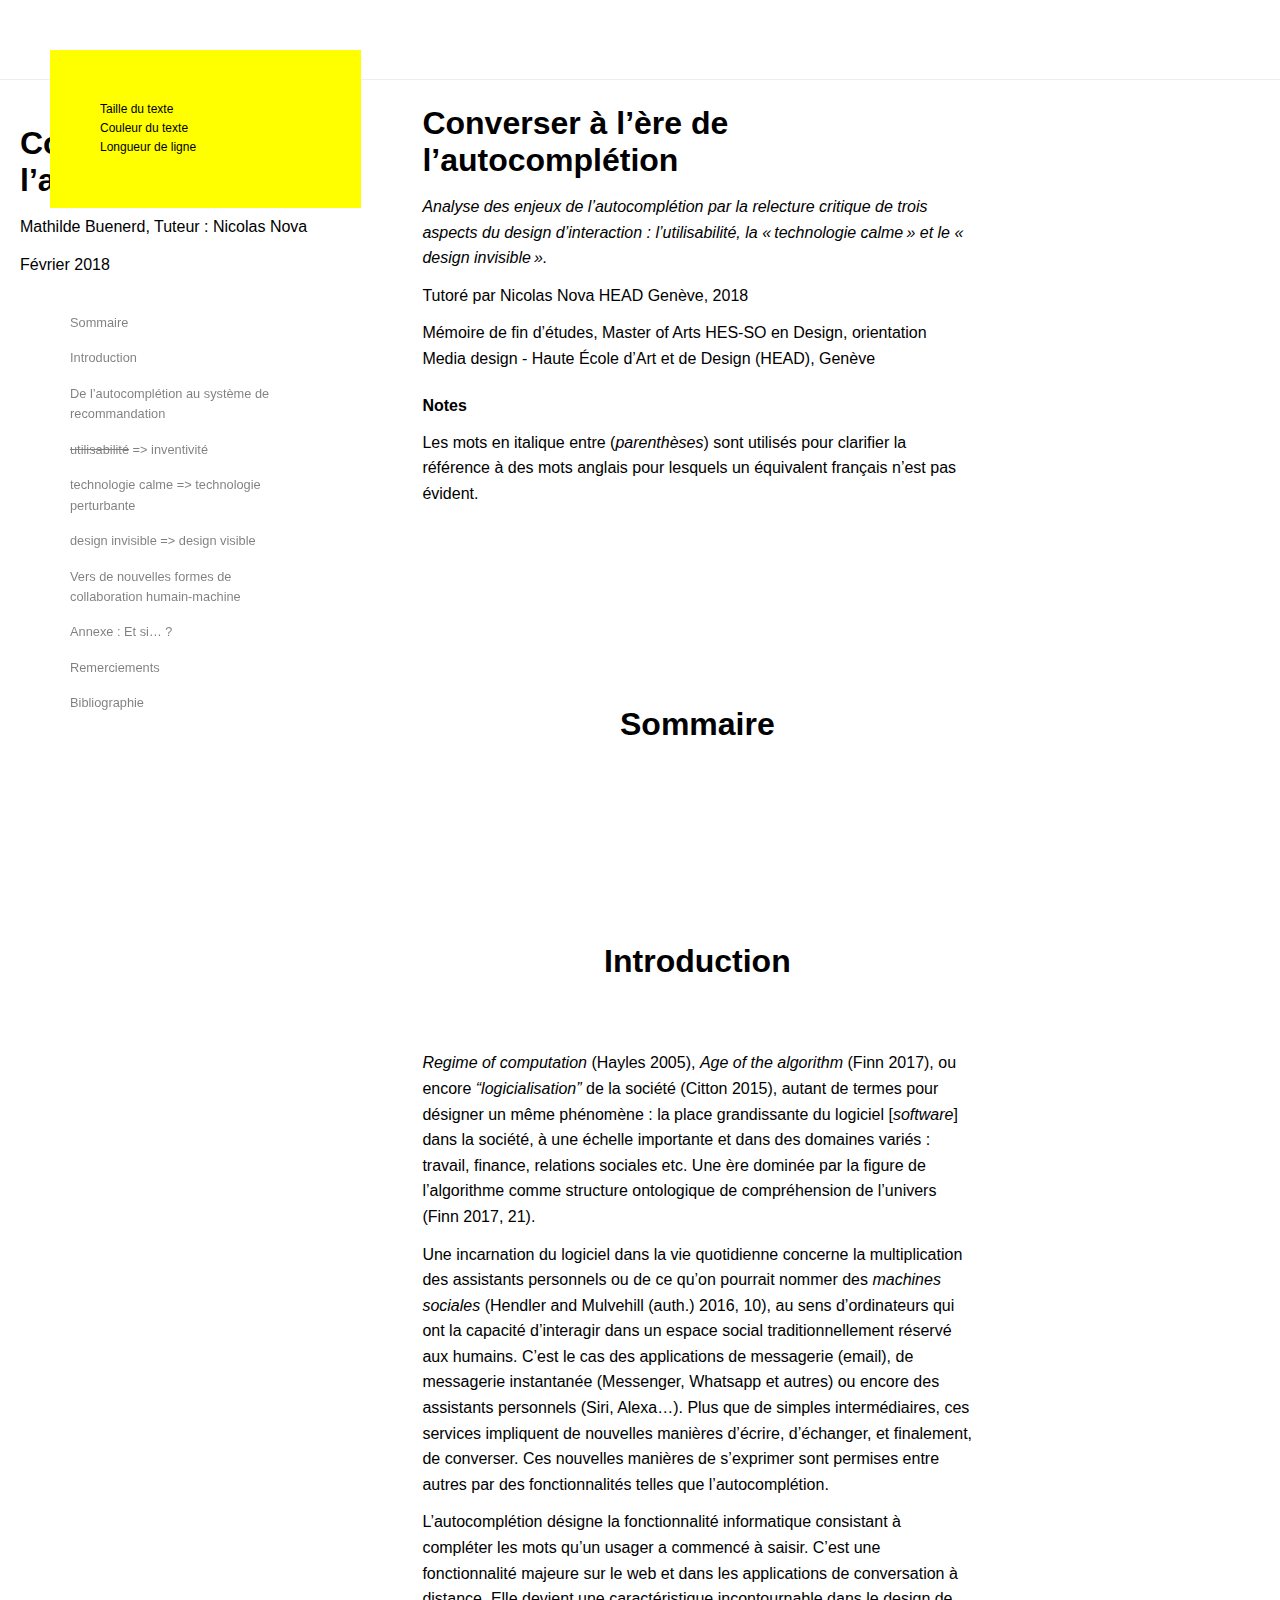
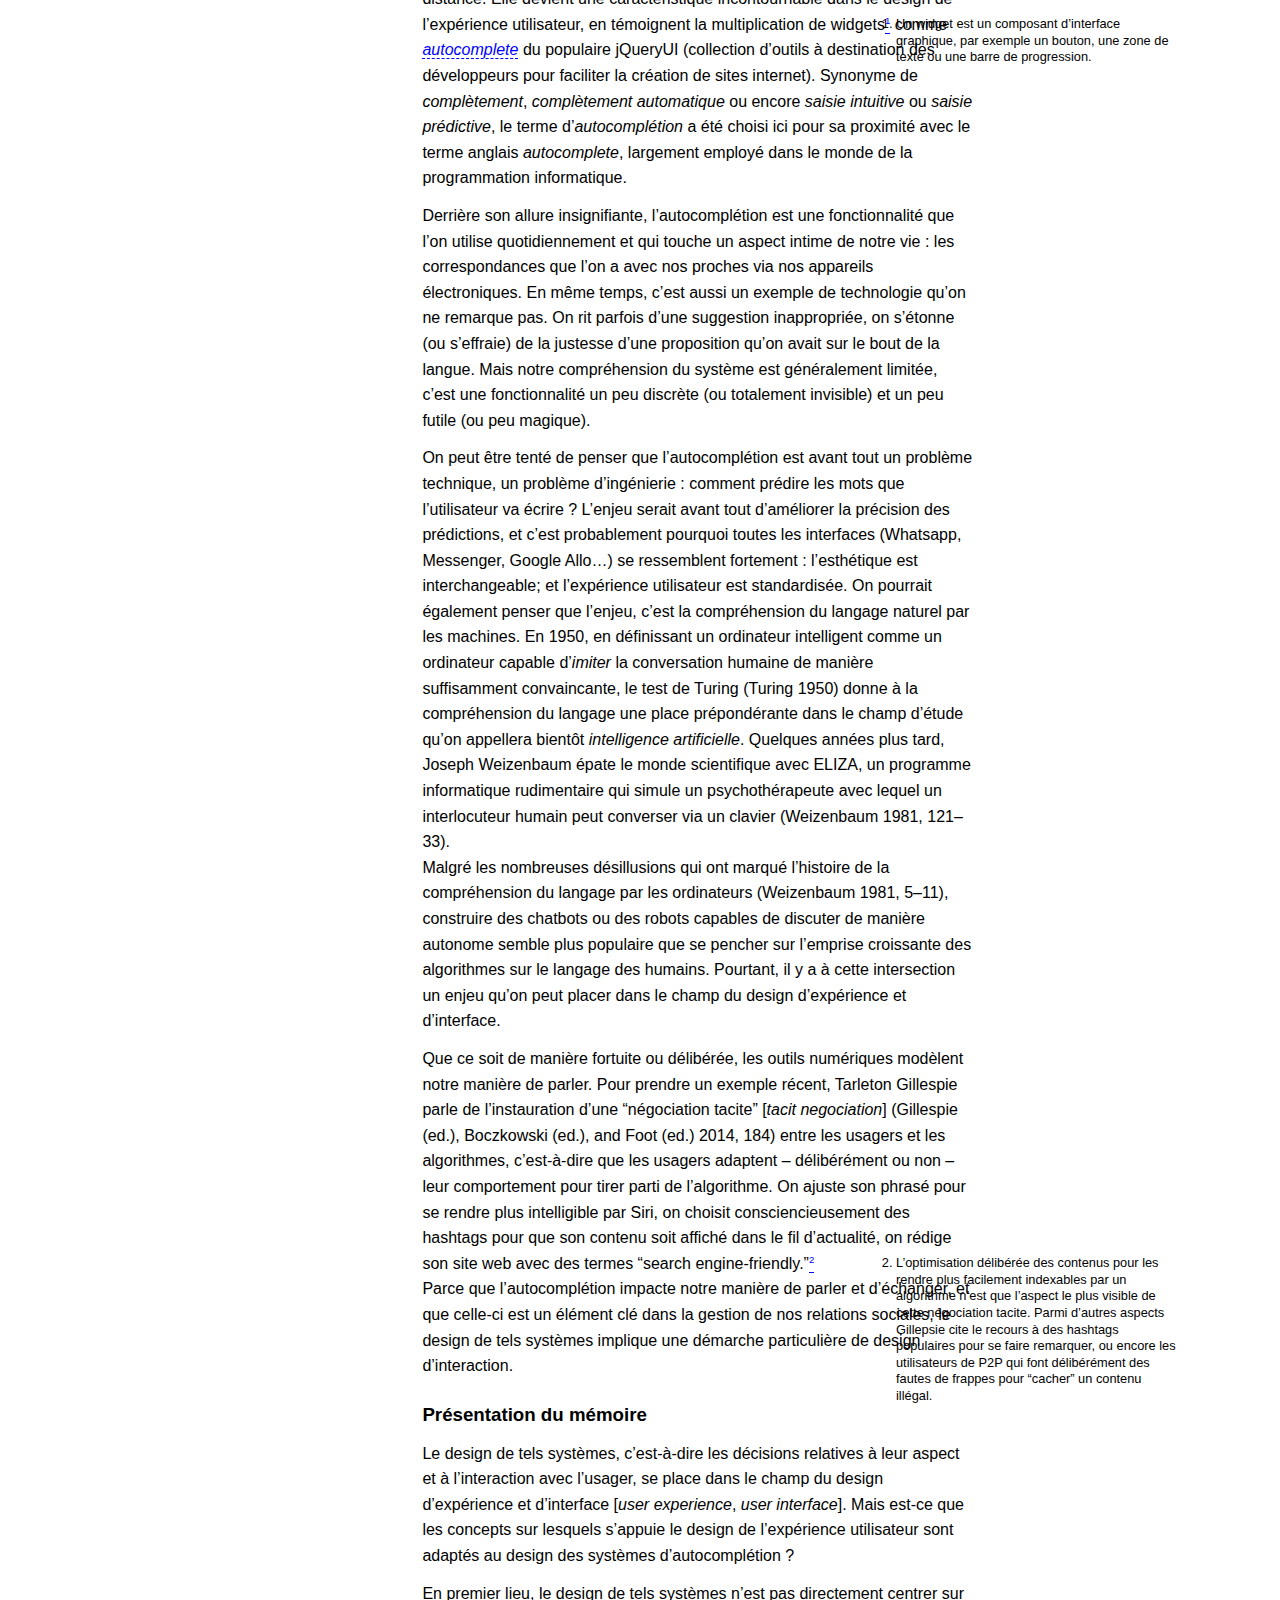
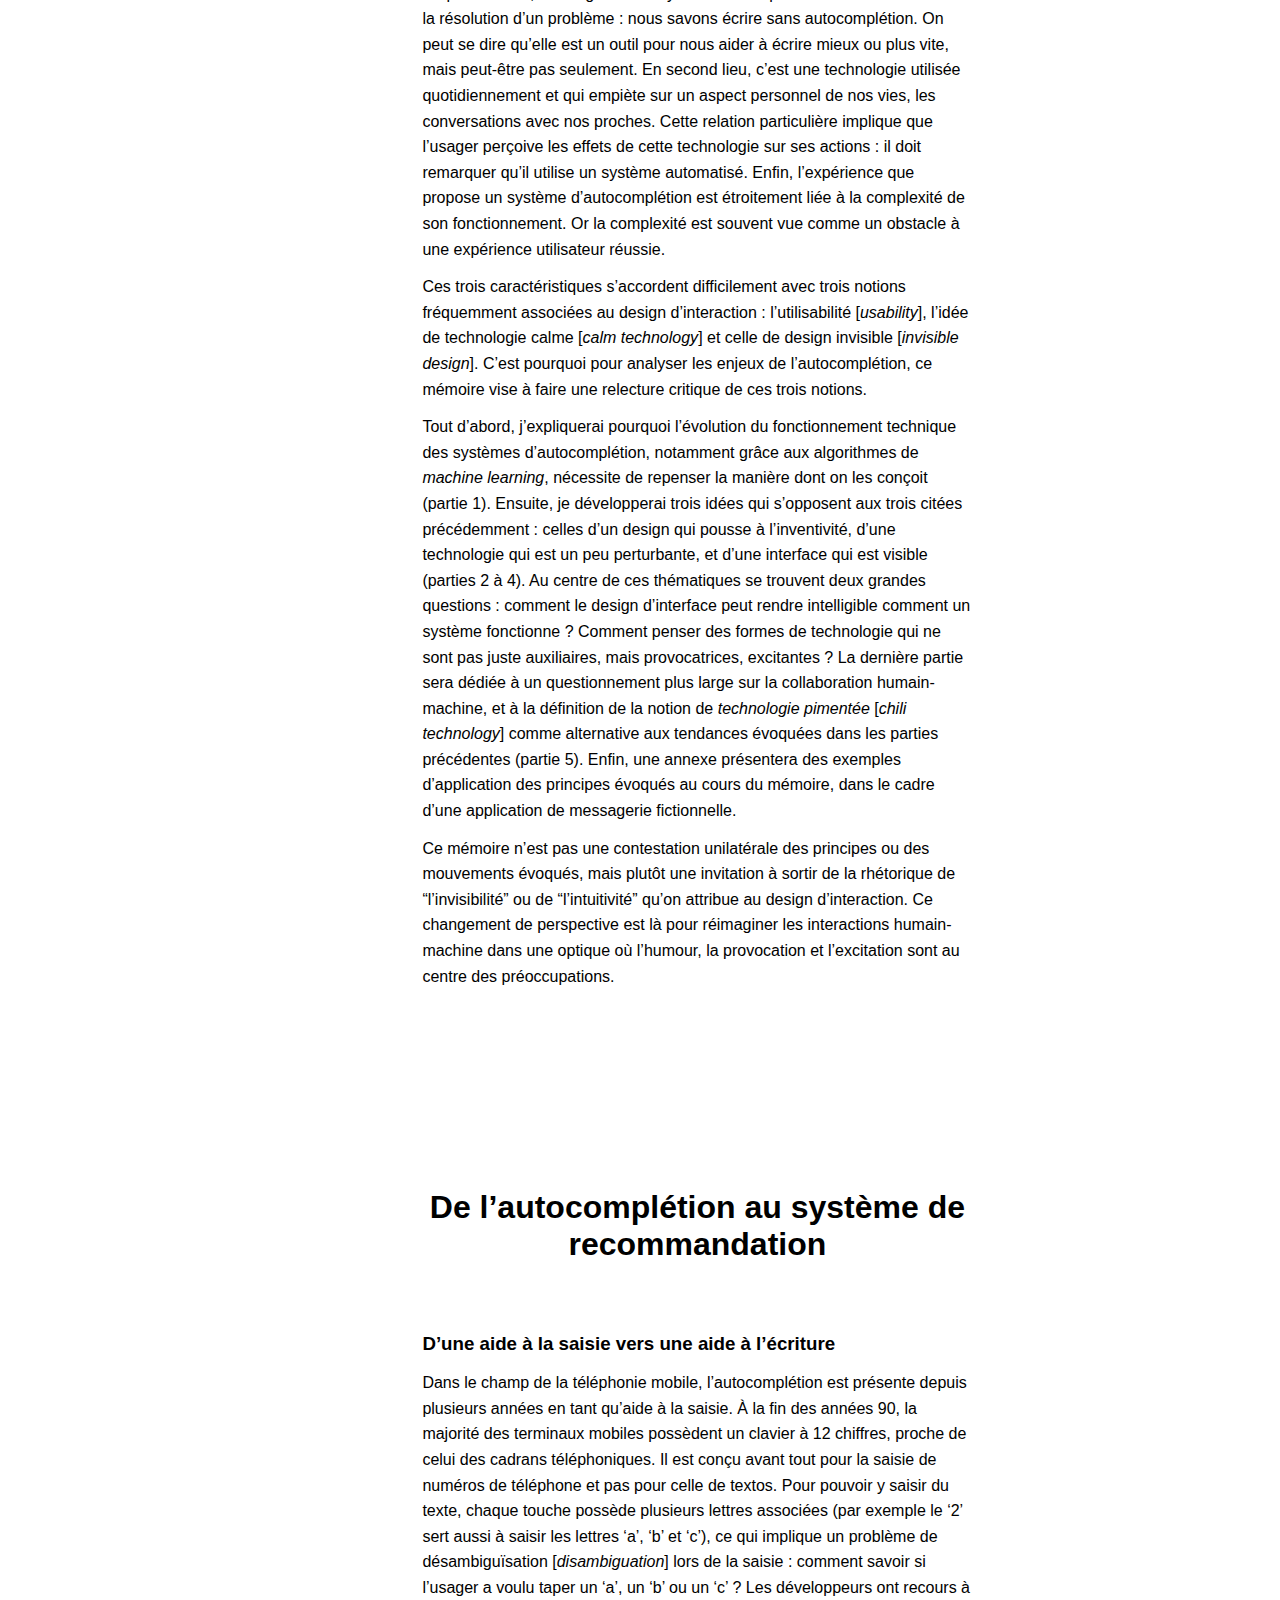
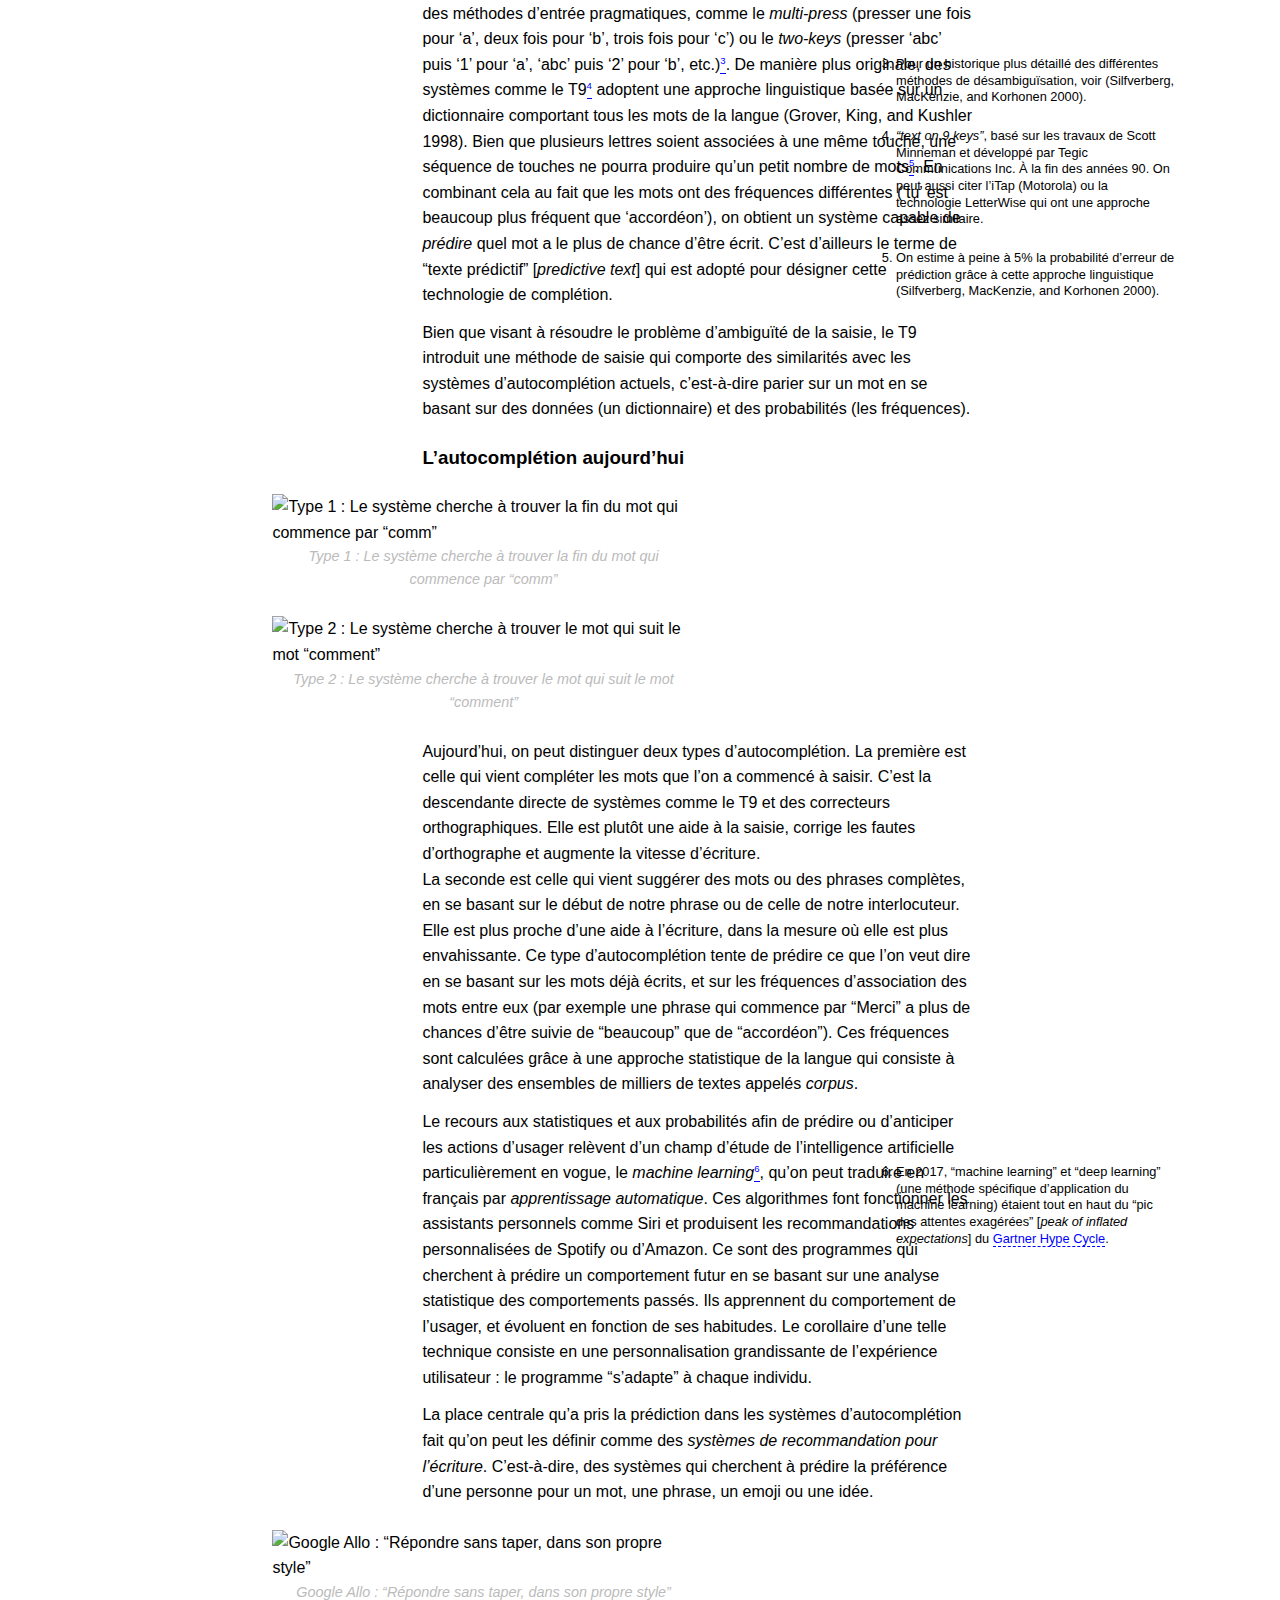
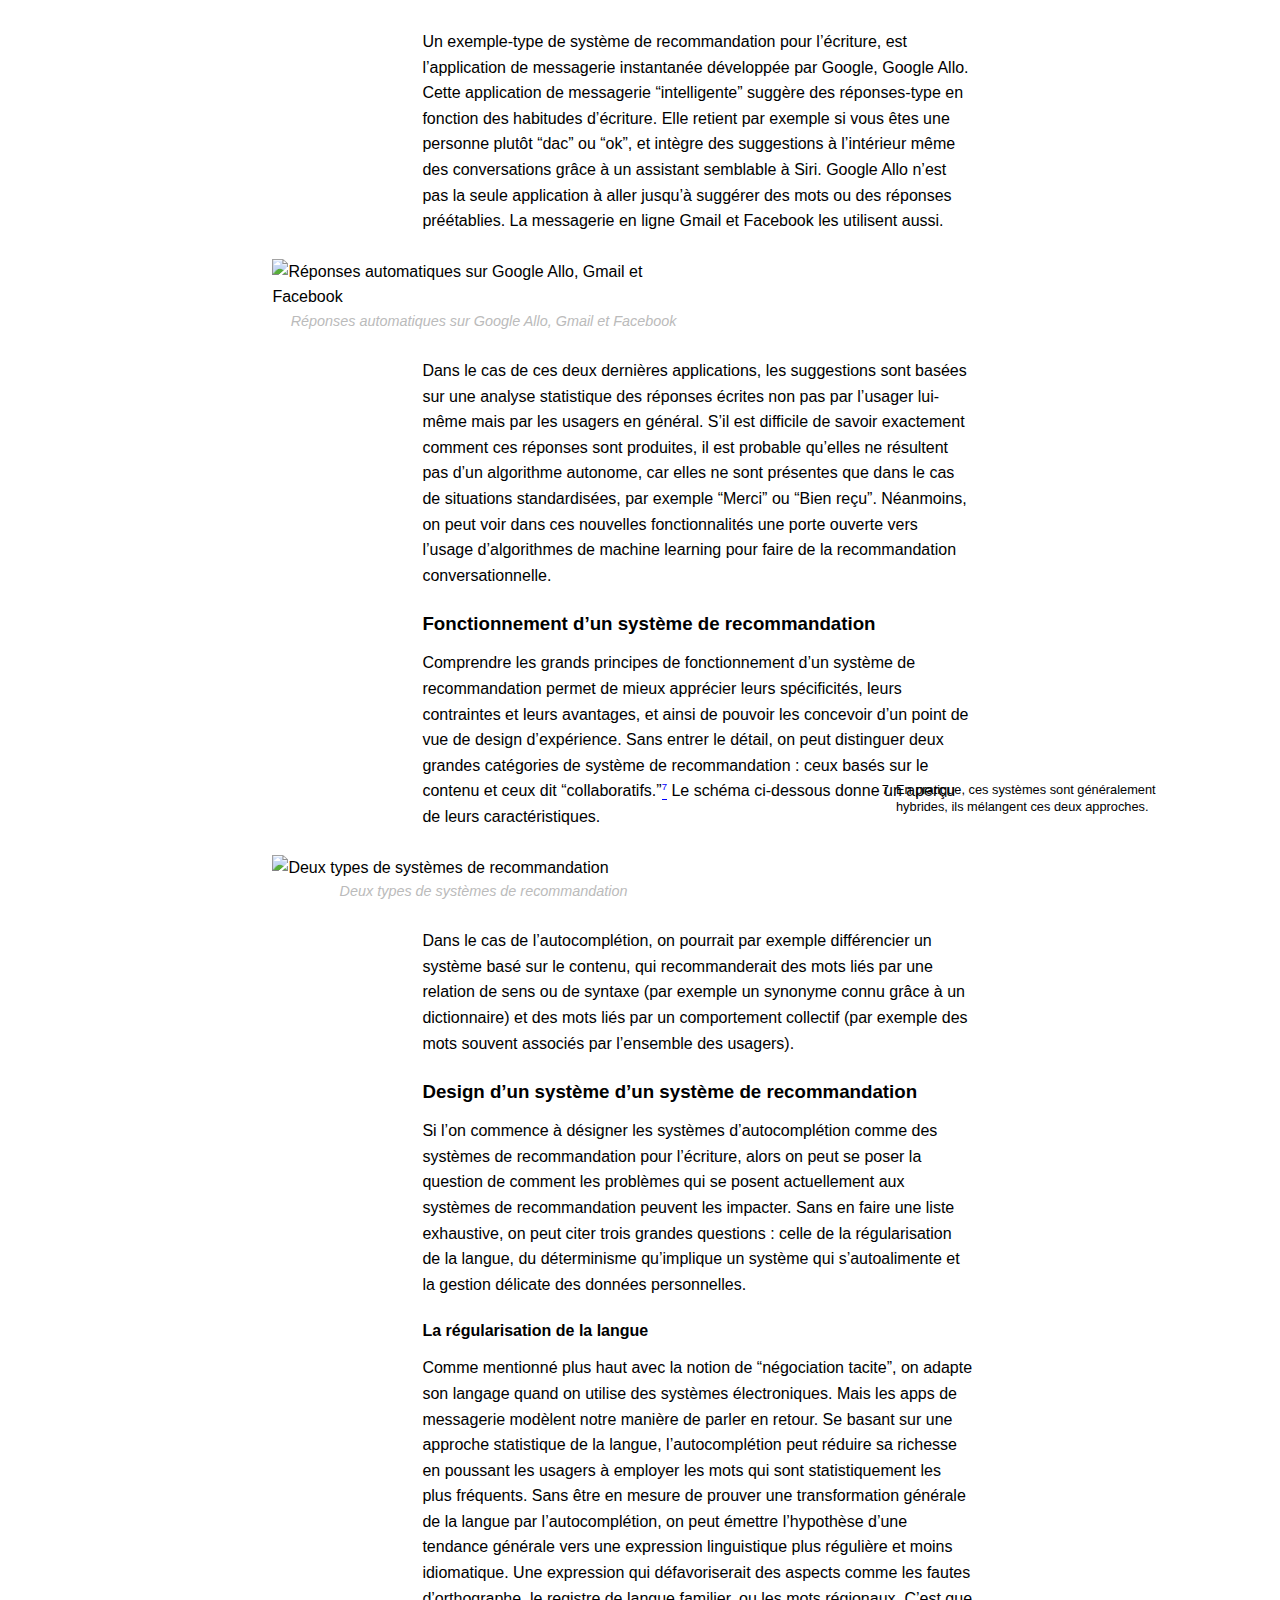
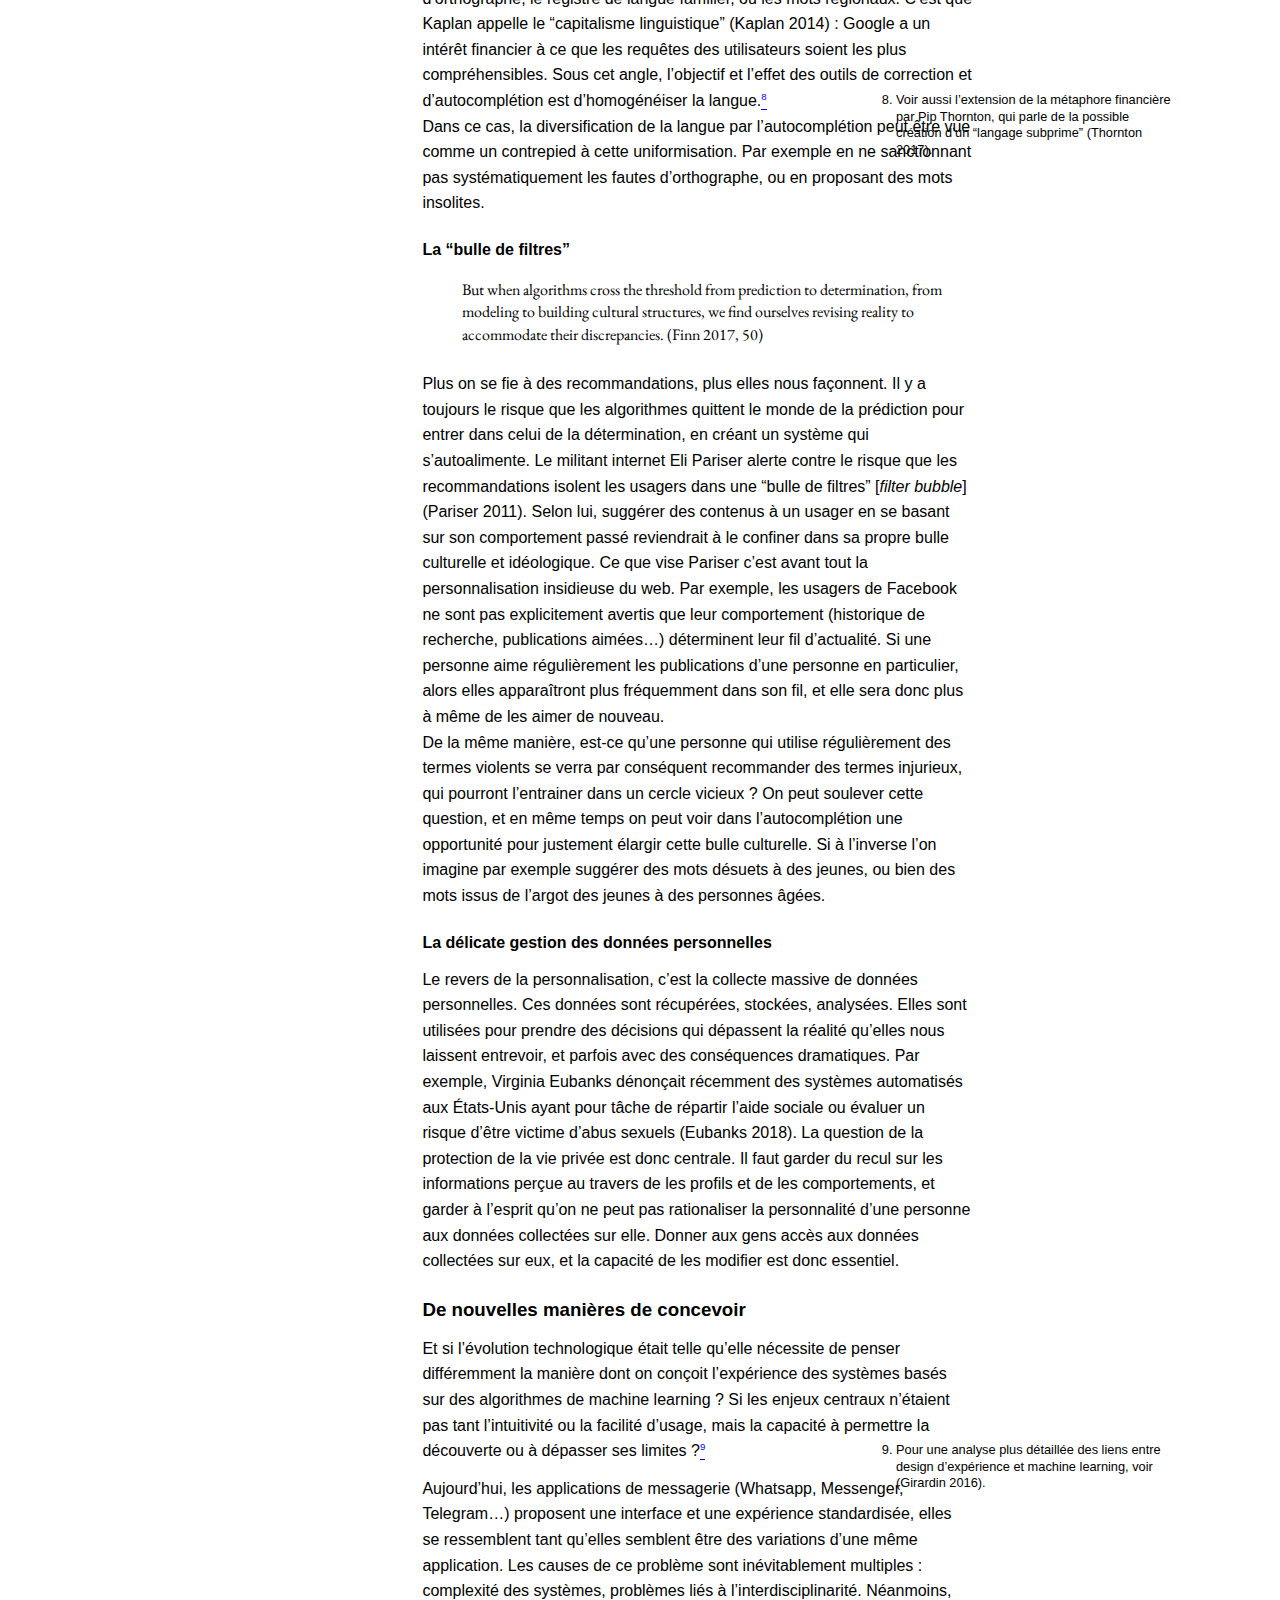
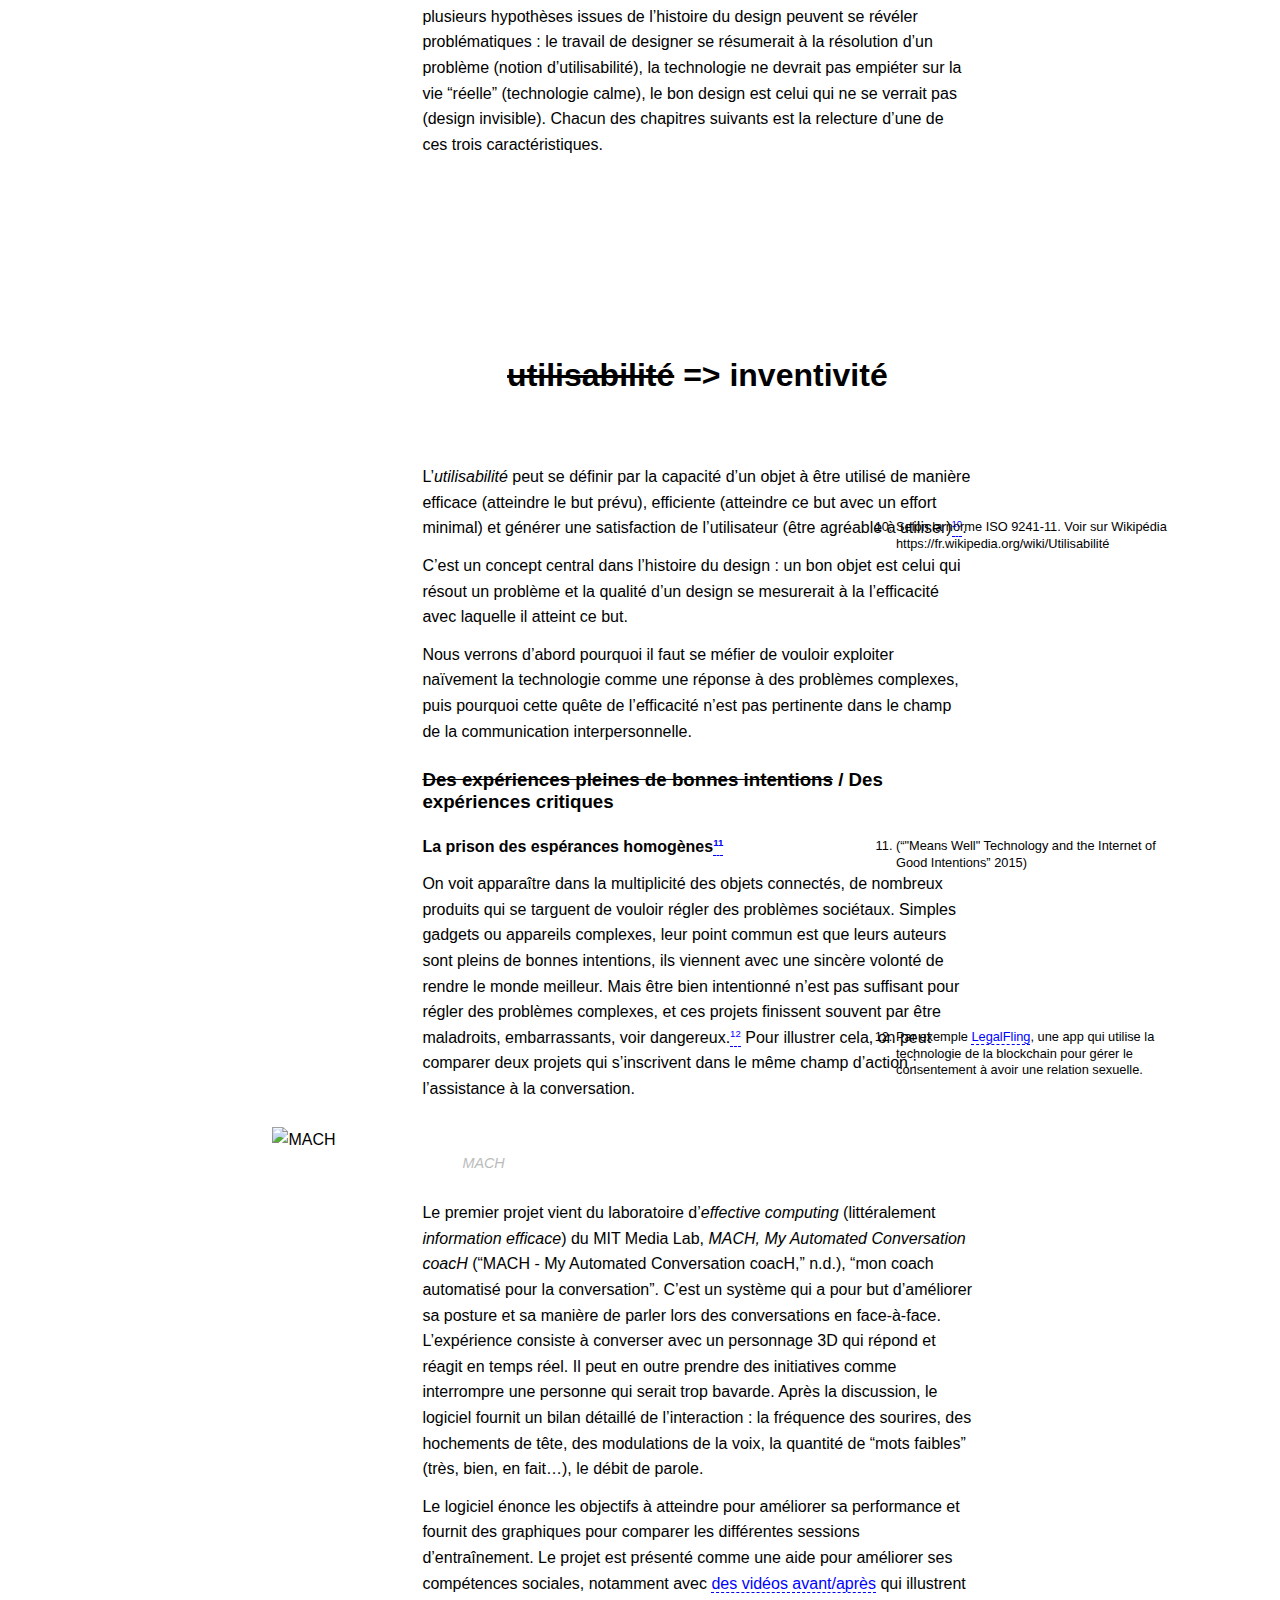
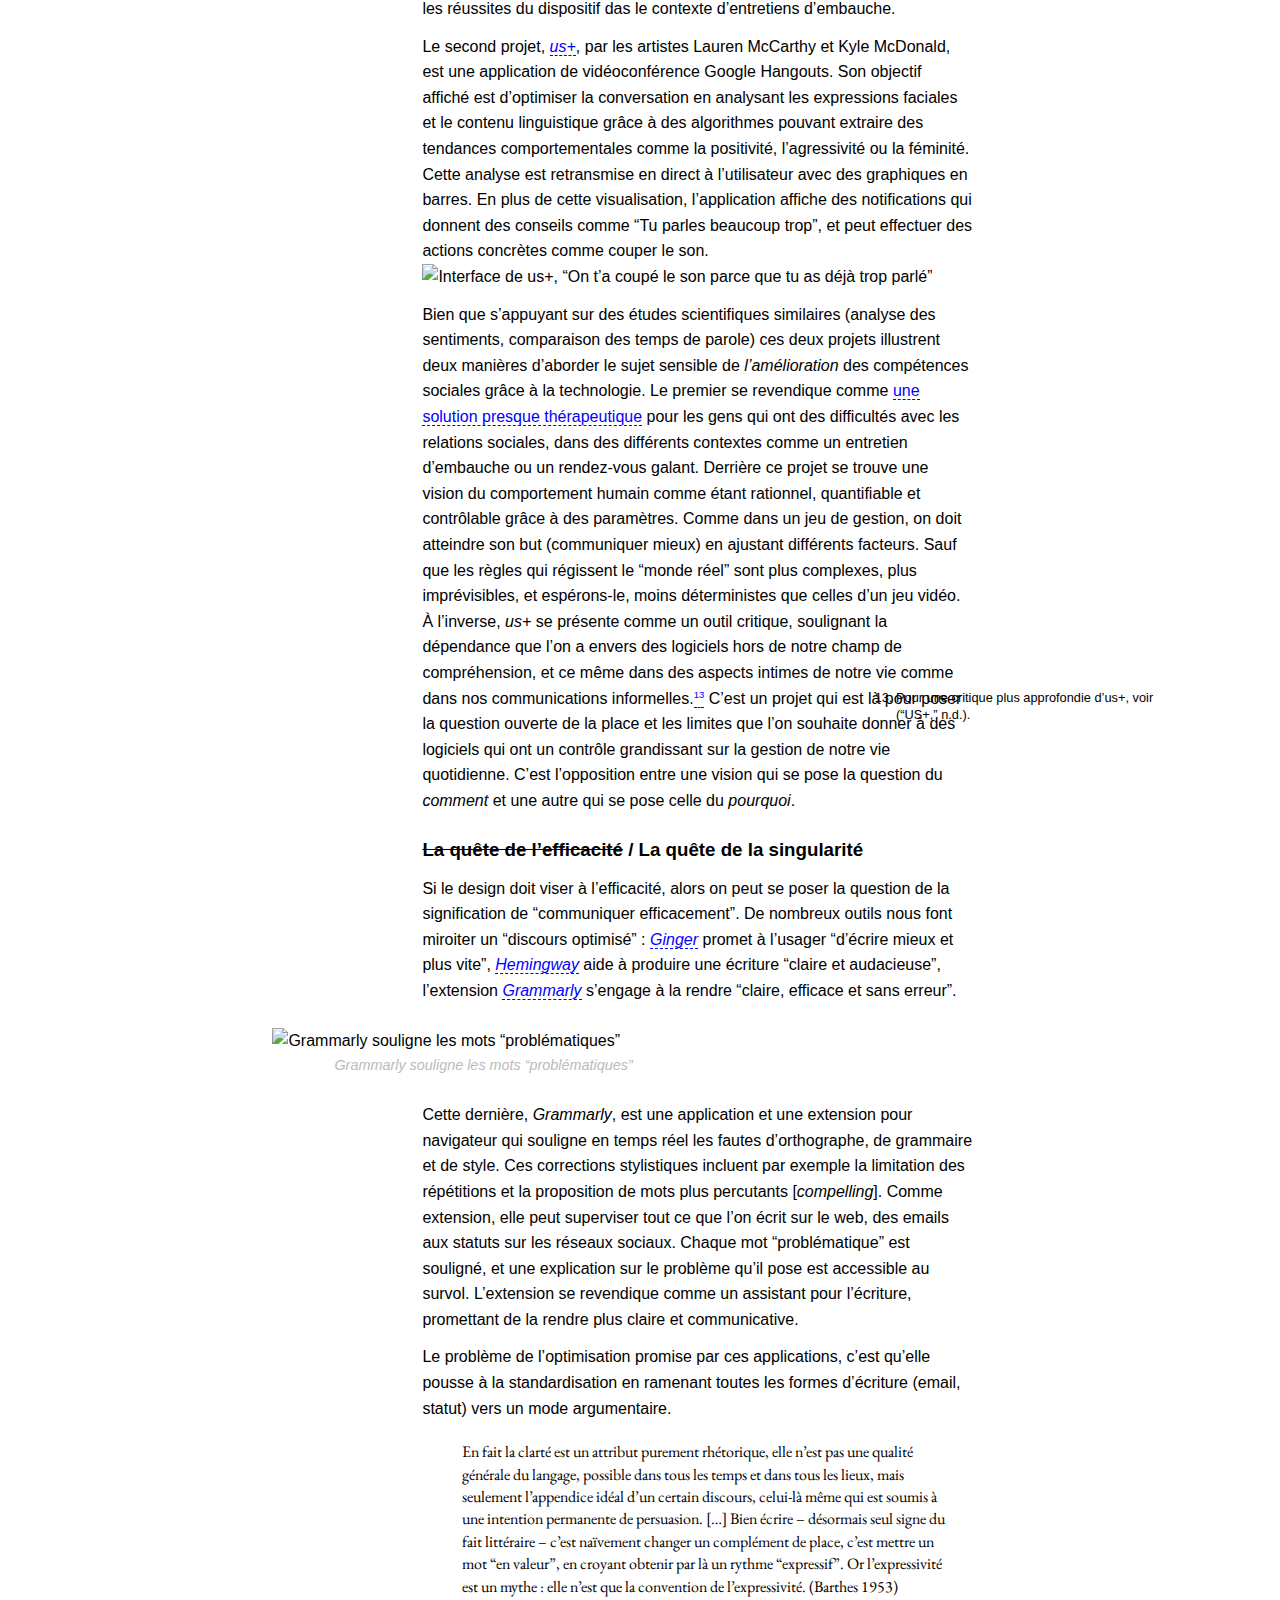
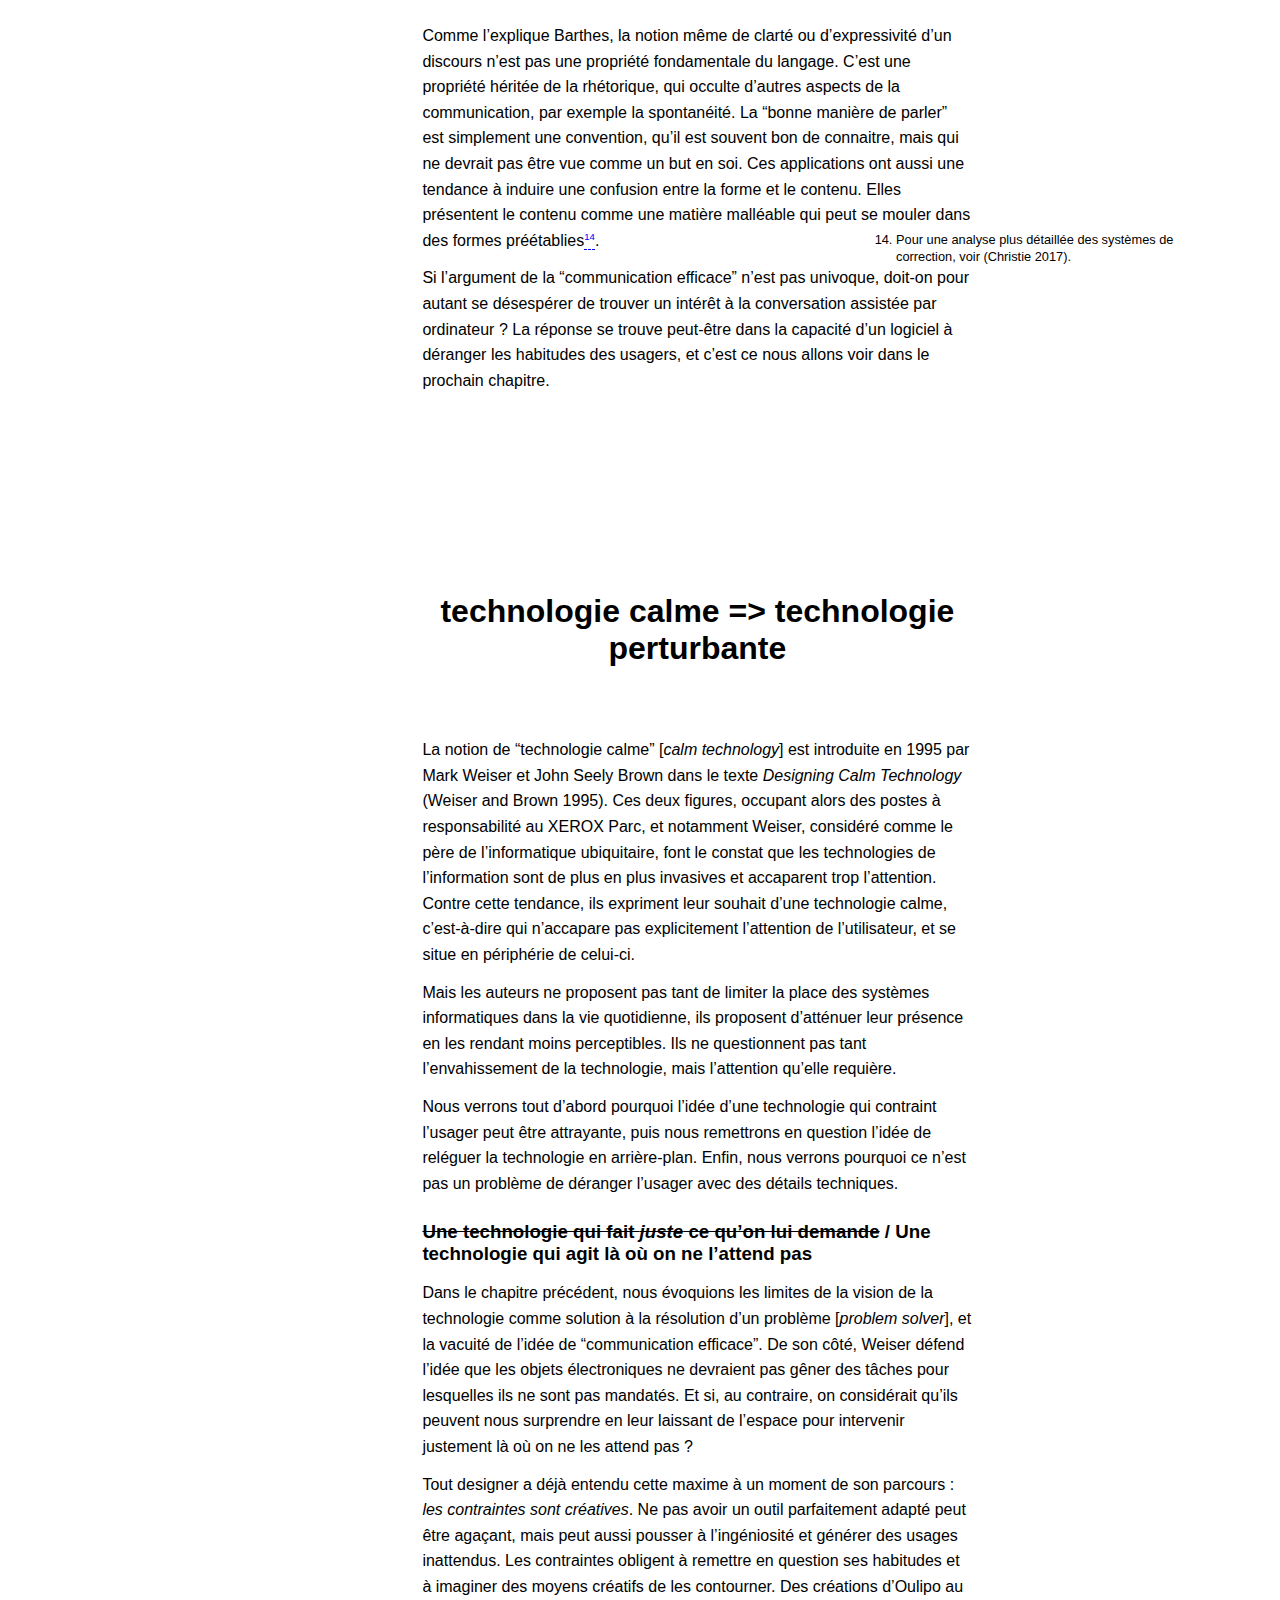
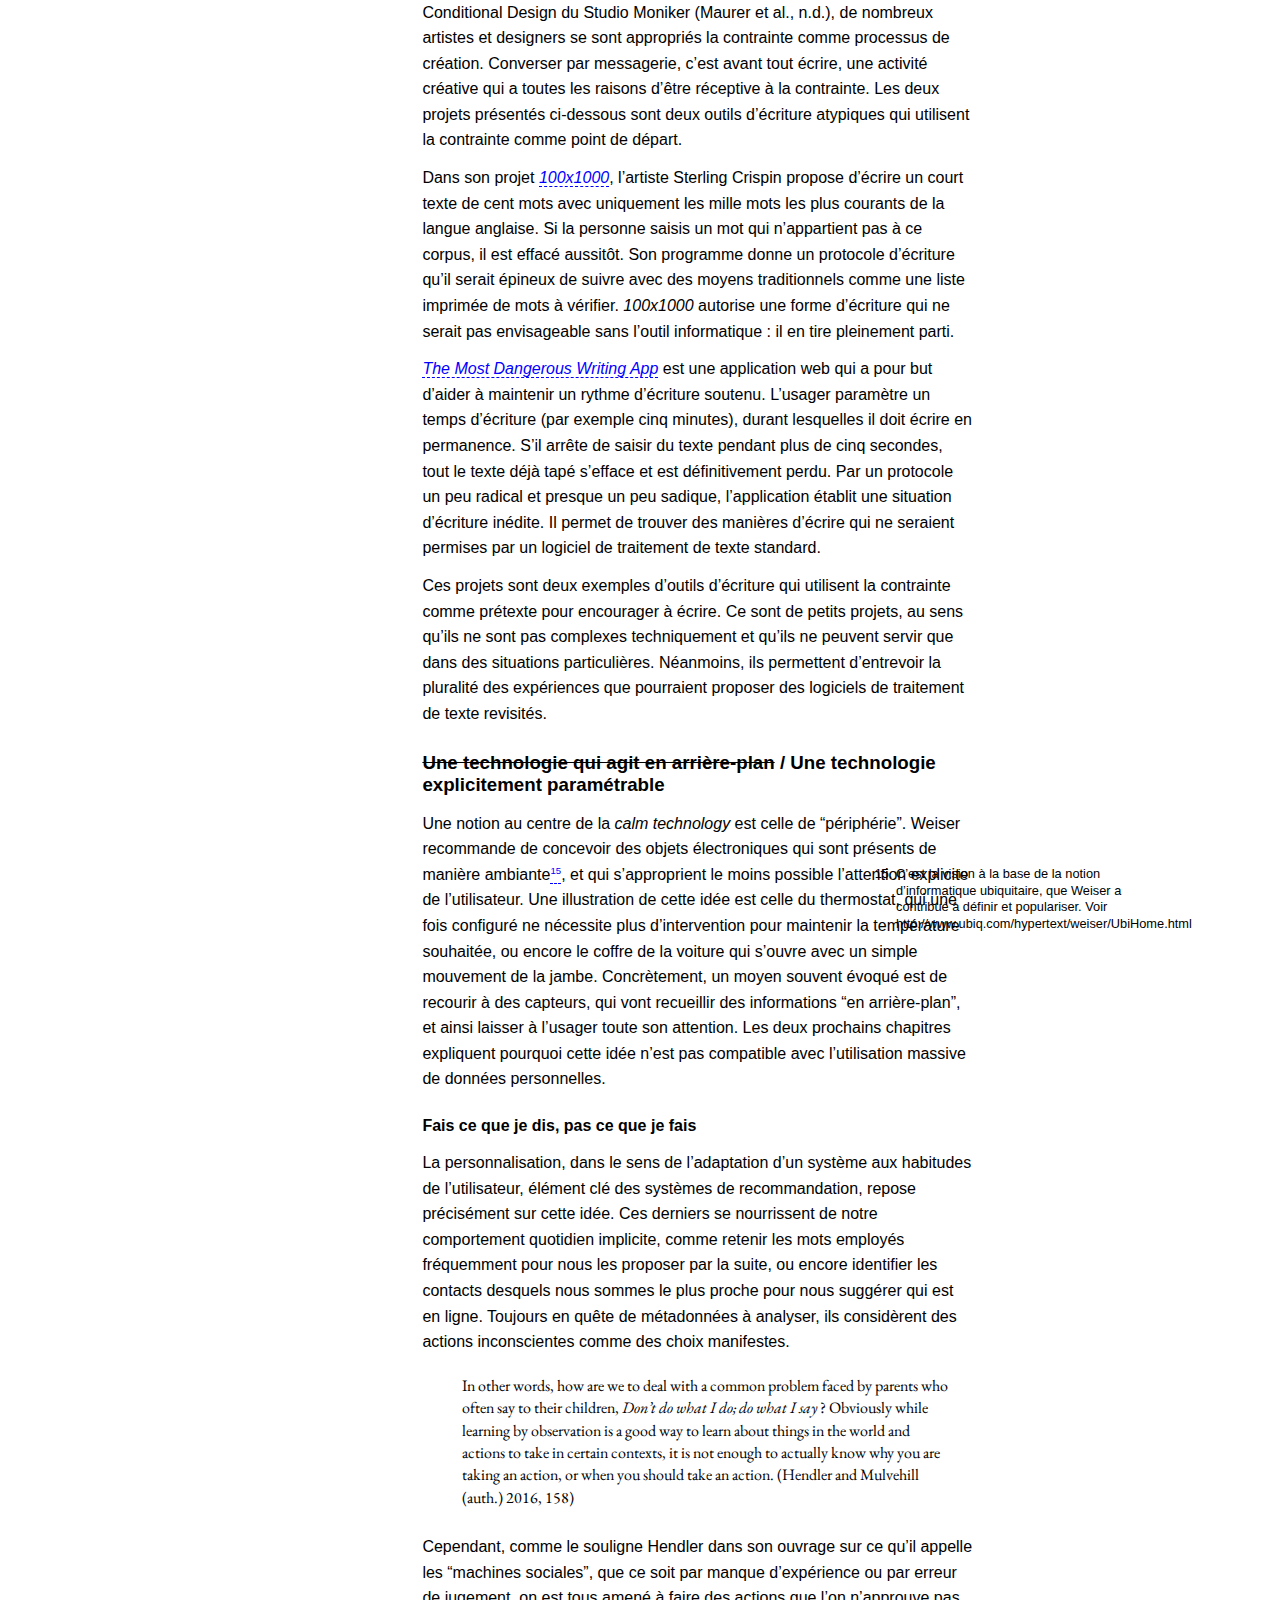
==== commit 0c8c337b: "basic display of the sliders with jquery UI" ====
--- a/html/index.html
+++ b/html/index.html
@@ -78,7 +78,7 @@
 </ul></li>
 </ul>
 </nav>
-<p><link rel="stylesheet" href="style.css"></link></p>
+<p><link rel="stylesheet" href="style.css"></p>
 <!-- Format de citation à générer -->
 
 
@@ -501,7 +501,12 @@
 </ol>
 </section>
 
-<script type="text/javascript"  src="js/sidenotes.js"></script>
+
+<script src="https://code.jquery.com/jquery-1.12.4.js"></script>
+<script src="https://code.jquery.com/ui/1.12.1/jquery-ui.js"></script>
+<link rel="stylesheet" href="//code.jquery.com/ui/1.12.1/themes/base/jquery-ui.css">
+<script src="js/controls.js"></script>
+<script src="js/sidenotes.js"></script>
 
 </body>
 </html>
--- a/html/style.css
+++ b/html/style.css
@@ -21,7 +21,7 @@
 fieldset, form, label, legend,
 table, caption, tbody, tfoot, thead, tr, th, td,
 article, aside, canvas, details, embed,
-figure, figcaption, footer, header, hgroup,
+figure, figcaption, footer, header,
 menu, nav, output, ruby, section, summary,
 time, mark, audio, video {
   margin: 0;
@@ -31,7 +31,7 @@
 }
 /* HTML5 display-role reset for older browsers */
 article, aside, details, figcaption, figure,
-footer, header, hgroup, menu, nav, section {
+footer, header, menu, nav, section {
   display: block;
 }
 
@@ -106,7 +106,7 @@
 }
 
 blockquote {
-  font-family: "EB Garamond";
+  font-family: "EB Garamond", serif;
   font-size: 1em;
   line-height: 1.4;
   margin: 20px 20px 25px 40px;
@@ -271,6 +271,7 @@
  ******/
 
 #avertissement {
+  display: none;
   position: fixed;
   transform: translateX(-50%) translateY(-50%);
   width:300px;
@@ -288,4 +289,35 @@
   color: white !important;
   border-bottom: 2px solid white;
   padding: 5px 0 2px 0;
+}
+
+
+/******
+
+      Control panel
+
+ ******/
+
+#control-panel {
+  position: fixed;
+  top:50px;
+  left: 50px;
+  padding: 50px;
+  background-color: yellow;
+  color: black;
+  z-index: 99;
+}
+
+.slider {
+  width: 100px;
+}
+
+.blockSlider {
+  display: flex;
+  justify-content: space-between;
+}
+
+.propertyName {
+  font-size: 12px;
+  margin-right: 15px;
 }